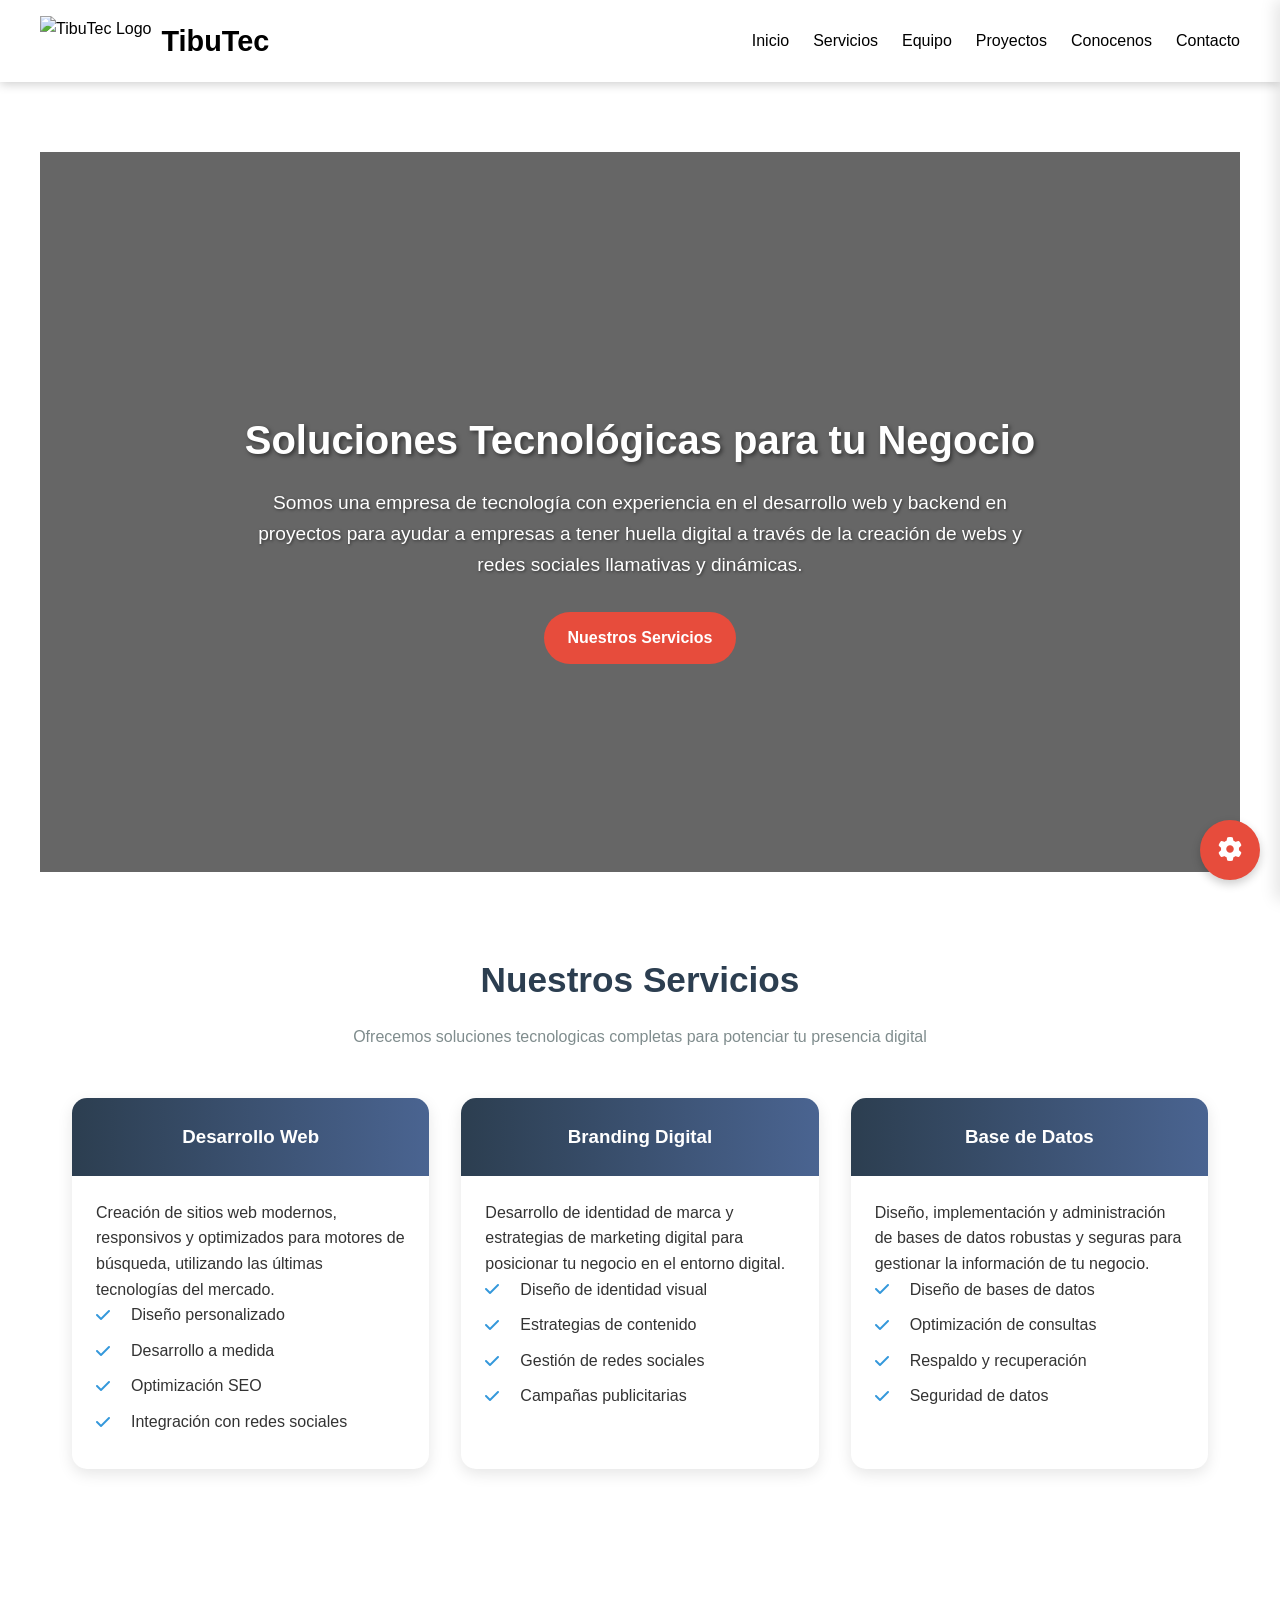
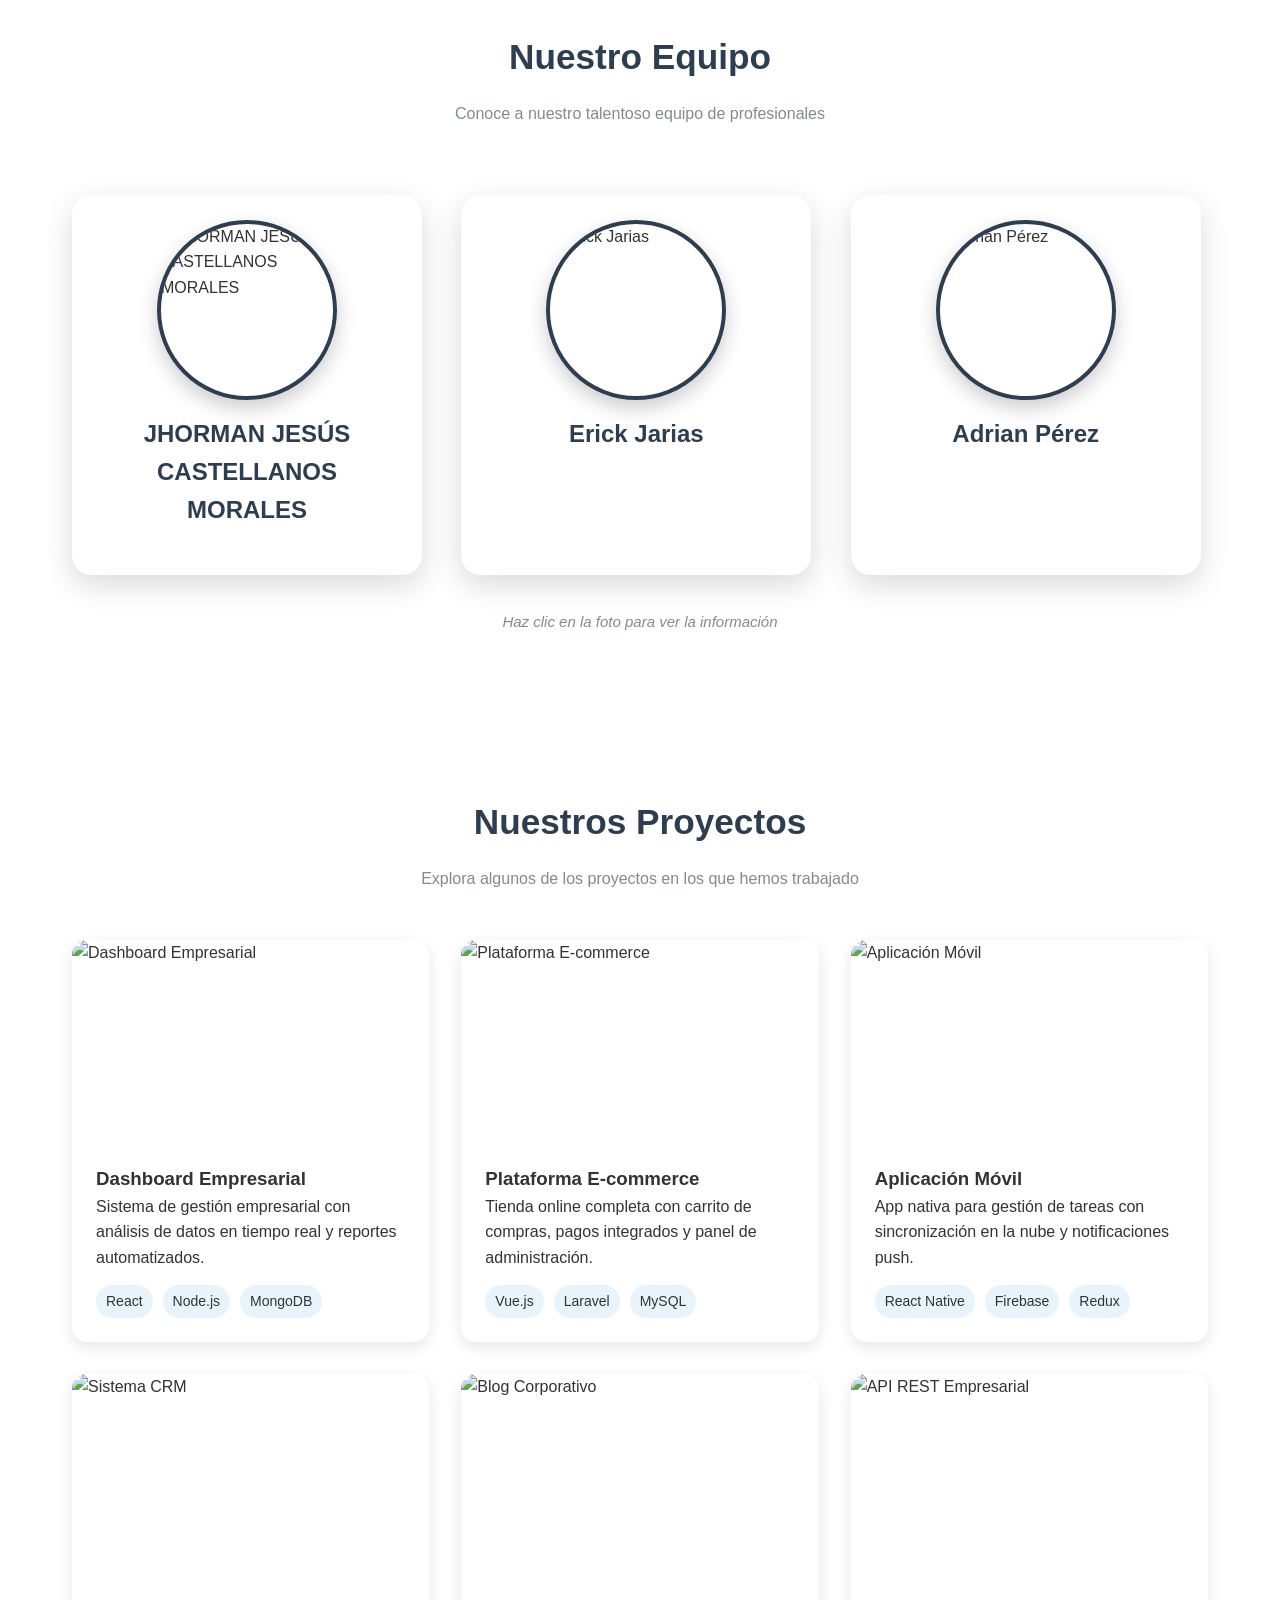
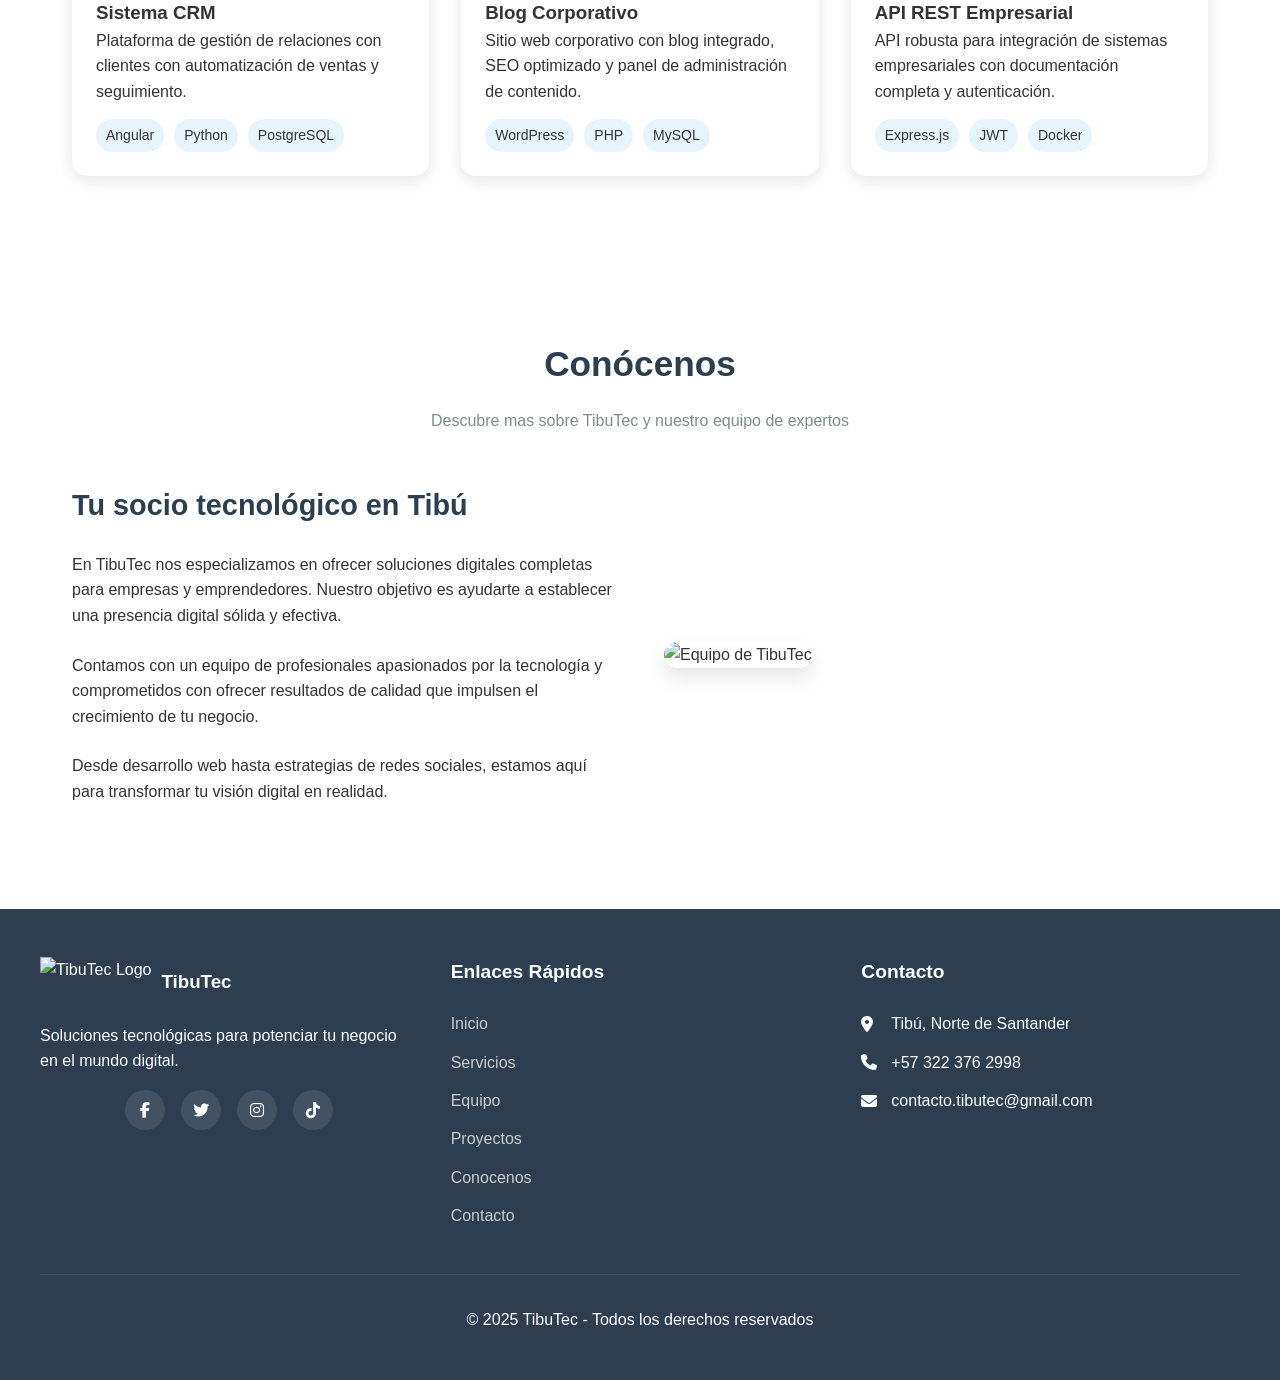
==== index.html @ 81e34abb "Update index.html" ====
<!DOCTYPE html>
<html lang="es">

<head>
    <meta charset="UTF-8">
    <meta name="viewport" content="width=device-width, initial-scale=1.0">
    <title>TibuTec - Soluciones Tecnológicas</title>
    <link rel="icon" href="https://ucarecdn.com/974691eb-5ea3-4d73-b51e-9c2ea77be845/-/format/auto/">
    <link rel="stylesheet" href="https://cdnjs.cloudflare.com/ajax/libs/font-awesome/6.4.0/css/all.min.css">
    <style>
        /* Variables y reset */
        :root {
            --primary: #2c3e50;
            --secondary: #e74c3c;
            --accent: #3498db;
            --light: #ecf0f1;
            --dark: #2c3e50;
            --success: #2ecc71;
            --text: #333;
            --text-light: #7f8c8d;
        }

        * {
            margin: 0;
            padding: 0;
            box-sizing: border-box;
            font-family: 'Segoe UI', Tahoma, Geneva, Verdana, sans-serif;
        }

        body {
            background-color: white;
            color: var(--text);
            line-height: 1.6;
        }

        /* Header y navegación */
        header {
            background: white;
            color: black;
            padding: 1rem 2rem;
            position: relative;
            width: 100%;
            top: 0;
            z-index: 1000;
            box-shadow: 0 2px 10px rgba(0, 0, 0, 0.2);
        }

        .header-container {
            display: flex;
            justify-content: space-between;
            align-items: center;
            max-width: 1200px;
            margin: 0 auto;
        }

        .logo {
            display: flex;
            align-items: center;
        }

        .logo img {
            height: 50px;
            margin-right: 10px;
        }

        .logo h1 {
            font-size: 1.8rem;
            font-weight: 700;
        }

        .nav-menu {
            display: flex;
            list-style: none;
        }

        .nav-menu li {
            margin-left: 1.5rem;
        }

        .nav-menu a {
            color: black;
            text-decoration: none;
            font-weight: 500;
            transition: color 0.3s;
        }

        .nav-menu a:hover {
            color: var(--secondary);
        }

        .hamburger {
            display: none;
            cursor: pointer;
            font-size: 1.5rem;
        }

        /* Hero Section con Carrusel */
        .hero {
            position: relative;
            color: white;
            text-align: center;
            padding: 8rem 2rem 5rem;
            margin-top: 70px;
            overflow: hidden;
            min-height: 80vh;
            display: flex;
            align-items: center;
            justify-content: center;
        }

        .hero-carousel {
            position: absolute;
            top: 0;
            left: 0;
            width: 100%;
            height: 100%;
            z-index: -1;
        }

        .carousel-inner {
            width: 100%;
            height: 100%;
            position: relative;
        }

        .carousel-item {
            position: absolute;
            top: 0;
            left: 0;
            width: 100%;
            height: 100%;
            opacity: 0;
            transition: opacity 1.5s ease-in-out;
            background-size: cover;
            background-position: center;
            background-repeat: no-repeat;
        }

        .carousel-item.active {
            opacity: 1;
        }

        .carousel-item::after {
            content: '';
            position: absolute;
            top: 0;
            left: 0;
            width: 100%;
            height: 100%;
            background: rgba(0, 0, 0, 0.6);
        }

        .hero-content {
            position: relative;
            z-index: 2;
            max-width: 800px;
        }

        .hero h2 {
            font-size: 2.5rem;
            margin-bottom: 1rem;
            text-shadow: 2px 2px 4px rgba(0, 0, 0, 0.5);
        }

        .hero p {
            font-size: 1.2rem;
            margin: 0 auto 2rem;
            text-shadow: 1px 1px 3px rgba(0, 0, 0, 0.5);
        }

        .btn {
            display: inline-block;
            background: var(--secondary);
            color: white;
            padding: 0.8rem 1.5rem;
            border-radius: 30px;
            text-decoration: none;
            font-weight: 600;
            transition: all 0.3s;
        }

        .btn:hover {
            background: #c0392b;
            transform: translateY(-3px);
        }

        /* Secciones generales */
        section {
            padding: 5rem 2rem;
            max-width: 1200px;
            margin: 0 auto;
        }

        .section-title {
            text-align: center;
            margin-bottom: 3rem;
        }

        .section-title h2 {
            font-size: 2.2rem;
            color: var(--primary);
            margin-bottom: 1rem;
        }

        .section-title p {
            color: var(--text-light);
            max-width: 700px;
            margin: 0 auto;
        }

        /* Servicios - Tarjetas */
        .services-grid {
            display: grid;
            grid-template-columns: repeat(auto-fit, minmax(300px, 1fr));
            gap: 2rem;
        }

        .service-card {
            background: white;
            border-radius: 15px;
            overflow: hidden;
            box-shadow: 0 5px 15px rgba(0, 0, 0, 0.1);
            transition: transform 0.3s, box-shadow 0.3s;
        }

        .service-card:hover {
            transform: translateY(-10px);
            box-shadow: 0 15px 30px rgba(0, 0, 0, 0.15);
        }

        .card-header {
            background: linear-gradient(to right, var(--primary), #4a6491);
            color: white;
            padding: 1.5rem;
            text-align: center;
        }

        .card-body {
            padding: 1.5rem;
        }

        /* Tarjeta interactiva optimizada */
        .interactive-card {
            background: white;
            border-radius: 20px;
            box-shadow: 0 10px 30px rgba(0, 0, 0, 0.15);
            transition: all 0.4s ease;
            padding: 25px;
            margin: 20px 0;
            max-width: 350px;
            position: relative;
            overflow: hidden;
        }

        .card-content {
            display: flex;
            flex-direction: column;
            align-items: center;
        }

        .photo-container {
            display: flex;
            flex-direction: column;
            align-items: center;
            margin-bottom: 20px;
            cursor: pointer;
            transition: all 0.4s ease;
        }

        .photo-container:hover {
            transform: scale(1.05);
        }

        .profile-img {
            width: 180px;
            height: 180px;
            border-radius: 50%;
            object-fit: cover;
            border: 4px solid var(--primary);
            box-shadow: 0 8px 20px rgba(0, 0, 0, 0.2);
            transition: all 0.4s ease;
        }

        .name {
            font-size: 24px;
            font-weight: 700;
            color: var(--primary);
            margin-top: 15px;
            text-align: center;
        }

        .info-container {
            max-height: 0;
            opacity: 0;
            overflow: hidden;
            transition: all 0.5s ease;
            width: 100%;
        }

        .interactive-card.expanded .info-container {
            max-height: 1500px;
            opacity: 1;
        }

        .card-title {
            font-size: 20px;
            color: var(--secondary);
            text-align: center;
            margin-bottom: 15px;
        }

        .location {
            display: flex;
            align-items: center;
            justify-content: center;
            margin: 15px 0;
            font-size: 18px;
        }

        .location i {
            margin-right: 10px;
            color: var(--accent);
        }

        .social-links {
            display: flex;
            justify-content: center;
            margin: 20px 0;
        }

        .social-links a {
            display: inline-flex;
            justify-content: center;
            align-items: center;
            width: 45px;
            height: 45px;
            background: var(--accent);
            color: white;
            border-radius: 50%;
            margin: 0 10px;
            text-decoration: none;
            transition: all 0.3s ease;
            font-size: 18px;
        }

        .social-links a:hover {
            transform: translateY(-5px);
            background: var(--secondary);
        }

        .info-columns {
            display: flex;
            flex-wrap: wrap;
            gap: 30px;
            margin: 25px 0;
        }

        .info-column {
            flex: 1;
            min-width: 300px;
        }

        .card-subtitle {
            color: var(--primary);
            margin: 20px 0 12px;
            padding-bottom: 5px;
            border-bottom: 2px solid var(--accent);
            font-size: 18px;
        }

        .skills {
            display: flex;
            flex-wrap: wrap;
            gap: 10px;
            margin: 15px 0;
        }

        .skill {
            background: #e8f4fc;
            padding: 8px 15px;
            border-radius: 20px;
            font-size: 14px;
            font-weight: 500;
        }

        .icon-list {
            list-style: none;
            padding: 0;
        }

        .icon-list li {
            margin-bottom: 10px;
            display: flex;
            align-items: center;
        }

        .icon-list i {
            margin-right: 10px;
            width: 25px;
            color: var(--accent);
        }

        .buttons {
            display: flex;
            gap: 15px;
            margin-top: 30px;
            flex-wrap: wrap;
            justify-content: center;
        }

        .card-btn {
            padding: 12px 25px;
            text-align: center;
            border-radius: 30px;
            text-decoration: none;
            font-weight: 600;
            transition: all 0.3s ease;
            display: flex;
            align-items: center;
            justify-content: center;
            min-width: 160px;
        }

        .card-btn i {
            margin-right: 8px;
        }

        .btn-primary {
            background: var(--accent);
            color: white;
        }

        .btn-primary:hover {
            background: #2980b9;
        }

        .btn-secondary {
            background: var(--secondary);
            color: white;
        }

        .btn-secondary:hover {
            background: #c0392b;
        }

        .btn-whatsapp {
            background: #25D366;
            color: white;
        }

        .btn-whatsapp:hover {
            background: #128C7E;
        }

        .contact-info {
            margin-top: 25px;
            background: #f8f9fa;
            padding: 20px;
            border-radius: 10px;
            text-align: center;
        }

        .whatsapp-info {
            display: flex;
            align-items: center;
            justify-content: center;
            margin-top: 10px;
        }

        .whatsapp-info i {
            color: #25D366;
            margin-right: 10px;
            font-size: 20px;
        }

        .instruction {
            text-align: center;
            margin-top: 15px;
            color: var(--text-light);
            font-style: italic;
            font-size: 15px;
        }

        /* Conócenos */
        .about-content {
            display: grid;
            grid-template-columns: 1fr 1fr;
            gap: 3rem;
            align-items: center;
        }

        .about-text h3 {
            font-size: 1.8rem;
            color: var(--primary);
            margin-bottom: 1.5rem;
        }

        .about-text p {
            margin-bottom: 1.5rem;
        }

        .about-image img {
            width: 100%;
            border-radius: 15px;
            box-shadow: 0 10px 20px rgba(0, 0, 0, 0.1);
        }

        /* Footer */
        footer {
            background: var(--dark);
            color: white;
            padding: 3rem 2rem;
            text-align: center;
        }

        .footer-content {
            max-width: 1200px;
            margin: 0 auto;
            display: grid;
            grid-template-columns: repeat(auto-fit, minmax(250px, 1fr));
            gap: 2rem;
            text-align: left;
        }

        .footer-logo {
            margin-bottom: 1rem;
            display: flex;
            align-items: center;
        }

        .footer-logo img {
            height: 50px;
            margin-right: 10px;
        }

        .footer-social {
            display: flex;
            gap: 1rem;
            margin-top: 1rem;
            justify-content: center;
        }

        .social-icon {
            display: inline-flex;
            align-items: center;
            justify-content: center;
            width: 40px;
            height: 40px;
            background: rgba(255, 255, 255, 0.1);
            border-radius: 50%;
            color: white;
            text-decoration: none;
            transition: all 0.3s;
        }

        .social-icon:hover {
            background: var(--secondary);
            transform: translateY(-3px);
        }

        .footer-links h3 {
            margin-bottom: 1.5rem;
            font-size: 1.2rem;
        }

        .footer-links ul {
            list-style: none;
        }

        .footer-links li {
            margin-bottom: 0.8rem;
            display: flex;
            align-items: center;
        }

        .footer-links i {
            margin-right: 10px;
            width: 20px;
        }

        .footer-links a {
            color: #ccc;
            text-decoration: none;
            transition: color 0.3s;
        }

        .footer-links a:hover {
            color: var(--secondary);
        }

        .footer-bottom {
            max-width: 1200px;
            margin: 2rem auto 0;
            padding-top: 2rem;
            border-top: 1px solid rgba(255, 255, 255, 0.1);
            text-align: center;
        }

        /* Grid para las tarjetas del equipo */
        .team-grid {
            display: grid;
            grid-template-columns: repeat(auto-fit, minmax(300px, 1fr));
            gap: 2rem;
            margin-top: 2rem;
            justify-content: center;
        }

        /* Galería de proyectos */
        .projects-gallery {
            display: grid;
            grid-template-columns: repeat(auto-fit, minmax(300px, 1fr));
            gap: 2rem;
            justify-content: center;
        }

        .project-card {
            background: white;
            border-radius: 15px;
            overflow: hidden;
            box-shadow: 0 5px 15px rgba(0, 0, 0, 0.1);
            transition: transform 0.3s, box-shadow 0.3s;
        }

        .project-card:hover {
            transform: translateY(-10px);
            box-shadow: 0 15px 30px rgba(0, 0, 0, 0.15);
        }

        .project-image {
            position: relative;
            width: 100%;
            height: 200px;
            overflow: hidden;
        }

        .project-image img {
            width: 100%;
            height: 100%;
            object-fit: cover;
        }

        .project-overlay {
            position: absolute;
            top: 0;
            left: 0;
            width: 100%;
            height: 100%;
            background: rgba(0, 0, 0, 0.6);
            display: flex;
            align-items: center;
            justify-content: center;
            opacity: 0;
            transition: opacity 0.3s ease;
        }

        .project-card:hover .project-overlay {
            opacity: 1;
        }

        .project-links {
            display: flex;
            gap: 10px;
        }

        .project-link {
            display: inline-flex;
            justify-content: center;
            align-items: center;
            width: 40px;
            height: 40px;
            background: white;
            color: var(--secondary);
            border-radius: 50%;
            text-decoration: none;
            transition: all 0.3s ease;
        }

        .project-link:hover {
            background: var(--secondary);
            color: white;
        }

        .project-info {
            padding: 1.5rem;
        }

        .project-tech {
            display: flex;
            gap: 10px;
            margin-top: 15px;
        }

        .tech-tag {
            background: #e8f4fc;
            padding: 5px 10px;
            border-radius: 20px;
            font-size: 14px;
            font-weight: 500;
        }

        /* Responsive */
        @media (max-width: 768px) {
            .hamburger {
                display: block;
            }

            .nav-menu {
                position: fixed;
                top: 70px;
                right: -100%;
                background: var(--primary);
                width: 80%;
                height: calc(100vh - 70px);
                flex-direction: column;
                padding: 2rem;
                transition: right 0.3s;
            }

            .nav-menu.active {
                right: 0;
            }

            .nav-menu li {
                margin: 1.5rem 0;
            }

            .about-content {
                grid-template-columns: 1fr;
            }

            .hero {
                min-height: 60vh;
                padding: 6rem 1.5rem 4rem;
            }

            .hero h2 {
                font-size: 2rem;
            }

            .hero p {
                font-size: 1rem;
            }

            .interactive-card {
                padding: 20px;
            }

            .profile-img {
                width: 150px;
                height: 150px;
            }

            .info-column {
                min-width: 100%;
            }

            .buttons {
                flex-direction: column;
            }

            .card-btn {
                width: 100%;
            }

            .footer-social {
                justify-content: center;
            }

            .team-grid {
                grid-template-columns: 1fr;
            }

            .projects-gallery {
                grid-template-columns: 1fr;
                gap: 1.5rem;
                padding: 1rem;
            }
            
            .project-card {
                margin: 0 1rem;
            }
            
            .project-image {
                height: 200px;
            }
        }

        @media (max-width: 480px) {
            .hero {
                min-height: 50vh;
                padding: 5rem 1rem 3rem;
            }

            .hero h2 {
                font-size: 1.8rem;
            }
        }

        /* Estilos del Panel Administrador */
        #adminPanel {
            position: fixed;
            top: 0;
            right: -400px;
            width: 400px;
            height: 100vh;
            background: white;
            box-shadow: -5px 0 15px rgba(0,0,0,0.1);
            z-index: 10000;
            transition: right 0.3s ease;
            overflow-y: auto;
            padding: 20px;
        }

        #adminPanel.active {
            right: 0;
        }

        .admin-toggle {
            position: fixed;
            bottom: 20px;
            right: 20px;
            background: var(--secondary);
            color: white;
            border: none;
            border-radius: 50%;
            width: 60px;
            height: 60px;
            font-size: 24px;
            cursor: pointer;
            z-index: 9999;
            box-shadow: 0 4px 10px rgba(0,0,0,0.2);
            transition: all 0.3s ease;
        }

        .admin-toggle:hover {
            background: #c0392b;
            transform: scale(1.1);
        }

        .admin-header {
            display: flex;
            justify-content: space-between;
            align-items: center;
            margin-bottom: 20px;
            padding-bottom: 15px;
            border-bottom: 2px solid var(--light);
        }

        .admin-section {
            margin-bottom: 25px;
            padding: 15px;
            border: 1px solid #eee;
            border-radius: 8px;
        }

        .admin-section h3 {
            color: var(--primary);
            margin-bottom: 15px;
            display: flex;
            align-items: center;
        }

        .admin-section h3 i {
            margin-right: 10px;
        }

        .form-group {
            margin-bottom: 15px;
        }

        .form-group label {
            display: block;
            margin-bottom: 5px;
            font-weight: 500;
            color: var(--dark);
        }

        .form-group input, 
        .form-group textarea, 
        .form-group select {
            width: 100%;
            padding: 10px;
            border: 1px solid #ddd;
            border-radius: 4px;
            font-size: 14px;
        }

        .form-group textarea {
            min-height: 80px;
            resize: vertical;
        }

        .admin-btn {
            background: var(--accent);
            color: white;
            border: none;
            padding: 10px 15px;
            border-radius: 4px;
            cursor: pointer;
            font-size: 14px;
            margin-right: 10px;
            transition: background 0.3s;
        }

        .admin-btn:hover {
            background: #2980b9;
        }

        .admin-btn.secondary {
            background: var(--secondary);
        }

        .admin-btn.secondary:hover {
            background: #c0392b;
        }

        .skills-input {
            display: flex;
            gap: 10px;
        }

        .skills-input input {
            flex: 1;
        }

        .skills-list {
            display: flex;
            flex-wrap: wrap;
            gap: 5px;
            margin-top: 10px;
        }

        .skill-tag {
            background: var(--light);
            padding: 5px 10px;
            border-radius: 15px;
            font-size: 12px;
            display: flex;
            align-items: center;
        }

        .skill-tag .remove-skill {
            margin-left: 5px;
            cursor: pointer;
            color: var(--secondary);
        }

        .tab-buttons {
            display: flex;
            margin-bottom: 15px;
            border-bottom: 1px solid #ddd;
        }

        .tab-button {
            padding: 10px 15px;
            background: none;
            border: none;
            cursor: pointer;
            border-bottom: 2px solid transparent;
        }

        .tab-button.active {
            border-bottom: 2px solid var(--accent);
            color: var(--accent);
        }

        .tab-content {
            display: none;
        }

        .tab-content.active {
            display: block;
        }

        /* Sección de Token GitHub en el Panel */
        .token-section {
            background: #f8f9fa;
            border-radius: 8px;
            padding: 15px;
            margin: 20px 0;
            border-left: 4px solid var(--accent);
        }

        .token-section h4 {
            color: var(--primary);
            margin-bottom: 10px;
            display: flex;
            align-items: center;
        }

        .token-section h4 i {
            margin-right: 8px;
            color: var(--accent);
        }

        .token-help {
            background: white;
            padding: 12px;
            border-radius: 6px;
            margin: 10px 0;
            font-size: 13px;
        }

        .token-help ol {
            margin: 8px 0;
            padding-left: 18px;
        }

        .token-help li {
            margin-bottom: 5px;
        }

        .token-help a {
            color: var(--accent);
            text-decoration: none;
        }

        .token-help a:hover {
            text-decoration: underline;
        }

        .help-text {
            color: #6c757d;
            font-size: 12px;
            margin-top: 5px;
            display: block;
        }

        @media (max-width: 768px) {
            #adminPanel {
                width: 100%;
                right: -100%;
            }
        }

        /* Estilos del Login */
        #loginModal {
            position: fixed;
            top: 0;
            left: 0;
            width: 100%;
            height: 100%;
            background: rgba(0, 0, 0, 0.7);
            display: flex;
            justify-content: center;
            align-items: center;
            z-index: 10001;
            opacity: 0;
            visibility: hidden;
            transition: all 0.3s ease;
        }

        #loginModal.active {
            opacity: 1;
            visibility: visible;
        }

        .login-container {
            background: white;
            padding: 30px;
            border-radius: 15px;
            box-shadow: 0 10px 30px rgba(0, 0, 0, 0.3);
            width: 90%;
            max-width: 400px;
            transform: translateY(-20px);
            transition: transform 0.3s ease;
        }

        #loginModal.active .login-container {
            transform: translateY(0);
        }

        .login-header {
            text-align: center;
            margin-bottom: 20px;
        }

        .login-header h2 {
            color: var(--primary);
            margin-bottom: 10px;
        }

        .login-header p {
            color: var(--text-light);
            font-size: 14px;
        }

        .login-form {
            display: flex;
            flex-direction: column;
        }

        .login-form .form-group {
            margin-bottom: 20px;
        }

        .login-form input {
            width: 100%;
            padding: 12px;
            border: 1px solid #ddd;
            border-radius: 8px;
            font-size: 16px;
            transition: border-color 0.3s;
        }

        .login-form input:focus {
            border-color: var(--accent);
            outline: none;
        }

        .login-buttons {
            display: flex;
            gap: 10px;
        }

        .login-btn {
            flex: 1;
            padding: 12px;
            border: none;
            border-radius: 8px;
            font-size: 16px;
            font-weight: 600;
            cursor: pointer;
            transition: all 0.3s;
        }

        .login-btn.primary {
            background: var(--accent);
            color: white;
        }

        .login-btn.primary:hover {
            background: #2980b9;
        }

        .login-btn.secondary {
            background: var(--light);
            color: var(--dark);
        }

        .login-btn.secondary:hover {
            background: #d5dbdb;
        }

        .login-error {
            color: var(--secondary);
            font-size: 14px;
            text-align: center;
            margin-top: 15px;
            display: none;
        }

        .login-error.show {
            display: block;
        }
    </style>
</head>

<body>
    <!-- Header y Navegación -->
    <header>
        <div class="header-container">
            <div class="logo">
                <img src="https://ucarecdn.com/974691eb-5ea3-4d73-b51e-9c2ea77be845/-/format/auto/" alt="TibuTec Logo">
                <h1>TibuTec</h1>
            </div>

            <div class="hamburger" id="hamburger">
                <i class="fas fa-bars"></i>
            </div>

            <ul class="nav-menu" id="navMenu">
                <li><a href="#inicio">Inicio</a></li>
                <li><a href="#servicios">Servicios</a></li>
                <li><a href="#equipo">Equipo</a></li>
                <li><a href="#proyectos">Proyectos</a></li>
                <li><a href="#conocenos">Conocenos</a></li>
                <li><a href="#contacto">Contacto</a></li>
            </ul>
        </div>
    </header>

    <!-- Hero Section con Carrusel -->
    <section class="hero" id="inicio">
        <div class="hero-carousel">
            <div class="carousel-inner">
                <div class="carousel-item active"
                    style="background-image: url('https://images.unsplash.com/photo-1467232004584-a241de8bcf5d?ixlib=rb-4.0.3&auto=format&fit=crop&w=2000&q=80')">
                </div>
                <div class="carousel-item"
                    style="background-image: url('https://images.unsplash.com/photo-1522071820081-009f0129c71c?ixlib=rb-4.0.3&auto=format&fit=crop&w=2000&q=80')">
                </div>
                <div class="carousel-item"
                    style="background-image: url('https://images.unsplash.com/photo-1517245386807-bb43f82c33c4?ixlib=rb-4.0.3&auto=format&fit=crop&w=2000&q=80')">
                </div>
                <div class="carousel-item"
                    style="background-image: url('https://images.unsplash.com/photo-1454165804606-c3d57bc86b40?ixlib=rb-4.0.3&auto=format&fit=crop&w=2000&q=80')">
                </div>
            </div>
        </div>

        <div class="hero-content">
            <h2 id="hero-title">Soluciones Tecnologicas para tu Negocio</h2>
            <p id="hero-description">Somos una empresa de tecnologia con experiencia en el desarrollo web y backend en proyectos para ayudar a
                empresas a tener huella digital a traves de la creacion de webs y redes sociales llamativas y dinamicas.
            </p>
            <a href="#servicios" class="btn">Nuestros Servicios</a>
        </div>
    </section>

    <!-- Sección de Servicios -->
    <section id="servicios">
        <div class="section-title">
            <h2>Nuestros Servicios</h2>
            <p>Ofrecemos soluciones tecnologicas completas para potenciar tu presencia digital</p>
        </div>

        <div class="services-grid" id="services-container">
            <!-- Las tarjetas de servicios se generarán dinámicamente -->
        </div>
    </section>

    <!-- Sección de Equipo -->
    <section id="equipo">
        <div class="section-title">
            <h2>Nuestro Equipo</h2>
            <p>Conoce a nuestro talentoso equipo de profesionales</p>
        </div>

        <!-- Grid de tarjetas interactivas -->
        <div class="team-grid" id="team-container">
            <!-- Las tarjetas del equipo se generarán dinámicamente -->
        </div>
        <p class="instruction">Haz clic en la foto para ver la información</p>
    </section>

    <!-- Sección proyectos  -->
    <section id="proyectos">
        <div class="section-title">
            <h2>Nuestros Proyectos</h2>
            <p>Explora algunos de los proyectos en los que hemos trabajado</p>
        </div>
        
        <!-- Galería completa de proyectos con imágenes y detalles -->
        <div class="projects-gallery" id="projects-container">
            <!-- Los proyectos se generarán dinámicamente -->
        </div>
    </section>

    <!-- Sección Conócenos -->
    <section id="conocenos">
        <div class="section-title">
            <h2>Conócenos</h2>
            <p>Descubre mas sobre TibuTec y nuestro equipo de expertos</p>
        </div>
        <div class="about-content">
            <div class="about-text">
                <h3 id="about-title">Tu socio tecnologico en Tibú</h3>
                <p id="about-description-1">En TibuTec nos especializamos en ofrecer soluciones digitales completas para empresas y
                    emprendedores. Nuestro objetivo es ayudarte a establecer una presencia digital sólida y efectiva.
                </p>
                <p id="about-description-2">Contamos con un equipo de profesionales apasionados por la tecnologia y comprometidos con ofrecer
                    resultados de calidad que impulsen el crecimiento de tu negocio.</p>
                <p id="about-description-3">Desde desarrollo web hasta estrategias de redes sociales, estamos aquí para transformar tu visión
                    digital en realidad.</p>
            </div>
            <div class="about-image">
                <img src="https://images.unsplash.com/photo-1522071820081-009f0129c71c?ixlib=rb-4.0.3&auto=format&fit=crop&w=600&q=80"
                    alt="Equipo de TibuTec" id="about-image">
            </div>
        </div>
    </section>

    <!-- Footer -->
    <footer id="contacto">
        <div class="footer-content">
            <div class="footer-info">
                <div class="footer-logo">
                    <img src="https://ucarecdn.com/974691eb-5ea3-4d73-b51e-9c2ea77be845/-/format/auto/"
                        alt="TibuTec Logo" id="footer-logo">
                    <h3>TibuTec</h3>
                </div>
                <p id="footer-description">Soluciones tecnologicas para potenciar tu negocio en el mundo digital.</p>
                <div class="footer-social">
                    <a href="#" class="social-icon"><i class="fab fa-facebook-f"></i></a>
                    <a href="#" class="social-icon"><i class="fab fa-twitter"></i></a>
                    <a href="#" class="social-icon"><i class="fab fa-instagram"></i></a>
                    <a href="#" class="social-icon"><i class="fab fa-tiktok"></i></a>
                </div>
            </div>

            <div class="footer-links">
                <h3>Enlaces Rápidos</h3>
                <ul>
                    <li><a href="#inicio">Inicio</a></li>
                    <li><a href="#servicios">Servicios</a></li>
                    <li><a href="#equipo">Equipo</a></li>
                    <li><a href="#proyectos">Proyectos</a></li>
                    <li><a href="#conocenos">Conocenos</a></li>
                    <li><a href="#contacto">Contacto</a></li>
                </ul>
            </div>

            <div class="footer-links">
                <h3>Contacto</h3>
                <ul>
                    <li><i class="fas fa-map-marker-alt"></i> <span id="footer-address">Tibú, Norte de Santander</span></li>
                    <li><i class="fas fa-phone"></i> <span id="footer-phone">+57 322 376 2998</span></li>
                    <li><i class="fas fa-envelope"></i> <span id="footer-email">contacto.tibutec@gmail.com</span></li>
                </ul>
            </div>
        </div>

        <div class="footer-bottom">
            <p>&copy; 2025 TibuTec - Todos los derechos reservados</p>
        </div>
    </footer>

    <!-- Panel Administrador -->
    <button class="admin-toggle" id="adminToggle">
        <i class="fas fa-cog"></i>
    </button>

    <div id="adminPanel">
        <div class="admin-header">
            <h2><i class="fas fa-user-cog"></i> Panel Administrador</h2>
            <button class="admin-btn secondary" id="closeAdmin">
                <i class="fas fa-times"></i>
            </button>
        </div>

        <div class="tab-buttons">
            <button class="tab-button active" data-tab="hero">Inicio</button>
            <button class="tab-button" data-tab="services">Servicios</button>
            <button class="tab-button" data-tab="team">Equipo</button>
            <button class="tab-button" data-tab="projects">Proyectos</button>
            <button class="tab-button" data-tab="about">Nosotros</button>
            <button class="tab-button" data-tab="footer">Contacto</button>
        </div>

        <!-- Pestaña Hero/Inicio -->
        <div class="tab-content active" id="hero-tab">
            <div class="admin-section">
                <h3><i class="fas fa-home"></i> Sección Inicio</h3>
                
                <div class="form-group">
                    <label for="admin-hero-title">Título Principal</label>
                    <input type="text" id="admin-hero-title" value="Soluciones Tecnológicas para tu Negocio">
                </div>
                
                <div class="form-group">
                    <label for="admin-hero-description">Descripción</label>
                    <textarea id="admin-hero-description">Somos una empresa de tecnología con experiencia en el desarrollo web y backend en proyectos para ayudar a empresas a tener huella digital a través de la creación de webs y redes sociales llamativas y dinámicas.</textarea>
                </div>
                
                <div class="form-group">
                    <label for="admin-hero-image1">Imagen 1 del Carrusel (URL)</label>
                    <input type="text" id="admin-hero-image1" value="https://images.unsplash.com/photo-1467232004584-a241de8bcf5d?ixlib=rb-4.0.3&auto=format&fit=crop&w=2000&q=80">
                </div>
                
                <div class="form-group">
                    <label for="admin-hero-image2">Imagen 2 del Carrusel (URL)</label>
                    <input type="text" id="admin-hero-image2" value="https://images.unsplash.com/photo-1522071820081-009f0129c71c?ixlib=rb-4.0.3&auto=format&fit=crop&w=2000&q=80">
                </div>
                
                <div class="form-group">
                    <label for="admin-hero-image3">Imagen 3 del Carrusel (URL)</label>
                    <input type="text" id="admin-hero-image3" value="https://images.unsplash.com/photo-1517245386807-bb43f82c33c4?ixlib=rb-4.0.3&auto=format&fit=crop&w=2000&q=80">
                </div>
                
                <div class="form-group">
                    <label for="admin-hero-image4">Imagen 4 del Carrusel (URL)</label>
                    <input type="text" id="admin-hero-image4" value="https://images.unsplash.com/photo-1454165804606-c3d57bc86b40?ixlib=rb-4.0.3&auto=format&fit=crop&w=2000&q=80">
                </div>
                
                <button class="admin-btn" onclick="saveHeroData()">
                    <i class="fas fa-save"></i> Guardar Cambios
                </button>
            </div>
        </div>

        <!-- Pestaña Servicios -->
        <div class="tab-content" id="services-tab">
            <div class="admin-section">
                <h3><i class="fas fa-concierge-bell"></i> Gestión de Servicios</h3>
                <p>Aquí puedes agregar, editar o eliminar servicios.</p>
                
                <div id="services-list">
                    <!-- Los servicios se cargarán dinámicamente -->
                </div>
                
                <button class="admin-btn" onclick="addNewService()">
                    <i class="fas fa-plus"></i> Agregar Servicio
                </button>
                
                <button class="admin-btn" onclick="saveServicesData()">
                    <i class="fas fa-save"></i> Guardar Servicios
                </button>
            </div>
        </div>

        <!-- Pestaña Equipo -->
        <div class="tab-content" id="team-tab">
            <div class="admin-section">
                <h3><i class="fas fa-users"></i> Gestión del Equipo</h3>
                <p>Administra los miembros de tu equipo.</p>
                
                <div id="team-list">
                    <!-- Los miembros del equipo se cargarán dinámicamente -->
                </div>
                
                <button class="admin-btn" onclick="addNewTeamMember()">
                    <i class="fas fa-plus"></i> Agregar Miembro
                </button>
                
                <button class="admin-btn" onclick="saveTeamData()">
                    <i class="fas fa-save"></i> Guardar Equipo
                </button>
            </div>
        </div>

        <!-- Pestaña Proyectos -->
        <div class="tab-content" id="projects-tab">
            <div class="admin-section">
                <h3><i class="fas fa-project-diagram"></i> Gestión de Proyectos</h3>
                <p>Administra los proyectos que se muestran en el portafolio.</p>
                
                <div id="projects-list">
                    <!-- Los proyectos se cargarán dinámicamente -->
                </div>
                
                <button class="admin-btn" onclick="addNewProject()">
                    <i class="fas fa-plus"></i> Agregar Proyecto
                </button>
                
                <button class="admin-btn" onclick="saveProjectsData()">
                    <i class="fas fa-save"></i> Guardar Proyectos
                </button>
            </div>
        </div>

        <!-- Pestaña Nosotros -->
        <div class="tab-content" id="about-tab">
            <div class="admin-section">
                <h3><i class="fas fa-info-circle"></i> Sección "Conócenos"</h3>
                
                <div class="form-group">
                    <label for="admin-about-title">Título</label>
                    <input type="text" id="admin-about-title" value="Tu socio tecnológico en Tibú">
                </div>
                
                <div class="form-group">
                    <label for="admin-about-description1">Descripción 1</label>
                    <textarea id="admin-about-description1">En TibuTec nos especializamos en ofrecer soluciones digitales completas para empresas y emprendedores. Nuestro objetivo es ayudarte a establecer una presencia digital sólida y efectiva.</textarea>
                </div>
                
                <div class="form-group">
                    <label for="admin-about-description2">Descripción 2</label>
                    <textarea id="admin-about-description2">Contamos con un equipo de profesionales apasionados por la tecnología y comprometidos con ofrecer resultados de calidad que impulsen el crecimiento de tu negocio.</textarea>
                </div>
                
                <div class="form-group">
                    <label for="admin-about-description3">Descripción 3</label>
                    <textarea id="admin-about-description3">Desde desarrollo web hasta estrategias de redes sociales, estamos aquí para transformar tu visión digital en realidad.</textarea>
                </div>
                
                <div class="form-group">
                    <label for="admin-about-image">Imagen (URL)</label>
                    <input type="text" id="admin-about-image" value="https://images.unsplash.com/photo-1522071820081-009f0129c71c?ixlib=rb-4.0.3&auto=format&fit=crop&w=600&q=80">
                </div>
                
                <button class="admin-btn" onclick="saveAboutData()">
                    <i class="fas fa-save"></i> Guardar Cambios
                </button>
            </div>
        </div>

        <!-- Pestaña Footer/Contacto -->
        <div class="tab-content" id="footer-tab">
            <div class="admin-section">
                <h3><i class="fas fa-address-book"></i> Información de Contacto</h3>
                
                <div class="form-group">
                    <label for="admin-footer-address">Dirección</label>
                    <input type="text" id="admin-footer-address" value="Tibú, Norte de Santander">
                </div>
                
                <div class="form-group">
                    <label for="admin-footer-phone">Teléfono</label>
                    <input type="text" id="admin-footer-phone" value="+57 322 376 2998">
                </div>
                
                <div class="form-group">
                    <label for="admin-footer-email">Email</label>
                    <input type="text" id="admin-footer-email" value="contacto.tibutec@gmail.com">
                </div>
                
                <div class="form-group">
                    <label for="admin-footer-description">Descripción del Footer</label>
                    <textarea id="admin-footer-description">Soluciones tecnológicas para potenciar tu negocio en el mundo digital.</textarea>
                </div>
                
                <button class="admin-btn" onclick="saveFooterData()">
                    <i class="fas fa-save"></i> Guardar Cambios
                </button>
            </div>
        </div>

        <!-- Sección de Token GitHub integrada en el panel -->
        <div class="token-section">
            <h4><i class="fab fa-github"></i> Configuración de GitHub</h4>
            <p>Para guardar los cambios en el repositorio, ingresa tu token de acceso personal:</p>
            
            <div class="form-group">
                <label for="githubToken">Token de Acceso Personal</label>
                <input type="password" id="githubToken" placeholder="ghp_..." class="form-control">
                <small class="help-text">El token debe tener permisos de escritura en el repositorio</small>
            </div>
            
            <div class="token-help">
                <p><strong>¿Cómo obtener el token?</strong></p>
                <ol>
                    <li>Ve a <a href="https://github.com/settings/tokens" target="_blank">GitHub Settings → Tokens</a></li>
                    <li>Crea un nuevo token con permisos <strong>repo</strong></li>
                    <li>Cópialo y pégalo aquí</li>
                </ol>
            </div>
            
            <div class="login-error" id="tokenError" style="display: none;">
                Error al guardar. Verifica tu token e intenta nuevamente.
            </div>
        </div>

        <div class="admin-section">
            <h3><i class="fas fa-database"></i> Gestión de Datos</h3>
            <p>Importar o exportar la configuración del sitio.</p>
            
            <button class="admin-btn" onclick="exportData()">
                <i class="fas fa-download"></i> Exportar Datos
            </button>
            
            <button class="admin-btn" onclick="importData()">
                <i class="fas fa-upload"></i> Importar Datos
            </button>
            
            <input type="file" id="importFile" style="display: none;" accept=".json">
            
            <button class="admin-btn secondary" onclick="resetToDefault()">
                <i class="fas fa-undo"></i> Restablecer Valores
            </button>
        </div>
    </div>

    <!-- Modal de Login -->
    <div id="loginModal">
        <div class="login-container">
            <div class="login-header">
                <h2><i class="fas fa-lock"></i> Acceso Administrador</h2>
                <p>Ingresa la clave para acceder al panel de administración</p>
            </div>
            
            <form class="login-form" id="loginForm">
                <div class="form-group">
                    <input type="password" id="adminPassword" placeholder="Clave de acceso" required>
                </div>
                
                <div class="login-buttons">
                    <button type="submit" class="login-btn primary">Acceder</button>
                    <button type="button" class="login-btn secondary" onclick="closeLoginModal()">Cancelar</button>
                </div>
                
                <div class="login-error" id="loginError">
                    Clave incorrecta. Por favor, intenta nuevamente.
                </div>
            </form>
        </div>
    </div>

    <script>
        // ==================== DATOS POR DEFECTO ====================
        const defaultData = {
            hero: {
                title: "Soluciones Tecnológicas para tu Negocio",
                description: "Somos una empresa de tecnología con experiencia en el desarrollo web y backend en proyectos para ayudar a empresas a tener huella digital a través de la creación de webs y redes sociales llamativas y dinámicas.",
                images: [
                    "https://images.unsplash.com/photo-1467232004584-a241de8bcf5d?ixlib=rb-4.0.3&auto=format&fit=crop&w=2000&q=80",
                    "https://images.unsplash.com/photo-1522071820081-009f0129c71c?ixlib=rb-4.0.3&auto=format&fit=crop&w=2000&q=80",
                    "https://images.unsplash.com/photo-1517245386807-bb43f82c33c4?ixlib=rb-4.0.3&auto=format&fit=crop&w=2000&q=80",
                    "https://images.unsplash.com/photo-1454165804606-c3d57bc86b40?ixlib=rb-4.0.3&auto=format&fit=crop&w=2000&q=80"
                ]
            },
            services: [
                {
                    id: 1,
                    title: "Desarrollo Web",
                    description: "Creación de sitios web modernos, responsivos y optimizados para motores de búsqueda, utilizando las últimas tecnologías del mercado.",
                    features: ["Diseño personalizado", "Desarrollo a medida", "Optimización SEO", "Integración con redes sociales"]
                },
                {
                    id: 2,
                    title: "Branding Digital",
                    description: "Desarrollo de identidad de marca y estrategias de marketing digital para posicionar tu negocio en el entorno digital.",
                    features: ["Diseño de identidad visual", "Estrategias de contenido", "Gestión de redes sociales", "Campañas publicitarias"]
                },
                {
                    id: 3,
                    title: "Base de Datos",
                    description: "Diseño, implementación y administración de bases de datos robustas y seguras para gestionar la información de tu negocio.",
                    features: ["Diseño de bases de datos", "Optimización de consultas", "Respaldo y recuperación", "Seguridad de datos"]
                }
            ],
            team: [
                {
                    id: 1,
                    name: "JHORMAN JESÚS CASTELLANOS MORALES",
                    title: "Desarrollador FullStack Junior",
                    image: "https://res.cloudinary.com/dipv76dpn/image/upload/v1757879378/Rosy/mea9yccx3mwf78mwqocs.png",
                    location: "Tibú, Norte de Santander",
                    github: "https://github.com/Jhormancastella",
                    portfolio: "https://jhormancastella.github.io/portafolio/",
                    whatsapp: "573223762998",
                    skills: ["Java", "PHP", "JavaScript", "HTML", "CSS", "MySQL", "PostgreSQL", "Fotografía", "Edición", "Resolución de Problemas", "Técnico en Sistemas"],
                    description: "Soy un desarrollador junior fullstack con formación en Campusland Tibu. Combino mis habilidades técnicas con mi creatividad como fotógrafo y mi experiencia como técnico de sistemas. Me destaco por mi capacidad para resolver problemas y mi pasión por aprender nuevas tecnologías."
                },
                {
                    id: 2,
                    name: "Erick Jarias",
                    title: "Diseñador UX/UI",
                    image: "https://avatars.githubusercontent.com/u/160280037?v=4",
                    location: "Cúcuta, Norte de Santander",
                    github: "https://github.com/ErickJarias",
                    portfolio: "https://erickjarias.design/",
                    whatsapp: "573123456789",
                    skills: ["Figma", "Adobe XD", "Sketch", "Photoshop", "Illustrator", "MongoDB", "Firebase", "Diseño Responsivo", "Prototipado", "Investigación UX", "Testing"],
                    description: "Soy un diseñador UX/UI apasionado por crear experiencias digitales intuitivas y atractivas. Me especializo en investigación de usuarios y diseño centrado en el ser humano."
                },
                {
                    id: 3,
                    name: "Adrian Pérez",
                    title: "Ingeniero de Backend",
                    image: "https://cdn-icons-png.flaticon.com/512/25/25231.png",
                    location: "Ocaña, Norte de Santander",
                    github: "https://github.com/adrianperez",
                    portfolio: "https://adrianperez.dev/",
                    whatsapp: "573987654321",
                    skills: ["Python", "Node.js", "Java", "Go", "TypeScript", "PostgreSQL", "MongoDB", "Redis", "Elasticsearch", "Microservicios", "Docker", "Kubernetes", "AWS", "CI/CD"],
                    description: "Soy un ingeniero de backend especializado en arquitecturas escalables y sistemas de alto rendimiento. Me apasiona optimizar procesos y crear soluciones robustas."
                }
            ],
            projects: [
                {
                    id: 1,
                    title: "Dashboard Empresarial",
                    description: "Sistema de gestión empresarial con análisis de datos en tiempo real y reportes automatizados.",
                    image: "https://images.unsplash.com/photo-1460925895917-afdab827c52f?ixlib=rb-4.0.3&auto=format&fit=crop&w=800&q=80",
                    technologies: ["React", "Node.js", "MongoDB"]
                },
                {
                    id: 2,
                    title: "Plataforma E-commerce",
                    description: "Tienda online completa con carrito de compras, pagos integrados y panel de administración.",
                    image: "https://images.unsplash.com/photo-1556742049-bebda4f6a45d?ixlib=rb-4.0.3&auto=format&fit=crop&w=800&q=80",
                    technologies: ["Vue.js", "Laravel", "MySQL"]
                },
                {
                    id: 3,
                    title: "Aplicación Móvil",
                    description: "App nativa para gestión de tareas con sincronización en la nube y notificaciones push.",
                    image: "https://images.unsplash.com/photo-1551288049-bebda4e38f71?ixlib=rb-4.0.3&auto=format&fit=crop&w=800&q=80",
                    technologies: ["React Native", "Firebase", "Redux"]
                },
                {
                    id: 4,
                    title: "Sistema CRM",
                    description: "Plataforma de gestión de relaciones con clientes con automatización de ventas y seguimiento.",
                    image: "https://images.unsplash.com/photo-1504868584819-f8e8b4b6d7e3?ixlib=rb-4.0.3&auto=format&fit=crop&w=800&q=80",
                    technologies: ["Angular", "Python", "PostgreSQL"]
                },
                {
                    id: 5,
                    title: "Blog Corporativo",
                    description: "Sitio web corporativo con blog integrado, SEO optimizado y panel de administración de contenido.",
                    image: "https://images.unsplash.com/photo-1432888622747-4eb9a8efeb07?ixlib=rb-4.0.3&auto=format&fit=crop&w=800&q=80",
                    technologies: ["WordPress", "PHP", "MySQL"]
                },
                {
                    id: 6,
                    title: "API REST Empresarial",
                    description: "API robusta para integración de sistemas empresariales con documentación completa y autenticación.",
                    image: "https://images.unsplash.com/photo-1551650975-87deedd944c3?ixlib=rb-4.0.3&auto=format&fit=crop&w=800&q=80",
                    technologies: ["Express.js", "JWT", "Docker"]
                }
            ],
            about: {
                title: "Tu socio tecnológico en Tibú",
                description1: "En TibuTec nos especializamos en ofrecer soluciones digitales completas para empresas y emprendedores. Nuestro objetivo es ayudarte a establecer una presencia digital sólida y efectiva.",
                description2: "Contamos con un equipo de profesionales apasionados por la tecnología y comprometidos con ofrecer resultados de calidad que impulsen el crecimiento de tu negocio.",
                description3: "Desde desarrollo web hasta estrategias de redes sociales, estamos aquí para transformar tu visión digital en realidad.",
                image: "https://images.unsplash.com/photo-1522071820081-009f0129c71c?ixlib=rb-4.0.3&auto=format&fit=crop&w=600&q=80"
            },
            footer: {
                address: "Tibú, Norte de Santander",
                phone: "+57 322 376 2998",
                email: "contacto.tibutec@gmail.com",
                description: "Soluciones tecnológicas para potenciar tu negocio en el mundo digital."
            }
        };

        // ==================== CONFIGURACIÓN DE GITHUB ====================
        const GITHUB_CONFIG = {
            username: 'Tibutec',
            repo: 'Tibutec', 
            filePath: 'website-data.json'
        };

        // ==================== GESTIÓN DE DATOS ====================
        let appData = { ...defaultData };

        // Cargar datos desde GitHub (VERSIÓN CORREGIDA)
        async function loadGitHubData() {
            try {
                const url = `https://api.github.com/repos/${GITHUB_CONFIG.username}/${GITHUB_CONFIG.repo}/contents/${GITHUB_CONFIG.filePath}`;
                const response = await fetch(url);
                
                if (response.ok) {
                    const data = await response.json();
                    
                    // ✅ SOLUCIÓN: Decodificar correctamente desde Base64 a UTF-8
                    const binaryString = atob(data.content);
                    const bytes = new Uint8Array(binaryString.length);
                    for (let i = 0; i < binaryString.length; i++) {
                        bytes[i] = binaryString.charCodeAt(i);
                    }
                    const decoder = new TextDecoder('utf-8');
                    const jsonString = decoder.decode(bytes);
                    appData = JSON.parse(jsonString);

                } else {
                    appData = { ...defaultData };
                }
            } catch (error) {
                console.error('Error cargando datos desde GitHub:', error);
                appData = { ...defaultData };
            }
            
            renderAllSections();
        }

        // Guardar datos en GitHub (VERSIÓN CORREGIDA)
        async function saveGitHubData(token) {
            try {
                const url = `https://api.github.com/repos/${GITHUB_CONFIG.username}/${GITHUB_CONFIG.repo}/contents/${GITHUB_CONFIG.filePath}`;
                
                // Obtener el SHA actual del archivo si existe
                let sha = '';
                try {
                    const currentFile = await fetch(url, {
                        headers: { 'Authorization': `token ${token}` }
                    });
                    if (currentFile.ok) {
                        const fileData = await currentFile.json();
                        sha = fileData.sha;
                    }
                } catch (e) {
                    console.log("No se pudo obtener el SHA, se creará un archivo nuevo.");
                }
                
                // ✅ SOLUCIÓN: Codificar correctamente el JSON a Base64 usando UTF-8
                const jsonString = JSON.stringify(appData, null, 2);
                const encoder = new TextEncoder();
                const encodedData = encoder.encode(jsonString);
                let binaryString = '';
                for (let i = 0; i < encodedData.length; i++) {
                    binaryString += String.fromCharCode(encodedData[i]);
                }
                const content = btoa(binaryString);

                const body = {
                    message: `Actualización del sitio web - ${new Date().toLocaleString()}`,
                    content: content,
                    branch: 'main'
                };
                
                if (sha) {
                    body.sha = sha;
                }
                
                const response = await fetch(url, {
                    method: 'PUT',
                    headers: {
                        'Authorization': `token ${token}`,
                        'Content-Type': 'application/json',
                        'Accept': 'application/vnd.github.v3+json'
                    },
                    body: JSON.stringify(body)
                });
                
                if (response.ok) {
                    console.log('✅ Datos guardados exitosamente en GitHub');
                    return true;
                } else {
                    const errorData = await response.json();
                    throw new Error(errorData.message || 'Error desconocido de GitHub');
                }
            } catch (error) {
                console.error('💥 Error en saveGitHubData:', error);
                throw error;
            }
        }

        // ==================== MANEJADORES DE FORMULARIOS ====================
        document.getElementById('loginForm').addEventListener('submit', function(e) {
            e.preventDefault();
            
            const password = document.getElementById('adminPassword').value;
            const correctPassword = '2895Tibutec';
            
            if (password === correctPassword) {
                document.getElementById('loginModal').classList.remove('active');
                document.getElementById('adminPanel').classList.add('active');
                loadAdminForms();
            } else {
                document.getElementById('loginError').classList.add('show');
                document.getElementById('adminPassword').value = '';
                document.getElementById('adminPassword').focus();
            }
        });

        // ==================== FUNCIONES DE GUARDADO ====================
        async function saveHeroData() {
            appData.hero.title = document.getElementById('admin-hero-title').value;
            appData.hero.description = document.getElementById('admin-hero-description').value;
            appData.hero.images[0] = document.getElementById('admin-hero-image1').value;
            appData.hero.images[1] = document.getElementById('admin-hero-image2').value;
            appData.hero.images[2] = document.getElementById('admin-hero-image3').value;
            appData.hero.images[3] = document.getElementById('admin-hero-image4').value;
            
            await saveWithToken(() => {
                renderHeroSection();
                alert('Datos de la sección Inicio guardados correctamente');
            });
        }

        async function saveServicesData() {
            const serviceTitles = document.querySelectorAll('.service-title');
            const serviceDescriptions = document.querySelectorAll('.service-description');
            const serviceFeatures = document.querySelectorAll('.service-features');
            
            appData.services = [];
            
            serviceTitles.forEach((input, index) => {
                const features = serviceFeatures[index].value.split(',').map(f => f.trim()).filter(f => f);
                
                appData.services.push({
                    id: index + 1,
                    title: input.value,
                    description: serviceDescriptions[index].value,
                    features: features
                });
            });
            
            await saveWithToken(() => {
                renderServicesSection();
                alert('Servicios guardados correctamente');
            });
        }

        async function saveTeamData() {
            const teamNames = document.querySelectorAll('.team-name');
            const teamTitles = document.querySelectorAll('.team-title');
            const teamImages = document.querySelectorAll('.team-image');
            const teamLocations = document.querySelectorAll('.team-location');
            const teamGithubs = document.querySelectorAll('.team-github');
            const teamPortfolios = document.querySelectorAll('.team-portfolio');
            const teamWhatsapps = document.querySelectorAll('.team-whatsapp');
            const teamSkills = document.querySelectorAll('.team-skills');
            const teamDescriptions = document.querySelectorAll('.team-description');
            
            appData.team = [];
            
            teamNames.forEach((input, index) => {
                const skills = teamSkills[index].value.split(',').map(s => s.trim()).filter(s => s);
                
                appData.team.push({
                    id: index + 1,
                    name: input.value,
                    title: teamTitles[index].value,
                    image: teamImages[index].value,
                    location: teamLocations[index].value,
                    github: teamGithubs[index].value,
                    portfolio: teamPortfolios[index].value,
                    whatsapp: teamWhatsapps[index].value,
                    skills: skills,
                    description: teamDescriptions[index].value
                });
            });
            
            await saveWithToken(() => {
                renderTeamSection();
                alert('Datos del equipo guardados correctamente');
            });
        }

        async function saveProjectsData() {
            const projectTitles = document.querySelectorAll('.project-title');
            const projectDescriptions = document.querySelectorAll('.project-description');
            const projectImages = document.querySelectorAll('.project-image');
            const projectTechnologies = document.querySelectorAll('.project-technologies');
            
            appData.projects = [];
            
            projectTitles.forEach((input, index) => {
                const technologies = projectTechnologies[index].value.split(',').map(t => t.trim()).filter(t => t);
                
                appData.projects.push({
                    id: index + 1,
                    title: input.value,
                    description: projectDescriptions[index].value,
                    image: projectImages[index].value,
                    technologies: technologies
                });
            });
            
            await saveWithToken(() => {
                renderProjectsSection();
                alert('Proyectos guardados correctamente');
            });
        }

        async function saveAboutData() {
            appData.about.title = document.getElementById('admin-about-title').value;
            appData.about.description1 = document.getElementById('admin-about-description1').value;
            appData.about.description2 = document.getElementById('admin-about-description2').value;
            appData.about.description3 = document.getElementById('admin-about-description3').value;
            appData.about.image = document.getElementById('admin-about-image').value;
            
            await saveWithToken(() => {
                renderAboutSection();
                alert('Datos de la sección "Conócenos" guardados correctamente');
            });
        }

        async function saveFooterData() {
            appData.footer.address = document.getElementById('admin-footer-address').value;
            appData.footer.phone = document.getElementById('admin-footer-phone').value;
            appData.footer.email = document.getElementById('admin-footer-email').value;
            appData.footer.description = document.getElementById('admin-footer-description').value;
            
            await saveWithToken(() => {
                renderFooterSection();
                alert('Datos de contacto guardados correctamente');
            });
        }

        // Función para guardar con token
        async function saveWithToken(successCallback) {
            const token = document.getElementById('githubToken').value.trim();
            
            if (!token) {
                alert('Por favor, ingresa tu token de GitHub para guardar los cambios.');
                document.getElementById('githubToken').focus();
                return;
            }
            
            if (!token.startsWith('ghp_')) {
                document.getElementById('tokenError').textContent = 'El token debe comenzar con ghp_';
                document.getElementById('tokenError').style.display = 'block';
                return;
            }
            
            const saveButtons = document.querySelectorAll('.admin-btn');
            try {
                saveButtons.forEach(btn => btn.disabled = true);
                
                await saveGitHubData(token);
                
                document.getElementById('tokenError').style.display = 'none';
                successCallback();
                
            } catch (error) {
                document.getElementById('tokenError').textContent = `Error al guardar: ${error.message}`;
                document.getElementById('tokenError').style.display = 'block';
            } finally {
                saveButtons.forEach(btn => btn.disabled = false);
            }
        }

        // ==================== RENDERIZADO DE SECCIONES ====================
        function renderAllSections() {
            renderHeroSection();
            renderServicesSection();
            renderTeamSection();
            renderProjectsSection();
            renderAboutSection();
            renderFooterSection();
        }

        function renderHeroSection() {
            document.getElementById('hero-title').textContent = appData.hero.title;
            document.getElementById('hero-description').textContent = appData.hero.description;
            
            const carouselItems = document.querySelectorAll('.carousel-item');
            carouselItems.forEach((item, index) => {
                if (appData.hero.images[index]) {
                    item.style.backgroundImage = `url('${appData.hero.images[index]}')`;
                }
            });
        }

        function renderServicesSection() {
            const container = document.getElementById('services-container');
            container.innerHTML = '';
            
            appData.services.forEach(service => {
                const serviceCard = document.createElement('div');
                serviceCard.className = 'service-card';
                serviceCard.innerHTML = `
                    <div class="card-header">
                        <h3>${service.title}</h3>
                    </div>
                    <div class="card-body">
                        <p>${service.description}</p>
                        <ul class="icon-list">
                            ${service.features.map(feature => `<li><i class="fas fa-check"></i> ${feature}</li>`).join('')}
                        </ul>
                    </div>
                `;
                container.appendChild(serviceCard);
            });
        }

        function renderTeamSection() {
            const container = document.getElementById('team-container');
            container.innerHTML = '';
            
            appData.team.forEach((member, index) => {
                const cardId = `profileCard${index + 1}`;
                const card = document.createElement('div');
                card.className = 'interactive-card';
                card.id = cardId;
                card.innerHTML = `
                    <div class="card-content">
                        <div class="photo-container" id="photoContainer${index + 1}">
                            <img src="${member.image}" alt="${member.name}" class="profile-img" id="profileImg${index + 1}">
                            <h1 class="name">${member.name}</h1>
                        </div>
                        <div class="info-container" id="infoContainer${index + 1}">
                            <h2 class="card-title">${member.title}</h2>
                            <div class="location">
                                <i class="fas fa-map-marker-alt"></i>
                                <span>${member.location}</span>
                            </div>
                            <div class="social-links">
                                <a href="${member.github}" target="_blank"><i class="fab fa-github"></i></a>
                                <a href="${member.portfolio}" target="_blank"><i class="fas fa-briefcase"></i></a>
                                <a href="https://wa.me/${member.whatsapp}" target="_blank"><i class="fab fa-whatsapp"></i></a>
                            </div>
                            <div class="info-columns">
                                <div class="info-column">
                                    <h3 class="card-subtitle">Habilidades Técnicas</h3>
                                    <div class="skills">
                                        ${member.skills.map(skill => `<span class="skill">${skill}</span>`).join('')}
                                    </div>
                                </div>
                                <div class="info-column">
                                    <h3 class="card-subtitle">Acerca de mí</h3>
                                    <p>${member.description}</p>
                                </div>
                            </div>
                            <div class="buttons">
                                <a href="${member.github}" target="_blank" class="card-btn btn-primary"><i class="fab fa-github"></i> GitHub</a>
                                <a href="${member.portfolio}" target="_blank" class="card-btn btn-secondary"><i class="fas fa-briefcase"></i> Portafolio</a>
                                <a href="https://wa.me/${member.whatsapp}" target="_blank" class="card-btn btn-whatsapp"><i class="fab fa-whatsapp"></i> WhatsApp</a>
                            </div>
                        </div>
                    </div>
                `;
                container.appendChild(card);
                
                setupCard(cardId, index + 1);
            });
        }

        function renderProjectsSection() {
            const container = document.getElementById('projects-container');
            container.innerHTML = '';
            
            appData.projects.forEach(project => {
                const projectCard = document.createElement('div');
                projectCard.className = 'project-card';
                projectCard.innerHTML = `
                    <div class="project-image">
                        <img src="${project.image}" alt="${project.title}">
                        <div class="project-overlay">
                            <div class="project-links">
                                <a href="#" class="project-link" title="Ver proyecto"><i class="fas fa-external-link-alt"></i></a>
                                <a href="#" class="project-link" title="Ver código"><i class="fab fa-github"></i></a>
                            </div>
                        </div>
                    </div>
                    <div class="project-info">
                        <h3>${project.title}</h3>
                        <p>${project.description}</p>
                        <div class="project-tech">
                            ${project.technologies.map(tech => `<span class="tech-tag">${tech}</span>`).join('')}
                        </div>
                    </div>
                `;
                container.appendChild(projectCard);
            });
        }

        function renderAboutSection() {
            document.getElementById('about-title').textContent = appData.about.title;
            document.getElementById('about-description-1').textContent = appData.about.description1;
            document.getElementById('about-description-2').textContent = appData.about.description2;
            document.getElementById('about-description-3').textContent = appData.about.description3;
            document.getElementById('about-image').src = appData.about.image;
        }

        function renderFooterSection() {
            document.getElementById('footer-address').textContent = appData.footer.address;
            document.getElementById('footer-phone').textContent = appData.footer.phone;
            document.getElementById('footer-email').textContent = appData.footer.email;
            document.getElementById('footer-description').textContent = appData.footer.description;
        }

        // ==================== FUNCIONALIDAD DE LAS TARJETAS DEL EQUIPO ====================
        function setupCard(cardId, cardNumber) {
            const profileCard = document.getElementById(cardId);
            const photoContainer = document.getElementById(`photoContainer${cardNumber}`);

            const toggleCard = function () {
                profileCard.classList.toggle('expanded');
            };

            photoContainer.addEventListener('click', toggleCard);
            profileCard.classList.remove('expanded');
        }

        // ==================== PANEL ADMINISTRADOR ====================
        document.getElementById('adminToggle').addEventListener('click', function() {
            document.getElementById('loginModal').classList.add('active');
            document.getElementById('adminPassword').focus();
        });

        document.getElementById('closeAdmin').addEventListener('click', function() {
            document.getElementById('adminPanel').classList.remove('active');
        });

        document.querySelectorAll('.tab-button').forEach(button => {
            button.addEventListener('click', function() {
                document.querySelectorAll('.tab-button').forEach(btn => btn.classList.remove('active'));
                document.querySelectorAll('.tab-content').forEach(content => content.classList.remove('active'));
                
                this.classList.add('active');
                
                const tabId = this.getAttribute('data-tab');
                document.getElementById(`${tabId}-tab`).classList.add('active');
            });
        });

        function loadAdminForms() {
            document.getElementById('admin-hero-title').value = appData.hero.title;
            document.getElementById('admin-hero-description').value = appData.hero.description;
            document.getElementById('admin-hero-image1').value = appData.hero.images[0] || '';
            document.getElementById('admin-hero-image2').value = appData.hero.images[1] || '';
            document.getElementById('admin-hero-image3').value = appData.hero.images[2] || '';
            document.getElementById('admin-hero-image4').value = appData.hero.images[3] || '';
            
            renderServicesAdmin();
            renderTeamAdmin();
            renderProjectsAdmin();
            
            document.getElementById('admin-about-title').value = appData.about.title;
            document.getElementById('admin-about-description1').value = appData.about.description1;
            document.getElementById('admin-about-description2').value = appData.about.description2;
            document.getElementById('admin-about-description3').value = appData.about.description3;
            document.getElementById('admin-about-image').value = appData.about.image;
            
            document.getElementById('admin-footer-address').value = appData.footer.address;
            document.getElementById('admin-footer-phone').value = appData.footer.phone;
            document.getElementById('admin-footer-email').value = appData.footer.email;
            document.getElementById('admin-footer-description').value = appData.footer.description;
        }

        function renderServicesAdmin() {
            const container = document.getElementById('services-list');
            container.innerHTML = '';
            
            appData.services.forEach((service, index) => {
                const serviceDiv = document.createElement('div');
                serviceDiv.className = 'admin-section';
                serviceDiv.innerHTML = `
                    <h4>Servicio ${index + 1}</h4>
                    <div class="form-group"><label>Título</label><input type="text" class="service-title" value="${service.title}" data-index="${index}"></div>
                    <div class="form-group"><label>Descripción</label><textarea class="service-description" data-index="${index}">${service.description}</textarea></div>
                    <div class="form-group"><label>Características (separadas por coma)</label><input type="text" class="service-features" value="${service.features.join(', ')}" data-index="${index}"></div>
                    <button class="admin-btn secondary" onclick="removeService(${index})"><i class="fas fa-trash"></i> Eliminar</button><hr>
                `;
                container.appendChild(serviceDiv);
            });
        }

        function renderTeamAdmin() {
            const container = document.getElementById('team-list');
            container.innerHTML = '';
            
            appData.team.forEach((member, index) => {
                const memberDiv = document.createElement('div');
                memberDiv.className = 'admin-section';
                memberDiv.innerHTML = `
                    <h4>Miembro ${index + 1}</h4>
                    <div class="form-group"><label>Nombre</label><input type="text" class="team-name" value="${member.name}" data-index="${index}"></div>
                    <div class="form-group"><label>Título</label><input type="text" class="team-title" value="${member.title}" data-index="${index}"></div>
                    <div class="form-group"><label>Imagen (URL)</label><input type="text" class="team-image" value="${member.image}" data-index="${index}"></div>
                    <div class="form-group"><label>Ubicación</label><input type="text" class="team-location" value="${member.location}" data-index="${index}"></div>
                    <div class="form-group"><label>GitHub</label><input type="text" class="team-github" value="${member.github}" data-index="${index}"></div>
                    <div class="form-group"><label>Portafolio</label><input type="text" class="team-portfolio" value="${member.portfolio}" data-index="${index}"></div>
                    <div class="form-group"><label>WhatsApp (solo números)</label><input type="text" class="team-whatsapp" value="${member.whatsapp}" data-index="${index}"></div>
                    <div class="form-group"><label>Habilidades (separadas por coma)</label><input type="text" class="team-skills" value="${member.skills.join(', ')}" data-index="${index}"></div>
                    <div class="form-group"><label>Descripción</label><textarea class="team-description" data-index="${index}">${member.description}</textarea></div>
                    <button class="admin-btn secondary" onclick="removeTeamMember(${index})"><i class="fas fa-trash"></i> Eliminar</button><hr>
                `;
                container.appendChild(memberDiv);
            });
        }

        function renderProjectsAdmin() {
            const container = document.getElementById('projects-list');
            container.innerHTML = '';
            
            appData.projects.forEach((project, index) => {
                const projectDiv = document.createElement('div');
                projectDiv.className = 'admin-section';
                projectDiv.innerHTML = `
                    <h4>Proyecto ${index + 1}</h4>
                    <div class="form-group"><label>Título</label><input type="text" class="project-title" value="${project.title}" data-index="${index}"></div>
                    <div class="form-group"><label>Descripción</label><textarea class="project-description" data-index="${index}">${project.description}</textarea></div>
                    <div class="form-group"><label>Imagen (URL)</label><input type="text" class="project-image" value="${project.image}" data-index="${index}"></div>
                    <div class="form-group"><label>Tecnologías (separadas por coma)</label><input type="text" class="project-technologies" value="${project.technologies.join(', ')}" data-index="${index}"></div>
                    <button class="admin-btn secondary" onclick="removeProject(${index})"><i class="fas fa-trash"></i> Eliminar</button><hr>
                `;
                container.appendChild(projectDiv);
            });
        }

        // ==================== FUNCIONES PARA AGREGAR/ELIMINAR ELEMENTOS ====================
        function addNewService() {
            appData.services.push({ id: Date.now(), title: "Nuevo Servicio", description: "Descripción.", features: [] });
            renderServicesAdmin();
        }

        function addNewTeamMember() {
            appData.team.push({ id: Date.now(), name: "Nuevo Miembro", title: "Cargo", image: "", location: "", github: "", portfolio: "", whatsapp: "", skills: [], description: "" });
            renderTeamAdmin();
        }

        function addNewProject() {
            appData.projects.push({ id: Date.now(), title: "Nuevo Proyecto", description: "Descripción.", image: "", technologies: [] });
            renderProjectsAdmin();
        }

        function removeService(index) {
            if (confirm('¿Estás seguro de que quieres eliminar este servicio?')) {
                appData.services.splice(index, 1);
                renderServicesAdmin();
            }
        }

        function removeTeamMember(index) {
            if (confirm('¿Estás seguro de que quieres eliminar este miembro del equipo?')) {
                appData.team.splice(index, 1);
                renderTeamAdmin();
            }
        }

        function removeProject(index) {
            if (confirm('¿Estás seguro de que quieres eliminar este proyecto?')) {
                appData.projects.splice(index, 1);
                renderProjectsAdmin();
            }
        }

        // ==================== OTRAS FUNCIONES ====================
        function exportData() {
            const dataStr = JSON.stringify(appData, null, 2);
            const dataUri = 'data:application/json;charset=utf-8,'+ encodeURIComponent(dataStr);
            const exportFileDefaultName = 'tibutec-data.json';
            const linkElement = document.createElement('a');
            linkElement.setAttribute('href', dataUri);
            linkElement.setAttribute('download', exportFileDefaultName);
            linkElement.click();
        }

        function importData() {
            document.getElementById('importFile').click();
        }

        document.getElementById('importFile').addEventListener('change', function(event) {
            const file = event.target.files[0];
            if (file) {
                const reader = new FileReader();
                reader.onload = function(e) {
                    try {
                        const importedData = JSON.parse(e.target.result);
                        appData = importedData;
                        renderAllSections();
                        loadAdminForms();
                        alert('Datos importados. Guarda en GitHub para aplicar los cambios.');
                    } catch (error) {
                        alert('Error al importar los datos: ' + error.message);
                    }
                };
                reader.readAsText(file);
            }
        });

        function resetToDefault() {
            if (confirm('¿Restablecer todos los datos a los valores por defecto? Se perderán los cambios no guardados.')) {
                appData = JSON.parse(JSON.stringify(defaultData)); // Deep copy
                renderAllSections();
                loadAdminForms();
                alert('Datos restablecidos. Guarda en GitHub para aplicar los cambios.');
            }
        }

        function closeLoginModal() {
            document.getElementById('loginModal').classList.remove('active');
            document.getElementById('adminPassword').value = '';
            document.getElementById('loginError').classList.remove('show');
        }

        // ==================== INICIALIZACIÓN ====================
        document.addEventListener('DOMContentLoaded', async function() {
            await loadGitHubData();
            
            const hamburger = document.getElementById('hamburger');
            const navMenu = document.getElementById('navMenu');

            hamburger.addEventListener('click', () => {
                navMenu.classList.toggle('active');
                const icon = hamburger.querySelector('i');
                icon.classList.toggle('fa-bars');
                icon.classList.toggle('fa-times');
            });

            document.querySelectorAll('.nav-menu a').forEach(link => {
                link.addEventListener('click', () => {
                    navMenu.classList.remove('active');
                    hamburger.querySelector('i').classList.remove('fa-times');
                    hamburger.querySelector('i').classList.add('fa-bars');
                });
            });

            const carouselItems = document.querySelectorAll('.carousel-item');
            let currentItem = 0;
            setInterval(() => {
                carouselItems[currentItem].classList.remove('active');
                currentItem = (currentItem + 1) % carouselItems.length;
                carouselItems[currentItem].classList.add('active');
            }, 5000);
        });
    </script>
</body>
</html>
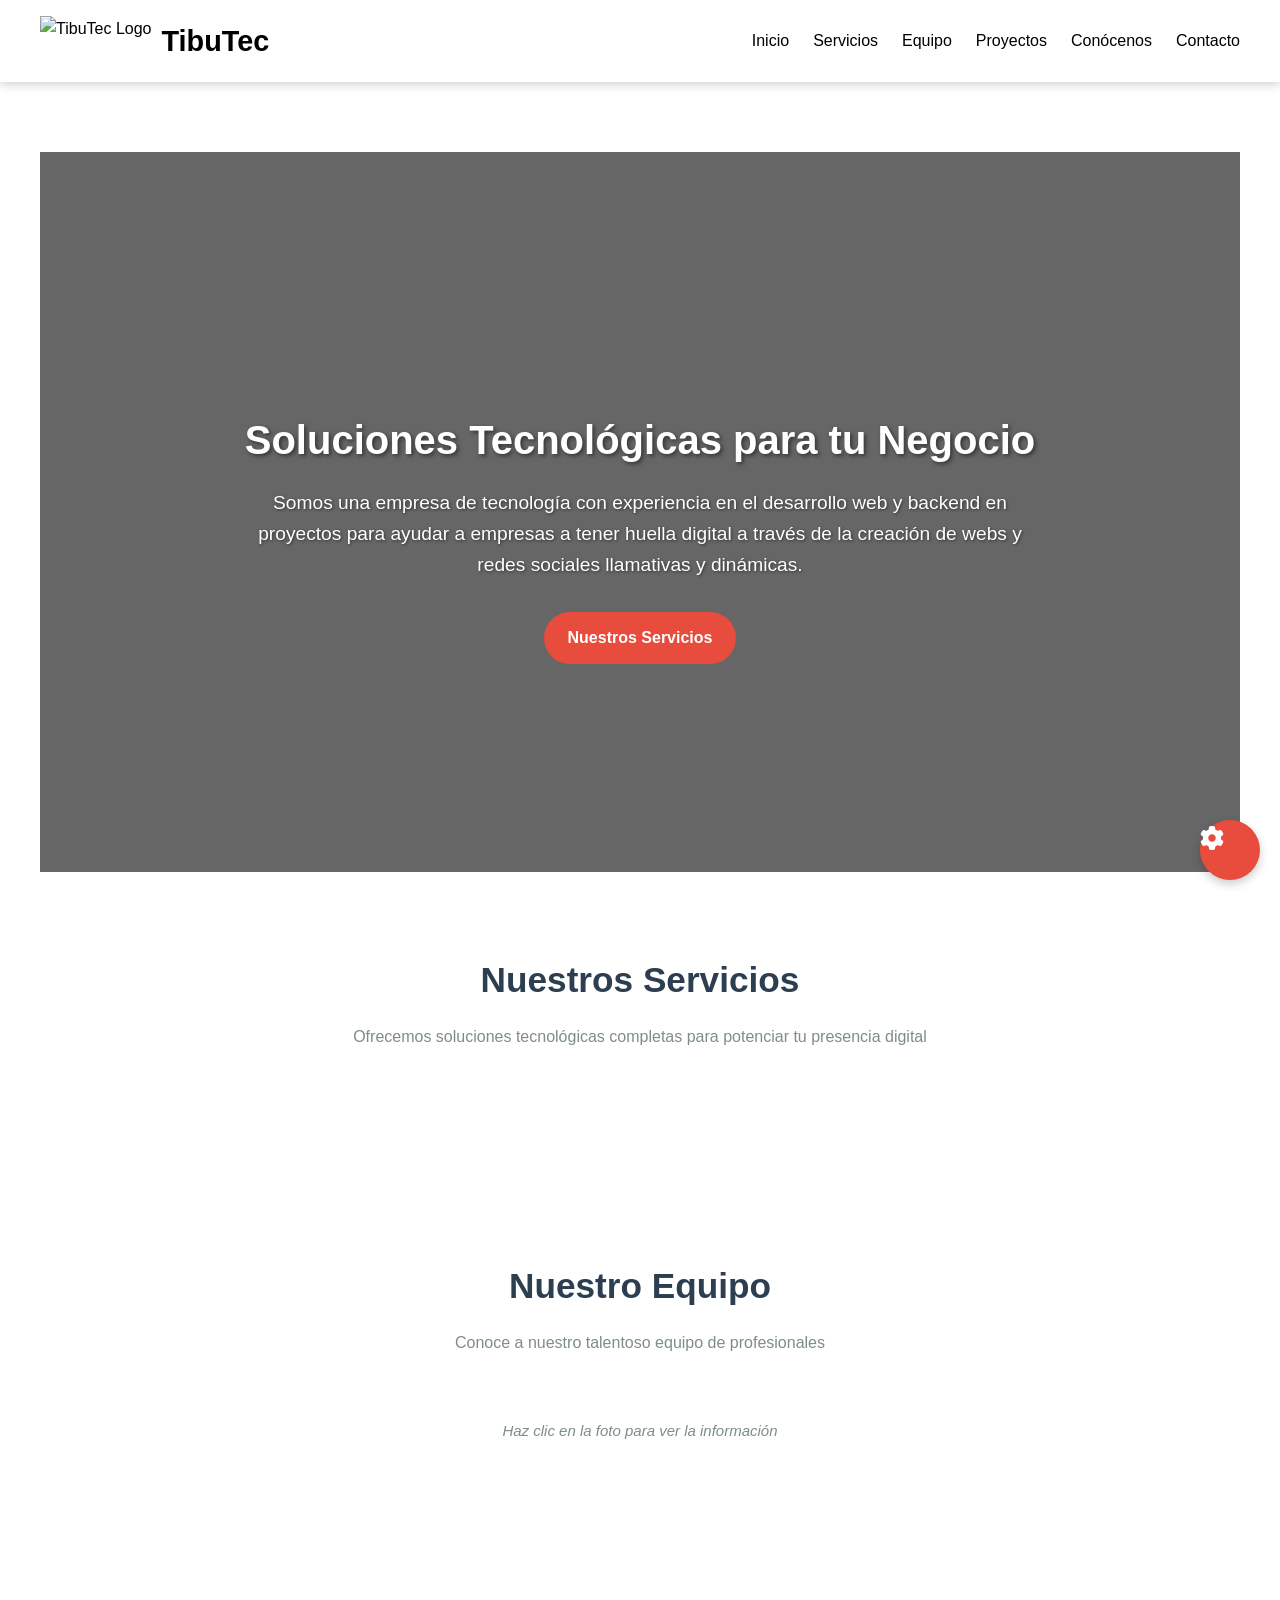
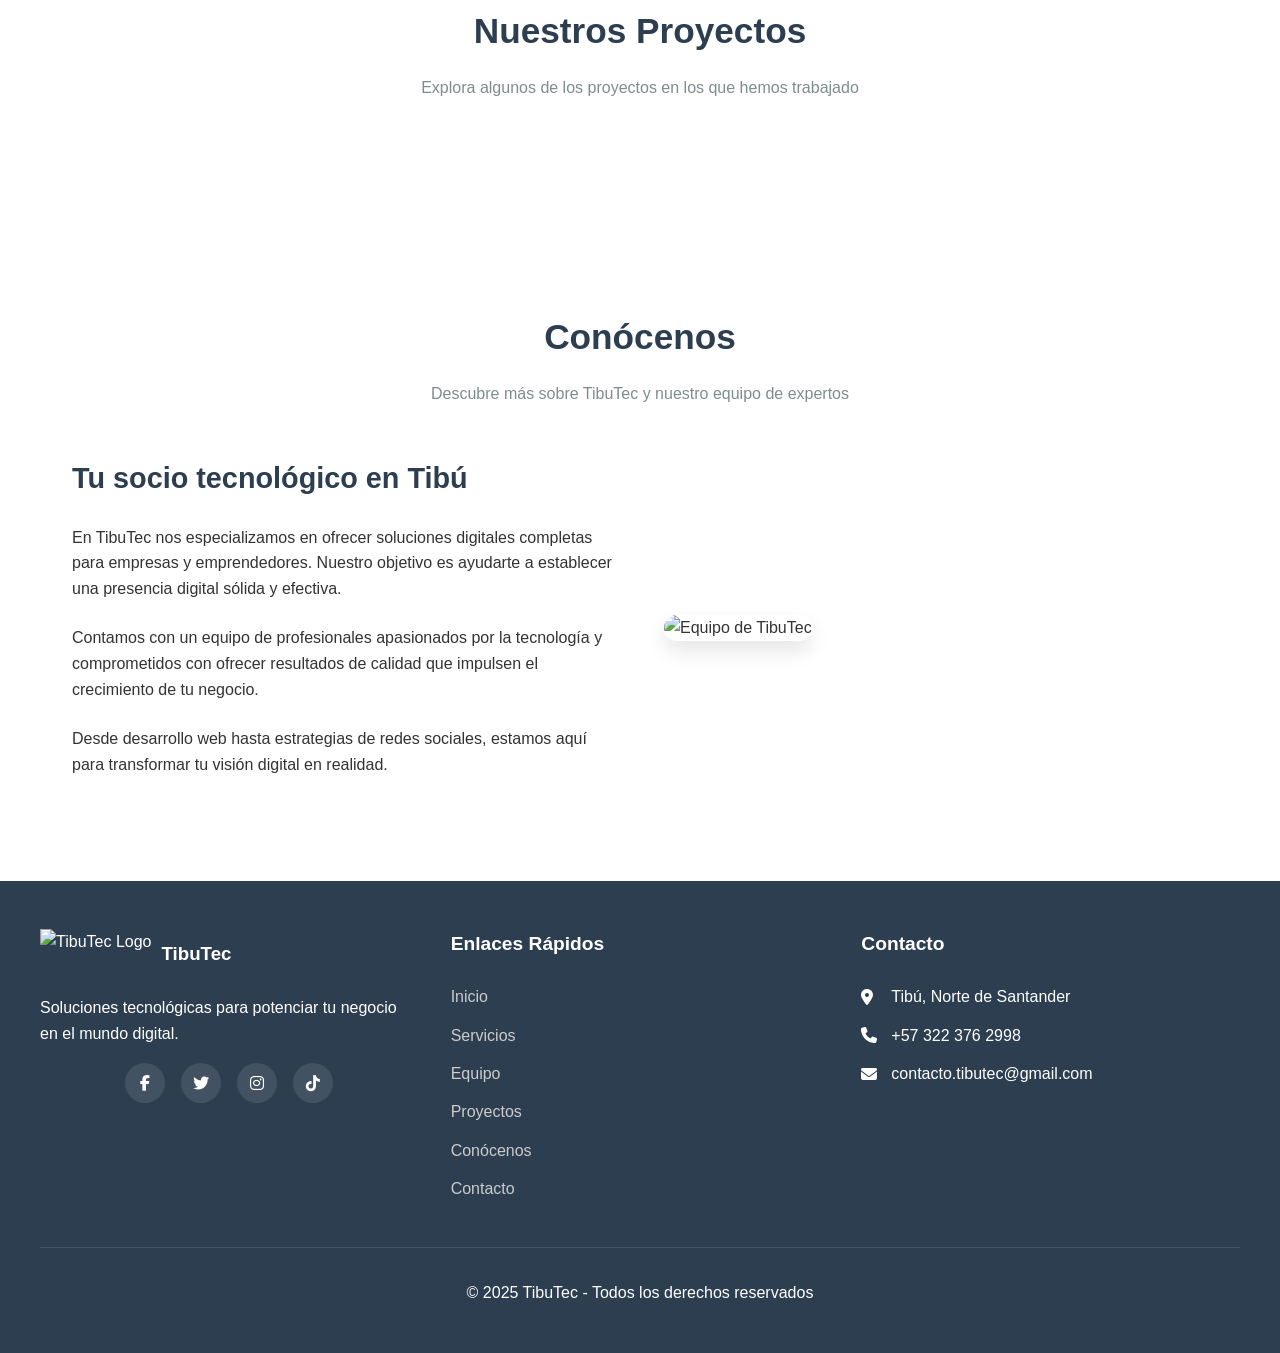
==== commit 19400298: "Update index.html" ====
--- a/index.html
+++ b/index.html
@@ -1,1159 +1,12 @@
 <!DOCTYPE html>
 <html lang="es">
-
 <head>
     <meta charset="UTF-8">
     <meta name="viewport" content="width=device-width, initial-scale=1.0">
     <title>TibuTec - Soluciones Tecnológicas</title>
     <link rel="icon" href="https://ucarecdn.com/974691eb-5ea3-4d73-b51e-9c2ea77be845/-/format/auto/">
     <link rel="stylesheet" href="https://cdnjs.cloudflare.com/ajax/libs/font-awesome/6.4.0/css/all.min.css">
-    <style>
-        /* Variables y reset */
-        :root {
-            --primary: #2c3e50;
-            --secondary: #e74c3c;
-            --accent: #3498db;
-            --light: #ecf0f1;
-            --dark: #2c3e50;
-            --success: #2ecc71;
-            --text: #333;
-            --text-light: #7f8c8d;
-        }
-
-        * {
-            margin: 0;
-            padding: 0;
-            box-sizing: border-box;
-            font-family: 'Segoe UI', Tahoma, Geneva, Verdana, sans-serif;
-        }
-
-        body {
-            background-color: white;
-            color: var(--text);
-            line-height: 1.6;
-        }
-
-        /* Header y navegación */
-        header {
-            background: white;
-            color: black;
-            padding: 1rem 2rem;
-            position: relative;
-            width: 100%;
-            top: 0;
-            z-index: 1000;
-            box-shadow: 0 2px 10px rgba(0, 0, 0, 0.2);
-        }
-
-        .header-container {
-            display: flex;
-            justify-content: space-between;
-            align-items: center;
-            max-width: 1200px;
-            margin: 0 auto;
-        }
-
-        .logo {
-            display: flex;
-            align-items: center;
-        }
-
-        .logo img {
-            height: 50px;
-            margin-right: 10px;
-        }
-
-        .logo h1 {
-            font-size: 1.8rem;
-            font-weight: 700;
-        }
-
-        .nav-menu {
-            display: flex;
-            list-style: none;
-        }
-
-        .nav-menu li {
-            margin-left: 1.5rem;
-        }
-
-        .nav-menu a {
-            color: black;
-            text-decoration: none;
-            font-weight: 500;
-            transition: color 0.3s;
-        }
-
-        .nav-menu a:hover {
-            color: var(--secondary);
-        }
-
-        .hamburger {
-            display: none;
-            cursor: pointer;
-            font-size: 1.5rem;
-        }
-
-        /* Hero Section con Carrusel */
-        .hero {
-            position: relative;
-            color: white;
-            text-align: center;
-            padding: 8rem 2rem 5rem;
-            margin-top: 70px;
-            overflow: hidden;
-            min-height: 80vh;
-            display: flex;
-            align-items: center;
-            justify-content: center;
-        }
-
-        .hero-carousel {
-            position: absolute;
-            top: 0;
-            left: 0;
-            width: 100%;
-            height: 100%;
-            z-index: -1;
-        }
-
-        .carousel-inner {
-            width: 100%;
-            height: 100%;
-            position: relative;
-        }
-
-        .carousel-item {
-            position: absolute;
-            top: 0;
-            left: 0;
-            width: 100%;
-            height: 100%;
-            opacity: 0;
-            transition: opacity 1.5s ease-in-out;
-            background-size: cover;
-            background-position: center;
-            background-repeat: no-repeat;
-        }
-
-        .carousel-item.active {
-            opacity: 1;
-        }
-
-        .carousel-item::after {
-            content: '';
-            position: absolute;
-            top: 0;
-            left: 0;
-            width: 100%;
-            height: 100%;
-            background: rgba(0, 0, 0, 0.6);
-        }
-
-        .hero-content {
-            position: relative;
-            z-index: 2;
-            max-width: 800px;
-        }
-
-        .hero h2 {
-            font-size: 2.5rem;
-            margin-bottom: 1rem;
-            text-shadow: 2px 2px 4px rgba(0, 0, 0, 0.5);
-        }
-
-        .hero p {
-            font-size: 1.2rem;
-            margin: 0 auto 2rem;
-            text-shadow: 1px 1px 3px rgba(0, 0, 0, 0.5);
-        }
-
-        .btn {
-            display: inline-block;
-            background: var(--secondary);
-            color: white;
-            padding: 0.8rem 1.5rem;
-            border-radius: 30px;
-            text-decoration: none;
-            font-weight: 600;
-            transition: all 0.3s;
-        }
-
-        .btn:hover {
-            background: #c0392b;
-            transform: translateY(-3px);
-        }
-
-        /* Secciones generales */
-        section {
-            padding: 5rem 2rem;
-            max-width: 1200px;
-            margin: 0 auto;
-        }
-
-        .section-title {
-            text-align: center;
-            margin-bottom: 3rem;
-        }
-
-        .section-title h2 {
-            font-size: 2.2rem;
-            color: var(--primary);
-            margin-bottom: 1rem;
-        }
-
-        .section-title p {
-            color: var(--text-light);
-            max-width: 700px;
-            margin: 0 auto;
-        }
-
-        /* Servicios - Tarjetas */
-        .services-grid {
-            display: grid;
-            grid-template-columns: repeat(auto-fit, minmax(300px, 1fr));
-            gap: 2rem;
-        }
-
-        .service-card {
-            background: white;
-            border-radius: 15px;
-            overflow: hidden;
-            box-shadow: 0 5px 15px rgba(0, 0, 0, 0.1);
-            transition: transform 0.3s, box-shadow 0.3s;
-        }
-
-        .service-card:hover {
-            transform: translateY(-10px);
-            box-shadow: 0 15px 30px rgba(0, 0, 0, 0.15);
-        }
-
-        .card-header {
-            background: linear-gradient(to right, var(--primary), #4a6491);
-            color: white;
-            padding: 1.5rem;
-            text-align: center;
-        }
-
-        .card-body {
-            padding: 1.5rem;
-        }
-
-        /* Tarjeta interactiva optimizada */
-        .interactive-card {
-            background: white;
-            border-radius: 20px;
-            box-shadow: 0 10px 30px rgba(0, 0, 0, 0.15);
-            transition: all 0.4s ease;
-            padding: 25px;
-            margin: 20px 0;
-            max-width: 350px;
-            position: relative;
-            overflow: hidden;
-        }
-
-        .card-content {
-            display: flex;
-            flex-direction: column;
-            align-items: center;
-        }
-
-        .photo-container {
-            display: flex;
-            flex-direction: column;
-            align-items: center;
-            margin-bottom: 20px;
-            cursor: pointer;
-            transition: all 0.4s ease;
-        }
-
-        .photo-container:hover {
-            transform: scale(1.05);
-        }
-
-        .profile-img {
-            width: 180px;
-            height: 180px;
-            border-radius: 50%;
-            object-fit: cover;
-            border: 4px solid var(--primary);
-            box-shadow: 0 8px 20px rgba(0, 0, 0, 0.2);
-            transition: all 0.4s ease;
-        }
-
-        .name {
-            font-size: 24px;
-            font-weight: 700;
-            color: var(--primary);
-            margin-top: 15px;
-            text-align: center;
-        }
-
-        .info-container {
-            max-height: 0;
-            opacity: 0;
-            overflow: hidden;
-            transition: all 0.5s ease;
-            width: 100%;
-        }
-
-        .interactive-card.expanded .info-container {
-            max-height: 1500px;
-            opacity: 1;
-        }
-
-        .card-title {
-            font-size: 20px;
-            color: var(--secondary);
-            text-align: center;
-            margin-bottom: 15px;
-        }
-
-        .location {
-            display: flex;
-            align-items: center;
-            justify-content: center;
-            margin: 15px 0;
-            font-size: 18px;
-        }
-
-        .location i {
-            margin-right: 10px;
-            color: var(--accent);
-        }
-
-        .social-links {
-            display: flex;
-            justify-content: center;
-            margin: 20px 0;
-        }
-
-        .social-links a {
-            display: inline-flex;
-            justify-content: center;
-            align-items: center;
-            width: 45px;
-            height: 45px;
-            background: var(--accent);
-            color: white;
-            border-radius: 50%;
-            margin: 0 10px;
-            text-decoration: none;
-            transition: all 0.3s ease;
-            font-size: 18px;
-        }
-
-        .social-links a:hover {
-            transform: translateY(-5px);
-            background: var(--secondary);
-        }
-
-        .info-columns {
-            display: flex;
-            flex-wrap: wrap;
-            gap: 30px;
-            margin: 25px 0;
-        }
-
-        .info-column {
-            flex: 1;
-            min-width: 300px;
-        }
-
-        .card-subtitle {
-            color: var(--primary);
-            margin: 20px 0 12px;
-            padding-bottom: 5px;
-            border-bottom: 2px solid var(--accent);
-            font-size: 18px;
-        }
-
-        .skills {
-            display: flex;
-            flex-wrap: wrap;
-            gap: 10px;
-            margin: 15px 0;
-        }
-
-        .skill {
-            background: #e8f4fc;
-            padding: 8px 15px;
-            border-radius: 20px;
-            font-size: 14px;
-            font-weight: 500;
-        }
-
-        .icon-list {
-            list-style: none;
-            padding: 0;
-        }
-
-        .icon-list li {
-            margin-bottom: 10px;
-            display: flex;
-            align-items: center;
-        }
-
-        .icon-list i {
-            margin-right: 10px;
-            width: 25px;
-            color: var(--accent);
-        }
-
-        .buttons {
-            display: flex;
-            gap: 15px;
-            margin-top: 30px;
-            flex-wrap: wrap;
-            justify-content: center;
-        }
-
-        .card-btn {
-            padding: 12px 25px;
-            text-align: center;
-            border-radius: 30px;
-            text-decoration: none;
-            font-weight: 600;
-            transition: all 0.3s ease;
-            display: flex;
-            align-items: center;
-            justify-content: center;
-            min-width: 160px;
-        }
-
-        .card-btn i {
-            margin-right: 8px;
-        }
-
-        .btn-primary {
-            background: var(--accent);
-            color: white;
-        }
-
-        .btn-primary:hover {
-            background: #2980b9;
-        }
-
-        .btn-secondary {
-            background: var(--secondary);
-            color: white;
-        }
-
-        .btn-secondary:hover {
-            background: #c0392b;
-        }
-
-        .btn-whatsapp {
-            background: #25D366;
-            color: white;
-        }
-
-        .btn-whatsapp:hover {
-            background: #128C7E;
-        }
-
-        .contact-info {
-            margin-top: 25px;
-            background: #f8f9fa;
-            padding: 20px;
-            border-radius: 10px;
-            text-align: center;
-        }
-
-        .whatsapp-info {
-            display: flex;
-            align-items: center;
-            justify-content: center;
-            margin-top: 10px;
-        }
-
-        .whatsapp-info i {
-            color: #25D366;
-            margin-right: 10px;
-            font-size: 20px;
-        }
-
-        .instruction {
-            text-align: center;
-            margin-top: 15px;
-            color: var(--text-light);
-            font-style: italic;
-            font-size: 15px;
-        }
-
-        /* Conócenos */
-        .about-content {
-            display: grid;
-            grid-template-columns: 1fr 1fr;
-            gap: 3rem;
-            align-items: center;
-        }
-
-        .about-text h3 {
-            font-size: 1.8rem;
-            color: var(--primary);
-            margin-bottom: 1.5rem;
-        }
-
-        .about-text p {
-            margin-bottom: 1.5rem;
-        }
-
-        .about-image img {
-            width: 100%;
-            border-radius: 15px;
-            box-shadow: 0 10px 20px rgba(0, 0, 0, 0.1);
-        }
-
-        /* Footer */
-        footer {
-            background: var(--dark);
-            color: white;
-            padding: 3rem 2rem;
-            text-align: center;
-        }
-
-        .footer-content {
-            max-width: 1200px;
-            margin: 0 auto;
-            display: grid;
-            grid-template-columns: repeat(auto-fit, minmax(250px, 1fr));
-            gap: 2rem;
-            text-align: left;
-        }
-
-        .footer-logo {
-            margin-bottom: 1rem;
-            display: flex;
-            align-items: center;
-        }
-
-        .footer-logo img {
-            height: 50px;
-            margin-right: 10px;
-        }
-
-        .footer-social {
-            display: flex;
-            gap: 1rem;
-            margin-top: 1rem;
-            justify-content: center;
-        }
-
-        .social-icon {
-            display: inline-flex;
-            align-items: center;
-            justify-content: center;
-            width: 40px;
-            height: 40px;
-            background: rgba(255, 255, 255, 0.1);
-            border-radius: 50%;
-            color: white;
-            text-decoration: none;
-            transition: all 0.3s;
-        }
-
-        .social-icon:hover {
-            background: var(--secondary);
-            transform: translateY(-3px);
-        }
-
-        .footer-links h3 {
-            margin-bottom: 1.5rem;
-            font-size: 1.2rem;
-        }
-
-        .footer-links ul {
-            list-style: none;
-        }
-
-        .footer-links li {
-            margin-bottom: 0.8rem;
-            display: flex;
-            align-items: center;
-        }
-
-        .footer-links i {
-            margin-right: 10px;
-            width: 20px;
-        }
-
-        .footer-links a {
-            color: #ccc;
-            text-decoration: none;
-            transition: color 0.3s;
-        }
-
-        .footer-links a:hover {
-            color: var(--secondary);
-        }
-
-        .footer-bottom {
-            max-width: 1200px;
-            margin: 2rem auto 0;
-            padding-top: 2rem;
-            border-top: 1px solid rgba(255, 255, 255, 0.1);
-            text-align: center;
-        }
-
-        /* Grid para las tarjetas del equipo */
-        .team-grid {
-            display: grid;
-            grid-template-columns: repeat(auto-fit, minmax(300px, 1fr));
-            gap: 2rem;
-            margin-top: 2rem;
-            justify-content: center;
-        }
-
-        /* Galería de proyectos */
-        .projects-gallery {
-            display: grid;
-            grid-template-columns: repeat(auto-fit, minmax(300px, 1fr));
-            gap: 2rem;
-            justify-content: center;
-        }
-
-        .project-card {
-            background: white;
-            border-radius: 15px;
-            overflow: hidden;
-            box-shadow: 0 5px 15px rgba(0, 0, 0, 0.1);
-            transition: transform 0.3s, box-shadow 0.3s;
-        }
-
-        .project-card:hover {
-            transform: translateY(-10px);
-            box-shadow: 0 15px 30px rgba(0, 0, 0, 0.15);
-        }
-
-        .project-image {
-            position: relative;
-            width: 100%;
-            height: 200px;
-            overflow: hidden;
-        }
-
-        .project-image img {
-            width: 100%;
-            height: 100%;
-            object-fit: cover;
-        }
-
-        .project-overlay {
-            position: absolute;
-            top: 0;
-            left: 0;
-            width: 100%;
-            height: 100%;
-            background: rgba(0, 0, 0, 0.6);
-            display: flex;
-            align-items: center;
-            justify-content: center;
-            opacity: 0;
-            transition: opacity 0.3s ease;
-        }
-
-        .project-card:hover .project-overlay {
-            opacity: 1;
-        }
-
-        .project-links {
-            display: flex;
-            gap: 10px;
-        }
-
-        .project-link {
-            display: inline-flex;
-            justify-content: center;
-            align-items: center;
-            width: 40px;
-            height: 40px;
-            background: white;
-            color: var(--secondary);
-            border-radius: 50%;
-            text-decoration: none;
-            transition: all 0.3s ease;
-        }
-
-        .project-link:hover {
-            background: var(--secondary);
-            color: white;
-        }
-
-        .project-info {
-            padding: 1.5rem;
-        }
-
-        .project-tech {
-            display: flex;
-            gap: 10px;
-            margin-top: 15px;
-        }
-
-        .tech-tag {
-            background: #e8f4fc;
-            padding: 5px 10px;
-            border-radius: 20px;
-            font-size: 14px;
-            font-weight: 500;
-        }
-
-        /* Responsive */
-        @media (max-width: 768px) {
-            .hamburger {
-                display: block;
-            }
-
-            .nav-menu {
-                position: fixed;
-                top: 70px;
-                right: -100%;
-                background: var(--primary);
-                width: 80%;
-                height: calc(100vh - 70px);
-                flex-direction: column;
-                padding: 2rem;
-                transition: right 0.3s;
-            }
-
-            .nav-menu.active {
-                right: 0;
-            }
-
-            .nav-menu li {
-                margin: 1.5rem 0;
-            }
-
-            .about-content {
-                grid-template-columns: 1fr;
-            }
-
-            .hero {
-                min-height: 60vh;
-                padding: 6rem 1.5rem 4rem;
-            }
-
-            .hero h2 {
-                font-size: 2rem;
-            }
-
-            .hero p {
-                font-size: 1rem;
-            }
-
-            .interactive-card {
-                padding: 20px;
-            }
-
-            .profile-img {
-                width: 150px;
-                height: 150px;
-            }
-
-            .info-column {
-                min-width: 100%;
-            }
-
-            .buttons {
-                flex-direction: column;
-            }
-
-            .card-btn {
-                width: 100%;
-            }
-
-            .footer-social {
-                justify-content: center;
-            }
-
-            .team-grid {
-                grid-template-columns: 1fr;
-            }
-
-            .projects-gallery {
-                grid-template-columns: 1fr;
-                gap: 1.5rem;
-                padding: 1rem;
-            }
-            
-            .project-card {
-                margin: 0 1rem;
-            }
-            
-            .project-image {
-                height: 200px;
-            }
-        }
-
-        @media (max-width: 480px) {
-            .hero {
-                min-height: 50vh;
-                padding: 5rem 1rem 3rem;
-            }
-
-            .hero h2 {
-                font-size: 1.8rem;
-            }
-        }
-
-        /* Estilos del Panel Administrador */
-        #adminPanel {
-            position: fixed;
-            top: 0;
-            right: -400px;
-            width: 400px;
-            height: 100vh;
-            background: white;
-            box-shadow: -5px 0 15px rgba(0,0,0,0.1);
-            z-index: 10000;
-            transition: right 0.3s ease;
-            overflow-y: auto;
-            padding: 20px;
-        }
-
-        #adminPanel.active {
-            right: 0;
-        }
-
-        .admin-toggle {
-            position: fixed;
-            bottom: 20px;
-            right: 20px;
-            background: var(--secondary);
-            color: white;
-            border: none;
-            border-radius: 50%;
-            width: 60px;
-            height: 60px;
-            font-size: 24px;
-            cursor: pointer;
-            z-index: 9999;
-            box-shadow: 0 4px 10px rgba(0,0,0,0.2);
-            transition: all 0.3s ease;
-        }
-
-        .admin-toggle:hover {
-            background: #c0392b;
-            transform: scale(1.1);
-        }
-
-        .admin-header {
-            display: flex;
-            justify-content: space-between;
-            align-items: center;
-            margin-bottom: 20px;
-            padding-bottom: 15px;
-            border-bottom: 2px solid var(--light);
-        }
-
-        .admin-section {
-            margin-bottom: 25px;
-            padding: 15px;
-            border: 1px solid #eee;
-            border-radius: 8px;
-        }
-
-        .admin-section h3 {
-            color: var(--primary);
-            margin-bottom: 15px;
-            display: flex;
-            align-items: center;
-        }
-
-        .admin-section h3 i {
-            margin-right: 10px;
-        }
-
-        .form-group {
-            margin-bottom: 15px;
-        }
-
-        .form-group label {
-            display: block;
-            margin-bottom: 5px;
-            font-weight: 500;
-            color: var(--dark);
-        }
-
-        .form-group input, 
-        .form-group textarea, 
-        .form-group select {
-            width: 100%;
-            padding: 10px;
-            border: 1px solid #ddd;
-            border-radius: 4px;
-            font-size: 14px;
-        }
-
-        .form-group textarea {
-            min-height: 80px;
-            resize: vertical;
-        }
-
-        .admin-btn {
-            background: var(--accent);
-            color: white;
-            border: none;
-            padding: 10px 15px;
-            border-radius: 4px;
-            cursor: pointer;
-            font-size: 14px;
-            margin-right: 10px;
-            transition: background 0.3s;
-        }
-
-        .admin-btn:hover {
-            background: #2980b9;
-        }
-
-        .admin-btn.secondary {
-            background: var(--secondary);
-        }
-
-        .admin-btn.secondary:hover {
-            background: #c0392b;
-        }
-
-        .skills-input {
-            display: flex;
-            gap: 10px;
-        }
-
-        .skills-input input {
-            flex: 1;
-        }
-
-        .skills-list {
-            display: flex;
-            flex-wrap: wrap;
-            gap: 5px;
-            margin-top: 10px;
-        }
-
-        .skill-tag {
-            background: var(--light);
-            padding: 5px 10px;
-            border-radius: 15px;
-            font-size: 12px;
-            display: flex;
-            align-items: center;
-        }
-
-        .skill-tag .remove-skill {
-            margin-left: 5px;
-            cursor: pointer;
-            color: var(--secondary);
-        }
-
-        .tab-buttons {
-            display: flex;
-            margin-bottom: 15px;
-            border-bottom: 1px solid #ddd;
-        }
-
-        .tab-button {
-            padding: 10px 15px;
-            background: none;
-            border: none;
-            cursor: pointer;
-            border-bottom: 2px solid transparent;
-        }
-
-        .tab-button.active {
-            border-bottom: 2px solid var(--accent);
-            color: var(--accent);
-        }
-
-        .tab-content {
-            display: none;
-        }
-
-        .tab-content.active {
-            display: block;
-        }
-
-        /* Sección de Token GitHub en el Panel */
-        .token-section {
-            background: #f8f9fa;
-            border-radius: 8px;
-            padding: 15px;
-            margin: 20px 0;
-            border-left: 4px solid var(--accent);
-        }
-
-        .token-section h4 {
-            color: var(--primary);
-            margin-bottom: 10px;
-            display: flex;
-            align-items: center;
-        }
-
-        .token-section h4 i {
-            margin-right: 8px;
-            color: var(--accent);
-        }
-
-        .token-help {
-            background: white;
-            padding: 12px;
-            border-radius: 6px;
-            margin: 10px 0;
-            font-size: 13px;
-        }
-
-        .token-help ol {
-            margin: 8px 0;
-            padding-left: 18px;
-        }
-
-        .token-help li {
-            margin-bottom: 5px;
-        }
-
-        .token-help a {
-            color: var(--accent);
-            text-decoration: none;
-        }
-
-        .token-help a:hover {
-            text-decoration: underline;
-        }
-
-        .help-text {
-            color: #6c757d;
-            font-size: 12px;
-            margin-top: 5px;
-            display: block;
-        }
-
-        @media (max-width: 768px) {
-            #adminPanel {
-                width: 100%;
-                right: -100%;
-            }
-        }
-
-        /* Estilos del Login */
-        #loginModal {
-            position: fixed;
-            top: 0;
-            left: 0;
-            width: 100%;
-            height: 100%;
-            background: rgba(0, 0, 0, 0.7);
-            display: flex;
-            justify-content: center;
-            align-items: center;
-            z-index: 10001;
-            opacity: 0;
-            visibility: hidden;
-            transition: all 0.3s ease;
-        }
-
-        #loginModal.active {
-            opacity: 1;
-            visibility: visible;
-        }
-
-        .login-container {
-            background: white;
-            padding: 30px;
-            border-radius: 15px;
-            box-shadow: 0 10px 30px rgba(0, 0, 0, 0.3);
-            width: 90%;
-            max-width: 400px;
-            transform: translateY(-20px);
-            transition: transform 0.3s ease;
-        }
-
-        #loginModal.active .login-container {
-            transform: translateY(0);
-        }
-
-        .login-header {
-            text-align: center;
-            margin-bottom: 20px;
-        }
-
-        .login-header h2 {
-            color: var(--primary);
-            margin-bottom: 10px;
-        }
-
-        .login-header p {
-            color: var(--text-light);
-            font-size: 14px;
-        }
-
-        .login-form {
-            display: flex;
-            flex-direction: column;
-        }
-
-        .login-form .form-group {
-            margin-bottom: 20px;
-        }
-
-        .login-form input {
-            width: 100%;
-            padding: 12px;
-            border: 1px solid #ddd;
-            border-radius: 8px;
-            font-size: 16px;
-            transition: border-color 0.3s;
-        }
-
-        .login-form input:focus {
-            border-color: var(--accent);
-            outline: none;
-        }
-
-        .login-buttons {
-            display: flex;
-            gap: 10px;
-        }
-
-        .login-btn {
-            flex: 1;
-            padding: 12px;
-            border: none;
-            border-radius: 8px;
-            font-size: 16px;
-            font-weight: 600;
-            cursor: pointer;
-            transition: all 0.3s;
-        }
-
-        .login-btn.primary {
-            background: var(--accent);
-            color: white;
-        }
-
-        .login-btn.primary:hover {
-            background: #2980b9;
-        }
-
-        .login-btn.secondary {
-            background: var(--light);
-            color: var(--dark);
-        }
-
-        .login-btn.secondary:hover {
-            background: #d5dbdb;
-        }
-
-        .login-error {
-            color: var(--secondary);
-            font-size: 14px;
-            text-align: center;
-            margin-top: 15px;
-            display: none;
-        }
-
-        .login-error.show {
-            display: block;
-        }
-    </style>
+    <link rel="stylesheet" href="style.css">
 </head>
 
 <body>
@@ -1174,7 +27,7 @@
                 <li><a href="#servicios">Servicios</a></li>
                 <li><a href="#equipo">Equipo</a></li>
                 <li><a href="#proyectos">Proyectos</a></li>
-                <li><a href="#conocenos">Conocenos</a></li>
+                <li><a href="#conocenos">Conócenos</a></li>
                 <li><a href="#contacto">Contacto</a></li>
             </ul>
         </div>
@@ -1200,10 +53,8 @@
         </div>
 
         <div class="hero-content">
-            <h2 id="hero-title">Soluciones Tecnologicas para tu Negocio</h2>
-            <p id="hero-description">Somos una empresa de tecnologia con experiencia en el desarrollo web y backend en proyectos para ayudar a
-                empresas a tener huella digital a traves de la creacion de webs y redes sociales llamativas y dinamicas.
-            </p>
+            <h2 id="hero-title">Soluciones Tecnológicas para tu Negocio</h2>
+            <p id="hero-description">Somos una empresa de tecnología con experiencia en el desarrollo web y backend en proyectos para ayudar a empresas a tener huella digital a través de la creación de webs y redes sociales llamativas y dinámicas.</p>
             <a href="#servicios" class="btn">Nuestros Servicios</a>
         </div>
     </section>
@@ -1212,7 +63,7 @@
     <section id="servicios">
         <div class="section-title">
             <h2>Nuestros Servicios</h2>
-            <p>Ofrecemos soluciones tecnologicas completas para potenciar tu presencia digital</p>
+            <p>Ofrecemos soluciones tecnológicas completas para potenciar tu presencia digital</p>
         </div>
 
         <div class="services-grid" id="services-container">
@@ -1234,7 +85,7 @@
         <p class="instruction">Haz clic en la foto para ver la información</p>
     </section>
 
-    <!-- Sección proyectos  -->
+    <!-- Sección proyectos -->
     <section id="proyectos">
         <div class="section-title">
             <h2>Nuestros Proyectos</h2>
@@ -1251,22 +102,17 @@
     <section id="conocenos">
         <div class="section-title">
             <h2>Conócenos</h2>
-            <p>Descubre mas sobre TibuTec y nuestro equipo de expertos</p>
+            <p>Descubre más sobre TibuTec y nuestro equipo de expertos</p>
         </div>
         <div class="about-content">
             <div class="about-text">
-                <h3 id="about-title">Tu socio tecnologico en Tibú</h3>
-                <p id="about-description-1">En TibuTec nos especializamos en ofrecer soluciones digitales completas para empresas y
-                    emprendedores. Nuestro objetivo es ayudarte a establecer una presencia digital sólida y efectiva.
-                </p>
-                <p id="about-description-2">Contamos con un equipo de profesionales apasionados por la tecnologia y comprometidos con ofrecer
-                    resultados de calidad que impulsen el crecimiento de tu negocio.</p>
-                <p id="about-description-3">Desde desarrollo web hasta estrategias de redes sociales, estamos aquí para transformar tu visión
-                    digital en realidad.</p>
+                <h3 id="about-title">Tu socio tecnológico en Tibú</h3>
+                <p id="about-description-1">En TibuTec nos especializamos en ofrecer soluciones digitales completas para empresas y emprendedores. Nuestro objetivo es ayudarte a establecer una presencia digital sólida y efectiva.</p>
+                <p id="about-description-2">Contamos con un equipo de profesionales apasionados por la tecnología y comprometidos con ofrecer resultados de calidad que impulsen el crecimiento de tu negocio.</p>
+                <p id="about-description-3">Desde desarrollo web hasta estrategias de redes sociales, estamos aquí para transformar tu visión digital en realidad.</p>
             </div>
             <div class="about-image">
-                <img src="https://images.unsplash.com/photo-1522071820081-009f0129c71c?ixlib=rb-4.0.3&auto=format&fit=crop&w=600&q=80"
-                    alt="Equipo de TibuTec" id="about-image">
+                <img src="https://images.unsplash.com/photo-1522071820081-009f0129c71c?ixlib=rb-4.0.3&auto=format&fit=crop&w=600&q=80" alt="Equipo de TibuTec" id="about-image">
             </div>
         </div>
     </section>
@@ -1276,11 +122,10 @@
         <div class="footer-content">
             <div class="footer-info">
                 <div class="footer-logo">
-                    <img src="https://ucarecdn.com/974691eb-5ea3-4d73-b51e-9c2ea77be845/-/format/auto/"
-                        alt="TibuTec Logo" id="footer-logo">
+                    <img src="https://ucarecdn.com/974691eb-5ea3-4d73-b51e-9c2ea77be845/-/format/auto/" alt="TibuTec Logo" id="footer-logo">
                     <h3>TibuTec</h3>
                 </div>
-                <p id="footer-description">Soluciones tecnologicas para potenciar tu negocio en el mundo digital.</p>
+                <p id="footer-description">Soluciones tecnológicas para potenciar tu negocio en el mundo digital.</p>
                 <div class="footer-social">
                     <a href="#" class="social-icon"><i class="fab fa-facebook-f"></i></a>
                     <a href="#" class="social-icon"><i class="fab fa-twitter"></i></a>
@@ -1296,7 +141,7 @@
                     <li><a href="#servicios">Servicios</a></li>
                     <li><a href="#equipo">Equipo</a></li>
                     <li><a href="#proyectos">Proyectos</a></li>
-                    <li><a href="#conocenos">Conocenos</a></li>
+                    <li><a href="#conocenos">Conócenos</a></li>
                     <li><a href="#contacto">Contacto</a></li>
                 </ul>
             </div>
@@ -1316,267 +161,19 @@
         </div>
     </footer>
 
-    <!-- Panel Administrador -->
-    <button class="admin-toggle" id="adminToggle">
+    <!-- Enlace al Panel de Administración -->
+    <a href="admin.html" class="admin-toggle" style="text-decoration: none;">
         <i class="fas fa-cog"></i>
-    </button>
-
-    <div id="adminPanel">
-        <div class="admin-header">
-            <h2><i class="fas fa-user-cog"></i> Panel Administrador</h2>
-            <button class="admin-btn secondary" id="closeAdmin">
-                <i class="fas fa-times"></i>
-            </button>
-        </div>
-
-        <div class="tab-buttons">
-            <button class="tab-button active" data-tab="hero">Inicio</button>
-            <button class="tab-button" data-tab="services">Servicios</button>
-            <button class="tab-button" data-tab="team">Equipo</button>
-            <button class="tab-button" data-tab="projects">Proyectos</button>
-            <button class="tab-button" data-tab="about">Nosotros</button>
-            <button class="tab-button" data-tab="footer">Contacto</button>
-        </div>
-
-        <!-- Pestaña Hero/Inicio -->
-        <div class="tab-content active" id="hero-tab">
-            <div class="admin-section">
-                <h3><i class="fas fa-home"></i> Sección Inicio</h3>
-                
-                <div class="form-group">
-                    <label for="admin-hero-title">Título Principal</label>
-                    <input type="text" id="admin-hero-title" value="Soluciones Tecnológicas para tu Negocio">
-                </div>
-                
-                <div class="form-group">
-                    <label for="admin-hero-description">Descripción</label>
-                    <textarea id="admin-hero-description">Somos una empresa de tecnología con experiencia en el desarrollo web y backend en proyectos para ayudar a empresas a tener huella digital a través de la creación de webs y redes sociales llamativas y dinámicas.</textarea>
-                </div>
-                
-                <div class="form-group">
-                    <label for="admin-hero-image1">Imagen 1 del Carrusel (URL)</label>
-                    <input type="text" id="admin-hero-image1" value="https://images.unsplash.com/photo-1467232004584-a241de8bcf5d?ixlib=rb-4.0.3&auto=format&fit=crop&w=2000&q=80">
-                </div>
-                
-                <div class="form-group">
-                    <label for="admin-hero-image2">Imagen 2 del Carrusel (URL)</label>
-                    <input type="text" id="admin-hero-image2" value="https://images.unsplash.com/photo-1522071820081-009f0129c71c?ixlib=rb-4.0.3&auto=format&fit=crop&w=2000&q=80">
-                </div>
-                
-                <div class="form-group">
-                    <label for="admin-hero-image3">Imagen 3 del Carrusel (URL)</label>
-                    <input type="text" id="admin-hero-image3" value="https://images.unsplash.com/photo-1517245386807-bb43f82c33c4?ixlib=rb-4.0.3&auto=format&fit=crop&w=2000&q=80">
-                </div>
-                
-                <div class="form-group">
-                    <label for="admin-hero-image4">Imagen 4 del Carrusel (URL)</label>
-                    <input type="text" id="admin-hero-image4" value="https://images.unsplash.com/photo-1454165804606-c3d57bc86b40?ixlib=rb-4.0.3&auto=format&fit=crop&w=2000&q=80">
-                </div>
-                
-                <button class="admin-btn" onclick="saveHeroData()">
-                    <i class="fas fa-save"></i> Guardar Cambios
-                </button>
-            </div>
-        </div>
-
-        <!-- Pestaña Servicios -->
-        <div class="tab-content" id="services-tab">
-            <div class="admin-section">
-                <h3><i class="fas fa-concierge-bell"></i> Gestión de Servicios</h3>
-                <p>Aquí puedes agregar, editar o eliminar servicios.</p>
-                
-                <div id="services-list">
-                    <!-- Los servicios se cargarán dinámicamente -->
-                </div>
-                
-                <button class="admin-btn" onclick="addNewService()">
-                    <i class="fas fa-plus"></i> Agregar Servicio
-                </button>
-                
-                <button class="admin-btn" onclick="saveServicesData()">
-                    <i class="fas fa-save"></i> Guardar Servicios
-                </button>
-            </div>
-        </div>
-
-        <!-- Pestaña Equipo -->
-        <div class="tab-content" id="team-tab">
-            <div class="admin-section">
-                <h3><i class="fas fa-users"></i> Gestión del Equipo</h3>
-                <p>Administra los miembros de tu equipo.</p>
-                
-                <div id="team-list">
-                    <!-- Los miembros del equipo se cargarán dinámicamente -->
-                </div>
-                
-                <button class="admin-btn" onclick="addNewTeamMember()">
-                    <i class="fas fa-plus"></i> Agregar Miembro
-                </button>
-                
-                <button class="admin-btn" onclick="saveTeamData()">
-                    <i class="fas fa-save"></i> Guardar Equipo
-                </button>
-            </div>
-        </div>
-
-        <!-- Pestaña Proyectos -->
-        <div class="tab-content" id="projects-tab">
-            <div class="admin-section">
-                <h3><i class="fas fa-project-diagram"></i> Gestión de Proyectos</h3>
-                <p>Administra los proyectos que se muestran en el portafolio.</p>
-                
-                <div id="projects-list">
-                    <!-- Los proyectos se cargarán dinámicamente -->
-                </div>
-                
-                <button class="admin-btn" onclick="addNewProject()">
-                    <i class="fas fa-plus"></i> Agregar Proyecto
-                </button>
-                
-                <button class="admin-btn" onclick="saveProjectsData()">
-                    <i class="fas fa-save"></i> Guardar Proyectos
-                </button>
-            </div>
-        </div>
-
-        <!-- Pestaña Nosotros -->
-        <div class="tab-content" id="about-tab">
-            <div class="admin-section">
-                <h3><i class="fas fa-info-circle"></i> Sección "Conócenos"</h3>
-                
-                <div class="form-group">
-                    <label for="admin-about-title">Título</label>
-                    <input type="text" id="admin-about-title" value="Tu socio tecnológico en Tibú">
-                </div>
-                
-                <div class="form-group">
-                    <label for="admin-about-description1">Descripción 1</label>
-                    <textarea id="admin-about-description1">En TibuTec nos especializamos en ofrecer soluciones digitales completas para empresas y emprendedores. Nuestro objetivo es ayudarte a establecer una presencia digital sólida y efectiva.</textarea>
-                </div>
-                
-                <div class="form-group">
-                    <label for="admin-about-description2">Descripción 2</label>
-                    <textarea id="admin-about-description2">Contamos con un equipo de profesionales apasionados por la tecnología y comprometidos con ofrecer resultados de calidad que impulsen el crecimiento de tu negocio.</textarea>
-                </div>
-                
-                <div class="form-group">
-                    <label for="admin-about-description3">Descripción 3</label>
-                    <textarea id="admin-about-description3">Desde desarrollo web hasta estrategias de redes sociales, estamos aquí para transformar tu visión digital en realidad.</textarea>
-                </div>
-                
-                <div class="form-group">
-                    <label for="admin-about-image">Imagen (URL)</label>
-                    <input type="text" id="admin-about-image" value="https://images.unsplash.com/photo-1522071820081-009f0129c71c?ixlib=rb-4.0.3&auto=format&fit=crop&w=600&q=80">
-                </div>
-                
-                <button class="admin-btn" onclick="saveAboutData()">
-                    <i class="fas fa-save"></i> Guardar Cambios
-                </button>
-            </div>
-        </div>
-
-        <!-- Pestaña Footer/Contacto -->
-        <div class="tab-content" id="footer-tab">
-            <div class="admin-section">
-                <h3><i class="fas fa-address-book"></i> Información de Contacto</h3>
-                
-                <div class="form-group">
-                    <label for="admin-footer-address">Dirección</label>
-                    <input type="text" id="admin-footer-address" value="Tibú, Norte de Santander">
-                </div>
-                
-                <div class="form-group">
-                    <label for="admin-footer-phone">Teléfono</label>
-                    <input type="text" id="admin-footer-phone" value="+57 322 376 2998">
-                </div>
-                
-                <div class="form-group">
-                    <label for="admin-footer-email">Email</label>
-                    <input type="text" id="admin-footer-email" value="contacto.tibutec@gmail.com">
-                </div>
-                
-                <div class="form-group">
-                    <label for="admin-footer-description">Descripción del Footer</label>
-                    <textarea id="admin-footer-description">Soluciones tecnológicas para potenciar tu negocio en el mundo digital.</textarea>
-                </div>
-                
-                <button class="admin-btn" onclick="saveFooterData()">
-                    <i class="fas fa-save"></i> Guardar Cambios
-                </button>
-            </div>
-        </div>
-
-        <!-- Sección de Token GitHub integrada en el panel -->
-        <div class="token-section">
-            <h4><i class="fab fa-github"></i> Configuración de GitHub</h4>
-            <p>Para guardar los cambios en el repositorio, ingresa tu token de acceso personal:</p>
-            
-            <div class="form-group">
-                <label for="githubToken">Token de Acceso Personal</label>
-                <input type="password" id="githubToken" placeholder="ghp_..." class="form-control">
-                <small class="help-text">El token debe tener permisos de escritura en el repositorio</small>
-            </div>
-            
-            <div class="token-help">
-                <p><strong>¿Cómo obtener el token?</strong></p>
-                <ol>
-                    <li>Ve a <a href="https://github.com/settings/tokens" target="_blank">GitHub Settings → Tokens</a></li>
-                    <li>Crea un nuevo token con permisos <strong>repo</strong></li>
-                    <li>Cópialo y pégalo aquí</li>
-                </ol>
-            </div>
-            
-            <div class="login-error" id="tokenError" style="display: none;">
-                Error al guardar. Verifica tu token e intenta nuevamente.
-            </div>
-        </div>
-
-        <div class="admin-section">
-            <h3><i class="fas fa-database"></i> Gestión de Datos</h3>
-            <p>Importar o exportar la configuración del sitio.</p>
-            
-            <button class="admin-btn" onclick="exportData()">
-                <i class="fas fa-download"></i> Exportar Datos
-            </button>
-            
-            <button class="admin-btn" onclick="importData()">
-                <i class="fas fa-upload"></i> Importar Datos
-            </button>
-            
-            <input type="file" id="importFile" style="display: none;" accept=".json">
-            
-            <button class="admin-btn secondary" onclick="resetToDefault()">
-                <i class="fas fa-undo"></i> Restablecer Valores
-            </button>
-        </div>
-    </div>
-
-    <!-- Modal de Login -->
-    <div id="loginModal">
-        <div class="login-container">
-            <div class="login-header">
-                <h2><i class="fas fa-lock"></i> Acceso Administrador</h2>
-                <p>Ingresa la clave para acceder al panel de administración</p>
-            </div>
-            
-            <form class="login-form" id="loginForm">
-                <div class="form-group">
-                    <input type="password" id="adminPassword" placeholder="Clave de acceso" required>
-                </div>
-                
-                <div class="login-buttons">
-                    <button type="submit" class="login-btn primary">Acceder</button>
-                    <button type="button" class="login-btn secondary" onclick="closeLoginModal()">Cancelar</button>
-                </div>
-                
-                <div class="login-error" id="loginError">
-                    Clave incorrecta. Por favor, intenta nuevamente.
-                </div>
-            </form>
-        </div>
-    </div>
-
-    <script>
+    </a>
+
+    <script type="module">
+        // Importar configuración de Firebase
+        import { app } from './firebase-config.js';
+        import { getFirestore, doc, getDoc, setDoc } from "https://www.gstatic.com/firebasejs/12.4.0/firebase-firestore.js";
+
+        // Inicializar Firestore
+        const db = getFirestore(app);
+
         // ==================== DATOS POR DEFECTO ====================
         const defaultData = {
             hero: {
@@ -1706,283 +303,29 @@
             }
         };
 
-        // ==================== CONFIGURACIÓN DE GITHUB ====================
-        const GITHUB_CONFIG = {
-            username: 'Tibutec',
-            repo: 'Tibutec', 
-            filePath: 'website-data.json'
-        };
-
-        // ==================== GESTIÓN DE DATOS ====================
         let appData = { ...defaultData };
 
-        // Cargar datos desde GitHub (VERSIÓN CORREGIDA)
-        async function loadGitHubData() {
+        // ==================== CARGAR DATOS DESDE FIRESTORE ====================
+        async function loadFirebaseData() {
             try {
-                const url = `https://api.github.com/repos/${GITHUB_CONFIG.username}/${GITHUB_CONFIG.repo}/contents/${GITHUB_CONFIG.filePath}`;
-                const response = await fetch(url);
+                const docRef = doc(db, 'website', 'content');
+                const docSnap = await getDoc(docRef);
                 
-                if (response.ok) {
-                    const data = await response.json();
-                    
-                    // ✅ SOLUCIÓN: Decodificar correctamente desde Base64 a UTF-8
-                    const binaryString = atob(data.content);
-                    const bytes = new Uint8Array(binaryString.length);
-                    for (let i = 0; i < binaryString.length; i++) {
-                        bytes[i] = binaryString.charCodeAt(i);
-                    }
-                    const decoder = new TextDecoder('utf-8');
-                    const jsonString = decoder.decode(bytes);
-                    appData = JSON.parse(jsonString);
-
+                if (docSnap.exists()) {
+                    appData = docSnap.data();
+                    console.log('✅ Datos cargados desde Firebase');
                 } else {
+                    // Si no existe, crear con datos por defecto
+                    await setDoc(docRef, defaultData);
                     appData = { ...defaultData };
+                    console.log('📝 Documento creado con datos por defecto');
                 }
             } catch (error) {
-                console.error('Error cargando datos desde GitHub:', error);
+                console.error('❌ Error cargando datos:', error);
                 appData = { ...defaultData };
             }
             
             renderAllSections();
-        }
-
-        // Guardar datos en GitHub (VERSIÓN CORREGIDA)
-        async function saveGitHubData(token) {
-            try {
-                const url = `https://api.github.com/repos/${GITHUB_CONFIG.username}/${GITHUB_CONFIG.repo}/contents/${GITHUB_CONFIG.filePath}`;
-                
-                // Obtener el SHA actual del archivo si existe
-                let sha = '';
-                try {
-                    const currentFile = await fetch(url, {
-                        headers: { 'Authorization': `token ${token}` }
-                    });
-                    if (currentFile.ok) {
-                        const fileData = await currentFile.json();
-                        sha = fileData.sha;
-                    }
-                } catch (e) {
-                    console.log("No se pudo obtener el SHA, se creará un archivo nuevo.");
-                }
-                
-                // ✅ SOLUCIÓN: Codificar correctamente el JSON a Base64 usando UTF-8
-                const jsonString = JSON.stringify(appData, null, 2);
-                const encoder = new TextEncoder();
-                const encodedData = encoder.encode(jsonString);
-                let binaryString = '';
-                for (let i = 0; i < encodedData.length; i++) {
-                    binaryString += String.fromCharCode(encodedData[i]);
-                }
-                const content = btoa(binaryString);
-
-                const body = {
-                    message: `Actualización del sitio web - ${new Date().toLocaleString()}`,
-                    content: content,
-                    branch: 'main'
-                };
-                
-                if (sha) {
-                    body.sha = sha;
-                }
-                
-                const response = await fetch(url, {
-                    method: 'PUT',
-                    headers: {
-                        'Authorization': `token ${token}`,
-                        'Content-Type': 'application/json',
-                        'Accept': 'application/vnd.github.v3+json'
-                    },
-                    body: JSON.stringify(body)
-                });
-                
-                if (response.ok) {
-                    console.log('✅ Datos guardados exitosamente en GitHub');
-                    return true;
-                } else {
-                    const errorData = await response.json();
-                    throw new Error(errorData.message || 'Error desconocido de GitHub');
-                }
-            } catch (error) {
-                console.error('💥 Error en saveGitHubData:', error);
-                throw error;
-            }
-        }
-
-        // ==================== MANEJADORES DE FORMULARIOS ====================
-        document.getElementById('loginForm').addEventListener('submit', function(e) {
-            e.preventDefault();
-            
-            const password = document.getElementById('adminPassword').value;
-            const correctPassword = '2895Tibutec';
-            
-            if (password === correctPassword) {
-                document.getElementById('loginModal').classList.remove('active');
-                document.getElementById('adminPanel').classList.add('active');
-                loadAdminForms();
-            } else {
-                document.getElementById('loginError').classList.add('show');
-                document.getElementById('adminPassword').value = '';
-                document.getElementById('adminPassword').focus();
-            }
-        });
-
-        // ==================== FUNCIONES DE GUARDADO ====================
-        async function saveHeroData() {
-            appData.hero.title = document.getElementById('admin-hero-title').value;
-            appData.hero.description = document.getElementById('admin-hero-description').value;
-            appData.hero.images[0] = document.getElementById('admin-hero-image1').value;
-            appData.hero.images[1] = document.getElementById('admin-hero-image2').value;
-            appData.hero.images[2] = document.getElementById('admin-hero-image3').value;
-            appData.hero.images[3] = document.getElementById('admin-hero-image4').value;
-            
-            await saveWithToken(() => {
-                renderHeroSection();
-                alert('Datos de la sección Inicio guardados correctamente');
-            });
-        }
-
-        async function saveServicesData() {
-            const serviceTitles = document.querySelectorAll('.service-title');
-            const serviceDescriptions = document.querySelectorAll('.service-description');
-            const serviceFeatures = document.querySelectorAll('.service-features');
-            
-            appData.services = [];
-            
-            serviceTitles.forEach((input, index) => {
-                const features = serviceFeatures[index].value.split(',').map(f => f.trim()).filter(f => f);
-                
-                appData.services.push({
-                    id: index + 1,
-                    title: input.value,
-                    description: serviceDescriptions[index].value,
-                    features: features
-                });
-            });
-            
-            await saveWithToken(() => {
-                renderServicesSection();
-                alert('Servicios guardados correctamente');
-            });
-        }
-
-        async function saveTeamData() {
-            const teamNames = document.querySelectorAll('.team-name');
-            const teamTitles = document.querySelectorAll('.team-title');
-            const teamImages = document.querySelectorAll('.team-image');
-            const teamLocations = document.querySelectorAll('.team-location');
-            const teamGithubs = document.querySelectorAll('.team-github');
-            const teamPortfolios = document.querySelectorAll('.team-portfolio');
-            const teamWhatsapps = document.querySelectorAll('.team-whatsapp');
-            const teamSkills = document.querySelectorAll('.team-skills');
-            const teamDescriptions = document.querySelectorAll('.team-description');
-            
-            appData.team = [];
-            
-            teamNames.forEach((input, index) => {
-                const skills = teamSkills[index].value.split(',').map(s => s.trim()).filter(s => s);
-                
-                appData.team.push({
-                    id: index + 1,
-                    name: input.value,
-                    title: teamTitles[index].value,
-                    image: teamImages[index].value,
-                    location: teamLocations[index].value,
-                    github: teamGithubs[index].value,
-                    portfolio: teamPortfolios[index].value,
-                    whatsapp: teamWhatsapps[index].value,
-                    skills: skills,
-                    description: teamDescriptions[index].value
-                });
-            });
-            
-            await saveWithToken(() => {
-                renderTeamSection();
-                alert('Datos del equipo guardados correctamente');
-            });
-        }
-
-        async function saveProjectsData() {
-            const projectTitles = document.querySelectorAll('.project-title');
-            const projectDescriptions = document.querySelectorAll('.project-description');
-            const projectImages = document.querySelectorAll('.project-image');
-            const projectTechnologies = document.querySelectorAll('.project-technologies');
-            
-            appData.projects = [];
-            
-            projectTitles.forEach((input, index) => {
-                const technologies = projectTechnologies[index].value.split(',').map(t => t.trim()).filter(t => t);
-                
-                appData.projects.push({
-                    id: index + 1,
-                    title: input.value,
-                    description: projectDescriptions[index].value,
-                    image: projectImages[index].value,
-                    technologies: technologies
-                });
-            });
-            
-            await saveWithToken(() => {
-                renderProjectsSection();
-                alert('Proyectos guardados correctamente');
-            });
-        }
-
-        async function saveAboutData() {
-            appData.about.title = document.getElementById('admin-about-title').value;
-            appData.about.description1 = document.getElementById('admin-about-description1').value;
-            appData.about.description2 = document.getElementById('admin-about-description2').value;
-            appData.about.description3 = document.getElementById('admin-about-description3').value;
-            appData.about.image = document.getElementById('admin-about-image').value;
-            
-            await saveWithToken(() => {
-                renderAboutSection();
-                alert('Datos de la sección "Conócenos" guardados correctamente');
-            });
-        }
-
-        async function saveFooterData() {
-            appData.footer.address = document.getElementById('admin-footer-address').value;
-            appData.footer.phone = document.getElementById('admin-footer-phone').value;
-            appData.footer.email = document.getElementById('admin-footer-email').value;
-            appData.footer.description = document.getElementById('admin-footer-description').value;
-            
-            await saveWithToken(() => {
-                renderFooterSection();
-                alert('Datos de contacto guardados correctamente');
-            });
-        }
-
-        // Función para guardar con token
-        async function saveWithToken(successCallback) {
-            const token = document.getElementById('githubToken').value.trim();
-            
-            if (!token) {
-                alert('Por favor, ingresa tu token de GitHub para guardar los cambios.');
-                document.getElementById('githubToken').focus();
-                return;
-            }
-            
-            if (!token.startsWith('ghp_')) {
-                document.getElementById('tokenError').textContent = 'El token debe comenzar con ghp_';
-                document.getElementById('tokenError').style.display = 'block';
-                return;
-            }
-            
-            const saveButtons = document.querySelectorAll('.admin-btn');
-            try {
-                saveButtons.forEach(btn => btn.disabled = true);
-                
-                await saveGitHubData(token);
-                
-                document.getElementById('tokenError').style.display = 'none';
-                successCallback();
-                
-            } catch (error) {
-                document.getElementById('tokenError').textContent = `Error al guardar: ${error.message}`;
-                document.getElementById('tokenError').style.display = 'block';
-            } finally {
-                saveButtons.forEach(btn => btn.disabled = false);
-            }
         }
 
         // ==================== RENDERIZADO DE SECCIONES ====================
@@ -2077,7 +420,11 @@
                 `;
                 container.appendChild(card);
                 
-                setupCard(cardId, index + 1);
+                // Configurar la funcionalidad de la tarjeta
+                const photoContainer = document.getElementById(`photoContainer${index + 1}`);
+                photoContainer.addEventListener('click', function() {
+                    card.classList.toggle('expanded');
+                });
             });
         }
 
@@ -2125,216 +472,11 @@
             document.getElementById('footer-description').textContent = appData.footer.description;
         }
 
-        // ==================== FUNCIONALIDAD DE LAS TARJETAS DEL EQUIPO ====================
-        function setupCard(cardId, cardNumber) {
-            const profileCard = document.getElementById(cardId);
-            const photoContainer = document.getElementById(`photoContainer${cardNumber}`);
-
-            const toggleCard = function () {
-                profileCard.classList.toggle('expanded');
-            };
-
-            photoContainer.addEventListener('click', toggleCard);
-            profileCard.classList.remove('expanded');
-        }
-
-        // ==================== PANEL ADMINISTRADOR ====================
-        document.getElementById('adminToggle').addEventListener('click', function() {
-            document.getElementById('loginModal').classList.add('active');
-            document.getElementById('adminPassword').focus();
-        });
-
-        document.getElementById('closeAdmin').addEventListener('click', function() {
-            document.getElementById('adminPanel').classList.remove('active');
-        });
-
-        document.querySelectorAll('.tab-button').forEach(button => {
-            button.addEventListener('click', function() {
-                document.querySelectorAll('.tab-button').forEach(btn => btn.classList.remove('active'));
-                document.querySelectorAll('.tab-content').forEach(content => content.classList.remove('active'));
-                
-                this.classList.add('active');
-                
-                const tabId = this.getAttribute('data-tab');
-                document.getElementById(`${tabId}-tab`).classList.add('active');
-            });
-        });
-
-        function loadAdminForms() {
-            document.getElementById('admin-hero-title').value = appData.hero.title;
-            document.getElementById('admin-hero-description').value = appData.hero.description;
-            document.getElementById('admin-hero-image1').value = appData.hero.images[0] || '';
-            document.getElementById('admin-hero-image2').value = appData.hero.images[1] || '';
-            document.getElementById('admin-hero-image3').value = appData.hero.images[2] || '';
-            document.getElementById('admin-hero-image4').value = appData.hero.images[3] || '';
-            
-            renderServicesAdmin();
-            renderTeamAdmin();
-            renderProjectsAdmin();
-            
-            document.getElementById('admin-about-title').value = appData.about.title;
-            document.getElementById('admin-about-description1').value = appData.about.description1;
-            document.getElementById('admin-about-description2').value = appData.about.description2;
-            document.getElementById('admin-about-description3').value = appData.about.description3;
-            document.getElementById('admin-about-image').value = appData.about.image;
-            
-            document.getElementById('admin-footer-address').value = appData.footer.address;
-            document.getElementById('admin-footer-phone').value = appData.footer.phone;
-            document.getElementById('admin-footer-email').value = appData.footer.email;
-            document.getElementById('admin-footer-description').value = appData.footer.description;
-        }
-
-        function renderServicesAdmin() {
-            const container = document.getElementById('services-list');
-            container.innerHTML = '';
-            
-            appData.services.forEach((service, index) => {
-                const serviceDiv = document.createElement('div');
-                serviceDiv.className = 'admin-section';
-                serviceDiv.innerHTML = `
-                    <h4>Servicio ${index + 1}</h4>
-                    <div class="form-group"><label>Título</label><input type="text" class="service-title" value="${service.title}" data-index="${index}"></div>
-                    <div class="form-group"><label>Descripción</label><textarea class="service-description" data-index="${index}">${service.description}</textarea></div>
-                    <div class="form-group"><label>Características (separadas por coma)</label><input type="text" class="service-features" value="${service.features.join(', ')}" data-index="${index}"></div>
-                    <button class="admin-btn secondary" onclick="removeService(${index})"><i class="fas fa-trash"></i> Eliminar</button><hr>
-                `;
-                container.appendChild(serviceDiv);
-            });
-        }
-
-        function renderTeamAdmin() {
-            const container = document.getElementById('team-list');
-            container.innerHTML = '';
-            
-            appData.team.forEach((member, index) => {
-                const memberDiv = document.createElement('div');
-                memberDiv.className = 'admin-section';
-                memberDiv.innerHTML = `
-                    <h4>Miembro ${index + 1}</h4>
-                    <div class="form-group"><label>Nombre</label><input type="text" class="team-name" value="${member.name}" data-index="${index}"></div>
-                    <div class="form-group"><label>Título</label><input type="text" class="team-title" value="${member.title}" data-index="${index}"></div>
-                    <div class="form-group"><label>Imagen (URL)</label><input type="text" class="team-image" value="${member.image}" data-index="${index}"></div>
-                    <div class="form-group"><label>Ubicación</label><input type="text" class="team-location" value="${member.location}" data-index="${index}"></div>
-                    <div class="form-group"><label>GitHub</label><input type="text" class="team-github" value="${member.github}" data-index="${index}"></div>
-                    <div class="form-group"><label>Portafolio</label><input type="text" class="team-portfolio" value="${member.portfolio}" data-index="${index}"></div>
-                    <div class="form-group"><label>WhatsApp (solo números)</label><input type="text" class="team-whatsapp" value="${member.whatsapp}" data-index="${index}"></div>
-                    <div class="form-group"><label>Habilidades (separadas por coma)</label><input type="text" class="team-skills" value="${member.skills.join(', ')}" data-index="${index}"></div>
-                    <div class="form-group"><label>Descripción</label><textarea class="team-description" data-index="${index}">${member.description}</textarea></div>
-                    <button class="admin-btn secondary" onclick="removeTeamMember(${index})"><i class="fas fa-trash"></i> Eliminar</button><hr>
-                `;
-                container.appendChild(memberDiv);
-            });
-        }
-
-        function renderProjectsAdmin() {
-            const container = document.getElementById('projects-list');
-            container.innerHTML = '';
-            
-            appData.projects.forEach((project, index) => {
-                const projectDiv = document.createElement('div');
-                projectDiv.className = 'admin-section';
-                projectDiv.innerHTML = `
-                    <h4>Proyecto ${index + 1}</h4>
-                    <div class="form-group"><label>Título</label><input type="text" class="project-title" value="${project.title}" data-index="${index}"></div>
-                    <div class="form-group"><label>Descripción</label><textarea class="project-description" data-index="${index}">${project.description}</textarea></div>
-                    <div class="form-group"><label>Imagen (URL)</label><input type="text" class="project-image" value="${project.image}" data-index="${index}"></div>
-                    <div class="form-group"><label>Tecnologías (separadas por coma)</label><input type="text" class="project-technologies" value="${project.technologies.join(', ')}" data-index="${index}"></div>
-                    <button class="admin-btn secondary" onclick="removeProject(${index})"><i class="fas fa-trash"></i> Eliminar</button><hr>
-                `;
-                container.appendChild(projectDiv);
-            });
-        }
-
-        // ==================== FUNCIONES PARA AGREGAR/ELIMINAR ELEMENTOS ====================
-        function addNewService() {
-            appData.services.push({ id: Date.now(), title: "Nuevo Servicio", description: "Descripción.", features: [] });
-            renderServicesAdmin();
-        }
-
-        function addNewTeamMember() {
-            appData.team.push({ id: Date.now(), name: "Nuevo Miembro", title: "Cargo", image: "", location: "", github: "", portfolio: "", whatsapp: "", skills: [], description: "" });
-            renderTeamAdmin();
-        }
-
-        function addNewProject() {
-            appData.projects.push({ id: Date.now(), title: "Nuevo Proyecto", description: "Descripción.", image: "", technologies: [] });
-            renderProjectsAdmin();
-        }
-
-        function removeService(index) {
-            if (confirm('¿Estás seguro de que quieres eliminar este servicio?')) {
-                appData.services.splice(index, 1);
-                renderServicesAdmin();
-            }
-        }
-
-        function removeTeamMember(index) {
-            if (confirm('¿Estás seguro de que quieres eliminar este miembro del equipo?')) {
-                appData.team.splice(index, 1);
-                renderTeamAdmin();
-            }
-        }
-
-        function removeProject(index) {
-            if (confirm('¿Estás seguro de que quieres eliminar este proyecto?')) {
-                appData.projects.splice(index, 1);
-                renderProjectsAdmin();
-            }
-        }
-
-        // ==================== OTRAS FUNCIONES ====================
-        function exportData() {
-            const dataStr = JSON.stringify(appData, null, 2);
-            const dataUri = 'data:application/json;charset=utf-8,'+ encodeURIComponent(dataStr);
-            const exportFileDefaultName = 'tibutec-data.json';
-            const linkElement = document.createElement('a');
-            linkElement.setAttribute('href', dataUri);
-            linkElement.setAttribute('download', exportFileDefaultName);
-            linkElement.click();
-        }
-
-        function importData() {
-            document.getElementById('importFile').click();
-        }
-
-        document.getElementById('importFile').addEventListener('change', function(event) {
-            const file = event.target.files[0];
-            if (file) {
-                const reader = new FileReader();
-                reader.onload = function(e) {
-                    try {
-                        const importedData = JSON.parse(e.target.result);
-                        appData = importedData;
-                        renderAllSections();
-                        loadAdminForms();
-                        alert('Datos importados. Guarda en GitHub para aplicar los cambios.');
-                    } catch (error) {
-                        alert('Error al importar los datos: ' + error.message);
-                    }
-                };
-                reader.readAsText(file);
-            }
-        });
-
-        function resetToDefault() {
-            if (confirm('¿Restablecer todos los datos a los valores por defecto? Se perderán los cambios no guardados.')) {
-                appData = JSON.parse(JSON.stringify(defaultData)); // Deep copy
-                renderAllSections();
-                loadAdminForms();
-                alert('Datos restablecidos. Guarda en GitHub para aplicar los cambios.');
-            }
-        }
-
-        function closeLoginModal() {
-            document.getElementById('loginModal').classList.remove('active');
-            document.getElementById('adminPassword').value = '';
-            document.getElementById('loginError').classList.remove('show');
-        }
-
         // ==================== INICIALIZACIÓN ====================
         document.addEventListener('DOMContentLoaded', async function() {
-            await loadGitHubData();
+            await loadFirebaseData();
             
+            // Funcionalidad del menú hamburguesa
             const hamburger = document.getElementById('hamburger');
             const navMenu = document.getElementById('navMenu');
 
@@ -2345,6 +487,7 @@
                 icon.classList.toggle('fa-times');
             });
 
+            // Cerrar menú al hacer clic en enlaces
             document.querySelectorAll('.nav-menu a').forEach(link => {
                 link.addEventListener('click', () => {
                     navMenu.classList.remove('active');
@@ -2353,6 +496,7 @@
                 });
             });
 
+            // Carrusel automático
             const carouselItems = document.querySelectorAll('.carousel-item');
             let currentItem = 0;
             setInterval(() => {
--- a/style.css
+++ b/style.css
@@ -0,0 +1,1095 @@
+/* style.css - Estilos compartidos para index.html y admin.html */
+
+/* Variables y reset */
+:root {
+    --primary: #2c3e50;
+    --secondary: #e74c3c;
+    --accent: #3498db;
+    --light: #ecf0f1;
+    --dark: #2c3e50;
+    --success: #2ecc71;
+    --text: #333;
+    --text-light: #7f8c8d;
+}
+
+* {
+    margin: 0;
+    padding: 0;
+    box-sizing: border-box;
+    font-family: 'Segoe UI', Tahoma, Geneva, Verdana, sans-serif;
+}
+
+body {
+    background-color: white;
+    color: var(--text);
+    line-height: 1.6;
+}
+
+/* Header y navegación */
+header {
+    background: white;
+    color: black;
+    padding: 1rem 2rem;
+    position: relative;
+    width: 100%;
+    top: 0;
+    z-index: 1000;
+    box-shadow: 0 2px 10px rgba(0, 0, 0, 0.2);
+}
+
+.header-container {
+    display: flex;
+    justify-content: space-between;
+    align-items: center;
+    max-width: 1200px;
+    margin: 0 auto;
+}
+
+.logo {
+    display: flex;
+    align-items: center;
+}
+
+.logo img {
+    height: 50px;
+    margin-right: 10px;
+}
+
+.logo h1 {
+    font-size: 1.8rem;
+    font-weight: 700;
+}
+
+.nav-menu {
+    display: flex;
+    list-style: none;
+}
+
+.nav-menu li {
+    margin-left: 1.5rem;
+}
+
+.nav-menu a {
+    color: black;
+    text-decoration: none;
+    font-weight: 500;
+    transition: color 0.3s;
+}
+
+.nav-menu a:hover {
+    color: var(--secondary);
+}
+
+.hamburger {
+    display: none;
+    cursor: pointer;
+    font-size: 1.5rem;
+}
+
+/* Hero Section con Carrusel */
+.hero {
+    position: relative;
+    color: white;
+    text-align: center;
+    padding: 8rem 2rem 5rem;
+    margin-top: 70px;
+    overflow: hidden;
+    min-height: 80vh;
+    display: flex;
+    align-items: center;
+    justify-content: center;
+}
+
+.hero-carousel {
+    position: absolute;
+    top: 0;
+    left: 0;
+    width: 100%;
+    height: 100%;
+    z-index: -1;
+}
+
+.carousel-inner {
+    width: 100%;
+    height: 100%;
+    position: relative;
+}
+
+.carousel-item {
+    position: absolute;
+    top: 0;
+    left: 0;
+    width: 100%;
+    height: 100%;
+    opacity: 0;
+    transition: opacity 1.5s ease-in-out;
+    background-size: cover;
+    background-position: center;
+    background-repeat: no-repeat;
+}
+
+.carousel-item.active {
+    opacity: 1;
+}
+
+.carousel-item::after {
+    content: '';
+    position: absolute;
+    top: 0;
+    left: 0;
+    width: 100%;
+    height: 100%;
+    background: rgba(0, 0, 0, 0.6);
+}
+
+.hero-content {
+    position: relative;
+    z-index: 2;
+    max-width: 800px;
+}
+
+.hero h2 {
+    font-size: 2.5rem;
+    margin-bottom: 1rem;
+    text-shadow: 2px 2px 4px rgba(0, 0, 0, 0.5);
+}
+
+.hero p {
+    font-size: 1.2rem;
+    margin: 0 auto 2rem;
+    text-shadow: 1px 1px 3px rgba(0, 0, 0, 0.5);
+}
+
+.btn {
+    display: inline-block;
+    background: var(--secondary);
+    color: white;
+    padding: 0.8rem 1.5rem;
+    border-radius: 30px;
+    text-decoration: none;
+    font-weight: 600;
+    transition: all 0.3s;
+}
+
+.btn:hover {
+    background: #c0392b;
+    transform: translateY(-3px);
+}
+
+/* Secciones generales */
+section {
+    padding: 5rem 2rem;
+    max-width: 1200px;
+    margin: 0 auto;
+}
+
+.section-title {
+    text-align: center;
+    margin-bottom: 3rem;
+}
+
+.section-title h2 {
+    font-size: 2.2rem;
+    color: var(--primary);
+    margin-bottom: 1rem;
+}
+
+.section-title p {
+    color: var(--text-light);
+    max-width: 700px;
+    margin: 0 auto;
+}
+
+/* Servicios - Tarjetas */
+.services-grid {
+    display: grid;
+    grid-template-columns: repeat(auto-fit, minmax(300px, 1fr));
+    gap: 2rem;
+}
+
+.service-card {
+    background: white;
+    border-radius: 15px;
+    overflow: hidden;
+    box-shadow: 0 5px 15px rgba(0, 0, 0, 0.1);
+    transition: transform 0.3s, box-shadow 0.3s;
+}
+
+.service-card:hover {
+    transform: translateY(-10px);
+    box-shadow: 0 15px 30px rgba(0, 0, 0, 0.15);
+}
+
+.card-header {
+    background: linear-gradient(to right, var(--primary), #4a6491);
+    color: white;
+    padding: 1.5rem;
+    text-align: center;
+}
+
+.card-body {
+    padding: 1.5rem;
+}
+
+/* Tarjeta interactiva optimizada */
+.interactive-card {
+    background: white;
+    border-radius: 20px;
+    box-shadow: 0 10px 30px rgba(0, 0, 0, 0.15);
+    transition: all 0.4s ease;
+    padding: 25px;
+    margin: 20px 0;
+    max-width: 350px;
+    position: relative;
+    overflow: hidden;
+}
+
+.card-content {
+    display: flex;
+    flex-direction: column;
+    align-items: center;
+}
+
+.photo-container {
+    display: flex;
+    flex-direction: column;
+    align-items: center;
+    margin-bottom: 20px;
+    cursor: pointer;
+    transition: all 0.4s ease;
+}
+
+.photo-container:hover {
+    transform: scale(1.05);
+}
+
+.profile-img {
+    width: 180px;
+    height: 180px;
+    border-radius: 50%;
+    object-fit: cover;
+    border: 4px solid var(--primary);
+    box-shadow: 0 8px 20px rgba(0, 0, 0, 0.2);
+    transition: all 0.4s ease;
+}
+
+.name {
+    font-size: 24px;
+    font-weight: 700;
+    color: var(--primary);
+    margin-top: 15px;
+    text-align: center;
+}
+
+.info-container {
+    max-height: 0;
+    opacity: 0;
+    overflow: hidden;
+    transition: all 0.5s ease;
+    width: 100%;
+}
+
+.interactive-card.expanded .info-container {
+    max-height: 1500px;
+    opacity: 1;
+}
+
+.card-title {
+    font-size: 20px;
+    color: var(--secondary);
+    text-align: center;
+    margin-bottom: 15px;
+}
+
+.location {
+    display: flex;
+    align-items: center;
+    justify-content: center;
+    margin: 15px 0;
+    font-size: 18px;
+}
+
+.location i {
+    margin-right: 10px;
+    color: var(--accent);
+}
+
+.social-links {
+    display: flex;
+    justify-content: center;
+    margin: 20px 0;
+}
+
+.social-links a {
+    display: inline-flex;
+    justify-content: center;
+    align-items: center;
+    width: 45px;
+    height: 45px;
+    background: var(--accent);
+    color: white;
+    border-radius: 50%;
+    margin: 0 10px;
+    text-decoration: none;
+    transition: all 0.3s ease;
+    font-size: 18px;
+}
+
+.social-links a:hover {
+    transform: translateY(-5px);
+    background: var(--secondary);
+}
+
+.info-columns {
+    display: flex;
+    flex-wrap: wrap;
+    gap: 30px;
+    margin: 25px 0;
+}
+
+.info-column {
+    flex: 1;
+    min-width: 300px;
+}
+
+.card-subtitle {
+    color: var(--primary);
+    margin: 20px 0 12px;
+    padding-bottom: 5px;
+    border-bottom: 2px solid var(--accent);
+    font-size: 18px;
+}
+
+.skills {
+    display: flex;
+    flex-wrap: wrap;
+    gap: 10px;
+    margin: 15px 0;
+}
+
+.skill {
+    background: #e8f4fc;
+    padding: 8px 15px;
+    border-radius: 20px;
+    font-size: 14px;
+    font-weight: 500;
+}
+
+.icon-list {
+    list-style: none;
+    padding: 0;
+}
+
+.icon-list li {
+    margin-bottom: 10px;
+    display: flex;
+    align-items: center;
+}
+
+.icon-list i {
+    margin-right: 10px;
+    width: 25px;
+    color: var(--accent);
+}
+
+.buttons {
+    display: flex;
+    gap: 15px;
+    margin-top: 30px;
+    flex-wrap: wrap;
+    justify-content: center;
+}
+
+.card-btn {
+    padding: 12px 25px;
+    text-align: center;
+    border-radius: 30px;
+    text-decoration: none;
+    font-weight: 600;
+    transition: all 0.3s ease;
+    display: flex;
+    align-items: center;
+    justify-content: center;
+    min-width: 160px;
+}
+
+.card-btn i {
+    margin-right: 8px;
+}
+
+.btn-primary {
+    background: var(--accent);
+    color: white;
+}
+
+.btn-primary:hover {
+    background: #2980b9;
+}
+
+.btn-secondary {
+    background: var(--secondary);
+    color: white;
+}
+
+.btn-secondary:hover {
+    background: #c0392b;
+}
+
+.btn-whatsapp {
+    background: #25D366;
+    color: white;
+}
+
+.btn-whatsapp:hover {
+    background: #128C7E;
+}
+
+.contact-info {
+    margin-top: 25px;
+    background: #f8f9fa;
+    padding: 20px;
+    border-radius: 10px;
+    text-align: center;
+}
+
+.whatsapp-info {
+    display: flex;
+    align-items: center;
+    justify-content: center;
+    margin-top: 10px;
+}
+
+.whatsapp-info i {
+    color: #25D366;
+    margin-right: 10px;
+    font-size: 20px;
+}
+
+.instruction {
+    text-align: center;
+    margin-top: 15px;
+    color: var(--text-light);
+    font-style: italic;
+    font-size: 15px;
+}
+
+/* Conócenos */
+.about-content {
+    display: grid;
+    grid-template-columns: 1fr 1fr;
+    gap: 3rem;
+    align-items: center;
+}
+
+.about-text h3 {
+    font-size: 1.8rem;
+    color: var(--primary);
+    margin-bottom: 1.5rem;
+}
+
+.about-text p {
+    margin-bottom: 1.5rem;
+}
+
+.about-image img {
+    width: 100%;
+    border-radius: 15px;
+    box-shadow: 0 10px 20px rgba(0, 0, 0, 0.1);
+}
+
+/* Footer */
+footer {
+    background: var(--dark);
+    color: white;
+    padding: 3rem 2rem;
+    text-align: center;
+}
+
+.footer-content {
+    max-width: 1200px;
+    margin: 0 auto;
+    display: grid;
+    grid-template-columns: repeat(auto-fit, minmax(250px, 1fr));
+    gap: 2rem;
+    text-align: left;
+}
+
+.footer-logo {
+    margin-bottom: 1rem;
+    display: flex;
+    align-items: center;
+}
+
+.footer-logo img {
+    height: 50px;
+    margin-right: 10px;
+}
+
+.footer-social {
+    display: flex;
+    gap: 1rem;
+    margin-top: 1rem;
+    justify-content: center;
+}
+
+.social-icon {
+    display: inline-flex;
+    align-items: center;
+    justify-content: center;
+    width: 40px;
+    height: 40px;
+    background: rgba(255, 255, 255, 0.1);
+    border-radius: 50%;
+    color: white;
+    text-decoration: none;
+    transition: all 0.3s;
+}
+
+.social-icon:hover {
+    background: var(--secondary);
+    transform: translateY(-3px);
+}
+
+.footer-links h3 {
+    margin-bottom: 1.5rem;
+    font-size: 1.2rem;
+}
+
+.footer-links ul {
+    list-style: none;
+}
+
+.footer-links li {
+    margin-bottom: 0.8rem;
+    display: flex;
+    align-items: center;
+}
+
+.footer-links i {
+    margin-right: 10px;
+    width: 20px;
+}
+
+.footer-links a {
+    color: #ccc;
+    text-decoration: none;
+    transition: color 0.3s;
+}
+
+.footer-links a:hover {
+    color: var(--secondary);
+}
+
+.footer-bottom {
+    max-width: 1200px;
+    margin: 2rem auto 0;
+    padding-top: 2rem;
+    border-top: 1px solid rgba(255, 255, 255, 0.1);
+    text-align: center;
+}
+
+/* Grid para las tarjetas del equipo */
+.team-grid {
+    display: grid;
+    grid-template-columns: repeat(auto-fit, minmax(300px, 1fr));
+    gap: 2rem;
+    margin-top: 2rem;
+    justify-content: center;
+}
+
+/* Galería de proyectos */
+.projects-gallery {
+    display: grid;
+    grid-template-columns: repeat(auto-fit, minmax(300px, 1fr));
+    gap: 2rem;
+    justify-content: center;
+}
+
+.project-card {
+    background: white;
+    border-radius: 15px;
+    overflow: hidden;
+    box-shadow: 0 5px 15px rgba(0, 0, 0, 0.1);
+    transition: transform 0.3s, box-shadow 0.3s;
+}
+
+.project-card:hover {
+    transform: translateY(-10px);
+    box-shadow: 0 15px 30px rgba(0, 0, 0, 0.15);
+}
+
+.project-image {
+    position: relative;
+    width: 100%;
+    height: 200px;
+    overflow: hidden;
+}
+
+.project-image img {
+    width: 100%;
+    height: 100%;
+    object-fit: cover;
+}
+
+.project-overlay {
+    position: absolute;
+    top: 0;
+    left: 0;
+    width: 100%;
+    height: 100%;
+    background: rgba(0, 0, 0, 0.6);
+    display: flex;
+    align-items: center;
+    justify-content: center;
+    opacity: 0;
+    transition: opacity 0.3s ease;
+}
+
+.project-card:hover .project-overlay {
+    opacity: 1;
+}
+
+.project-links {
+    display: flex;
+    gap: 10px;
+}
+
+.project-link {
+    display: inline-flex;
+    justify-content: center;
+    align-items: center;
+    width: 40px;
+    height: 40px;
+    background: white;
+    color: var(--secondary);
+    border-radius: 50%;
+    text-decoration: none;
+    transition: all 0.3s ease;
+}
+
+.project-link:hover {
+    background: var(--secondary);
+    color: white;
+}
+
+.project-info {
+    padding: 1.5rem;
+}
+
+.project-tech {
+    display: flex;
+    gap: 10px;
+    margin-top: 15px;
+}
+
+.tech-tag {
+    background: #e8f4fc;
+    padding: 5px 10px;
+    border-radius: 20px;
+    font-size: 14px;
+    font-weight: 500;
+}
+
+/* Responsive */
+@media (max-width: 768px) {
+    .hamburger {
+        display: block;
+    }
+
+    .nav-menu {
+        position: fixed;
+        top: 70px;
+        right: -100%;
+        background: var(--primary);
+        width: 80%;
+        height: calc(100vh - 70px);
+        flex-direction: column;
+        padding: 2rem;
+        transition: right 0.3s;
+    }
+
+    .nav-menu.active {
+        right: 0;
+    }
+
+    .nav-menu li {
+        margin: 1.5rem 0;
+    }
+
+    .about-content {
+        grid-template-columns: 1fr;
+    }
+
+    .hero {
+        min-height: 60vh;
+        padding: 6rem 1.5rem 4rem;
+    }
+
+    .hero h2 {
+        font-size: 2rem;
+    }
+
+    .hero p {
+        font-size: 1rem;
+    }
+
+    .interactive-card {
+        padding: 20px;
+    }
+
+    .profile-img {
+        width: 150px;
+        height: 150px;
+    }
+
+    .info-column {
+        min-width: 100%;
+    }
+
+    .buttons {
+        flex-direction: column;
+    }
+
+    .card-btn {
+        width: 100%;
+    }
+
+    .footer-social {
+        justify-content: center;
+    }
+
+    .team-grid {
+        grid-template-columns: 1fr;
+    }
+
+    .projects-gallery {
+        grid-template-columns: 1fr;
+        gap: 1.5rem;
+        padding: 1rem;
+    }
+    
+    .project-card {
+        margin: 0 1rem;
+    }
+    
+    .project-image {
+        height: 200px;
+    }
+}
+
+@media (max-width: 480px) {
+    .hero {
+        min-height: 50vh;
+        padding: 5rem 1rem 3rem;
+    }
+
+    .hero h2 {
+        font-size: 1.8rem;
+    }
+}
+
+/* ==================== ESTILOS ESPECÍFICOS PARA ADMIN ==================== */
+
+/* Panel Administrador */
+#adminPanel {
+    position: fixed;
+    top: 0;
+    right: -400px;
+    width: 400px;
+    height: 100vh;
+    background: white;
+    box-shadow: -5px 0 15px rgba(0,0,0,0.1);
+    z-index: 10000;
+    transition: right 0.3s ease;
+    overflow-y: auto;
+    padding: 20px;
+}
+
+#adminPanel.active {
+    right: 0;
+}
+
+.admin-toggle {
+    position: fixed;
+    bottom: 20px;
+    right: 20px;
+    background: var(--secondary);
+    color: white;
+    border: none;
+    border-radius: 50%;
+    width: 60px;
+    height: 60px;
+    font-size: 24px;
+    cursor: pointer;
+    z-index: 9999;
+    box-shadow: 0 4px 10px rgba(0,0,0,0.2);
+    transition: all 0.3s ease;
+}
+
+.admin-toggle:hover {
+    background: #c0392b;
+    transform: scale(1.1);
+}
+
+.admin-header {
+    display: flex;
+    justify-content: space-between;
+    align-items: center;
+    margin-bottom: 20px;
+    padding-bottom: 15px;
+    border-bottom: 2px solid var(--light);
+}
+
+.admin-section {
+    margin-bottom: 25px;
+    padding: 15px;
+    border: 1px solid #eee;
+    border-radius: 8px;
+}
+
+.admin-section h3 {
+    color: var(--primary);
+    margin-bottom: 15px;
+    display: flex;
+    align-items: center;
+}
+
+.admin-section h3 i {
+    margin-right: 10px;
+}
+
+.form-group {
+    margin-bottom: 15px;
+}
+
+.form-group label {
+    display: block;
+    margin-bottom: 5px;
+    font-weight: 500;
+    color: var(--dark);
+}
+
+.form-group input, 
+.form-group textarea, 
+.form-group select {
+    width: 100%;
+    padding: 10px;
+    border: 1px solid #ddd;
+    border-radius: 4px;
+    font-size: 14px;
+}
+
+.form-group textarea {
+    min-height: 80px;
+    resize: vertical;
+}
+
+.admin-btn {
+    background: var(--accent);
+    color: white;
+    border: none;
+    padding: 10px 15px;
+    border-radius: 4px;
+    cursor: pointer;
+    font-size: 14px;
+    margin-right: 10px;
+    transition: background 0.3s;
+}
+
+.admin-btn:hover {
+    background: #2980b9;
+}
+
+.admin-btn.secondary {
+    background: var(--secondary);
+}
+
+.admin-btn.secondary:hover {
+    background: #c0392b;
+}
+
+.skills-input {
+    display: flex;
+    gap: 10px;
+}
+
+.skills-input input {
+    flex: 1;
+}
+
+.skills-list {
+    display: flex;
+    flex-wrap: wrap;
+    gap: 5px;
+    margin-top: 10px;
+}
+
+.skill-tag {
+    background: var(--light);
+    padding: 5px 10px;
+    border-radius: 15px;
+    font-size: 12px;
+    display: flex;
+    align-items: center;
+}
+
+.skill-tag .remove-skill {
+    margin-left: 5px;
+    cursor: pointer;
+    color: var(--secondary);
+}
+
+.tab-buttons {
+    display: flex;
+    margin-bottom: 15px;
+    border-bottom: 1px solid #ddd;
+}
+
+.tab-button {
+    padding: 10px 15px;
+    background: none;
+    border: none;
+    cursor: pointer;
+    border-bottom: 2px solid transparent;
+}
+
+.tab-button.active {
+    border-bottom: 2px solid var(--accent);
+    color: var(--accent);
+}
+
+.tab-content {
+    display: none;
+}
+
+.tab-content.active {
+    display: block;
+}
+
+/* Estilos del Login */
+#loginModal {
+    position: fixed;
+    top: 0;
+    left: 0;
+    width: 100%;
+    height: 100%;
+    background: rgba(0, 0, 0, 0.7);
+    display: flex;
+    justify-content: center;
+    align-items: center;
+    z-index: 10001;
+    opacity: 0;
+    visibility: hidden;
+    transition: all 0.3s ease;
+}
+
+#loginModal.active {
+    opacity: 1;
+    visibility: visible;
+}
+
+.login-container {
+    background: white;
+    padding: 30px;
+    border-radius: 15px;
+    box-shadow: 0 10px 30px rgba(0, 0, 0, 0.3);
+    width: 90%;
+    max-width: 400px;
+    transform: translateY(-20px);
+    transition: transform 0.3s ease;
+}
+
+#loginModal.active .login-container {
+    transform: translateY(0);
+}
+
+.login-header {
+    text-align: center;
+    margin-bottom: 20px;
+}
+
+.login-header h2 {
+    color: var(--primary);
+    margin-bottom: 10px;
+}
+
+.login-header p {
+    color: var(--text-light);
+    font-size: 14px;
+}
+
+.login-form {
+    display: flex;
+    flex-direction: column;
+}
+
+.login-form .form-group {
+    margin-bottom: 20px;
+}
+
+.login-form input {
+    width: 100%;
+    padding: 12px;
+    border: 1px solid #ddd;
+    border-radius: 8px;
+    font-size: 16px;
+    transition: border-color 0.3s;
+}
+
+.login-form input:focus {
+    border-color: var(--accent);
+    outline: none;
+}
+
+.login-buttons {
+    display: flex;
+    gap: 10px;
+}
+
+.login-btn {
+    flex: 1;
+    padding: 12px;
+    border: none;
+    border-radius: 8px;
+    font-size: 16px;
+    font-weight: 600;
+    cursor: pointer;
+    transition: all 0.3s;
+}
+
+.login-btn.primary {
+    background: var(--accent);
+    color: white;
+}
+
+.login-btn.primary:hover {
+    background: #2980b9;
+}
+
+.login-btn.secondary {
+    background: var(--light);
+    color: var(--dark);
+}
+
+.login-btn.secondary:hover {
+    background: #d5dbdb;
+}
+
+.login-error {
+    color: var(--secondary);
+    font-size: 14px;
+    text-align: center;
+    margin-top: 15px;
+    display: none;
+}
+
+.login-error.show {
+    display: block;
+}
+
+@media (max-width: 768px) {
+    #adminPanel {
+        width: 100%;
+        right: -100%;
+    }
+}
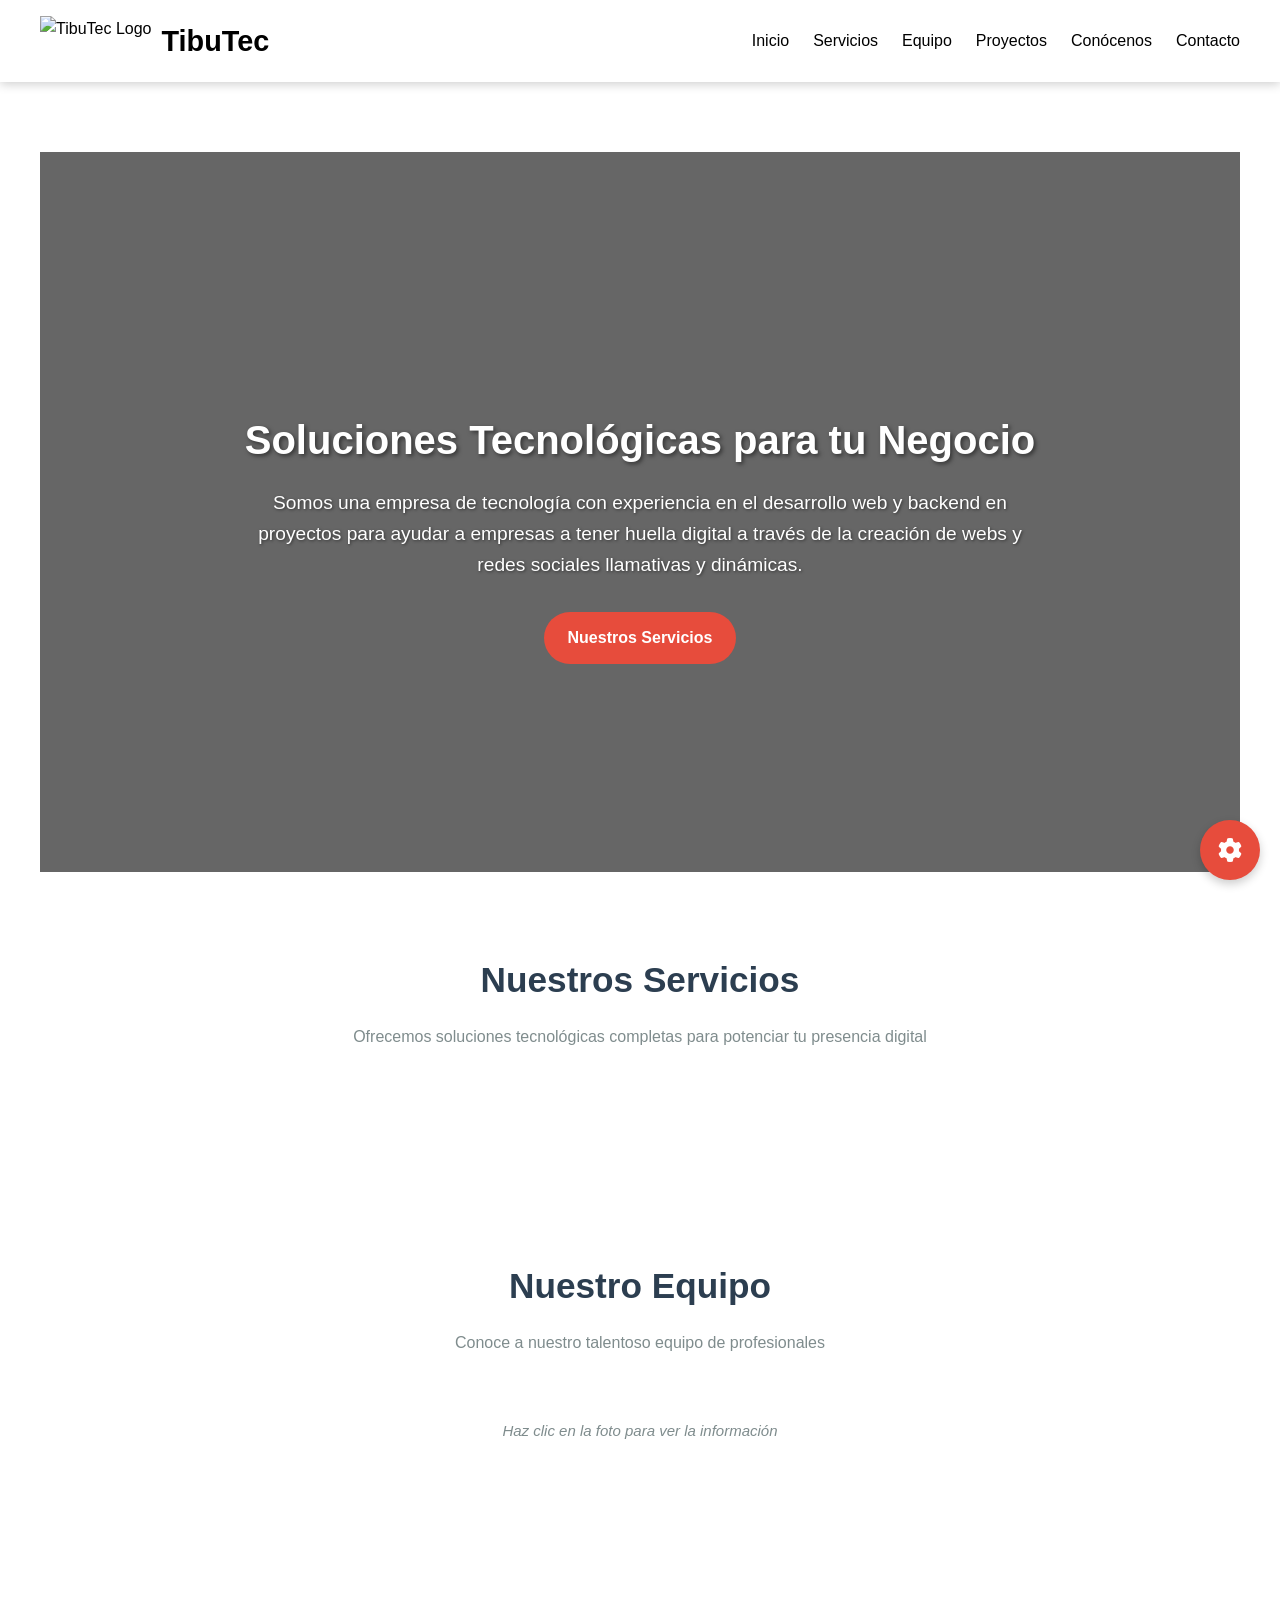
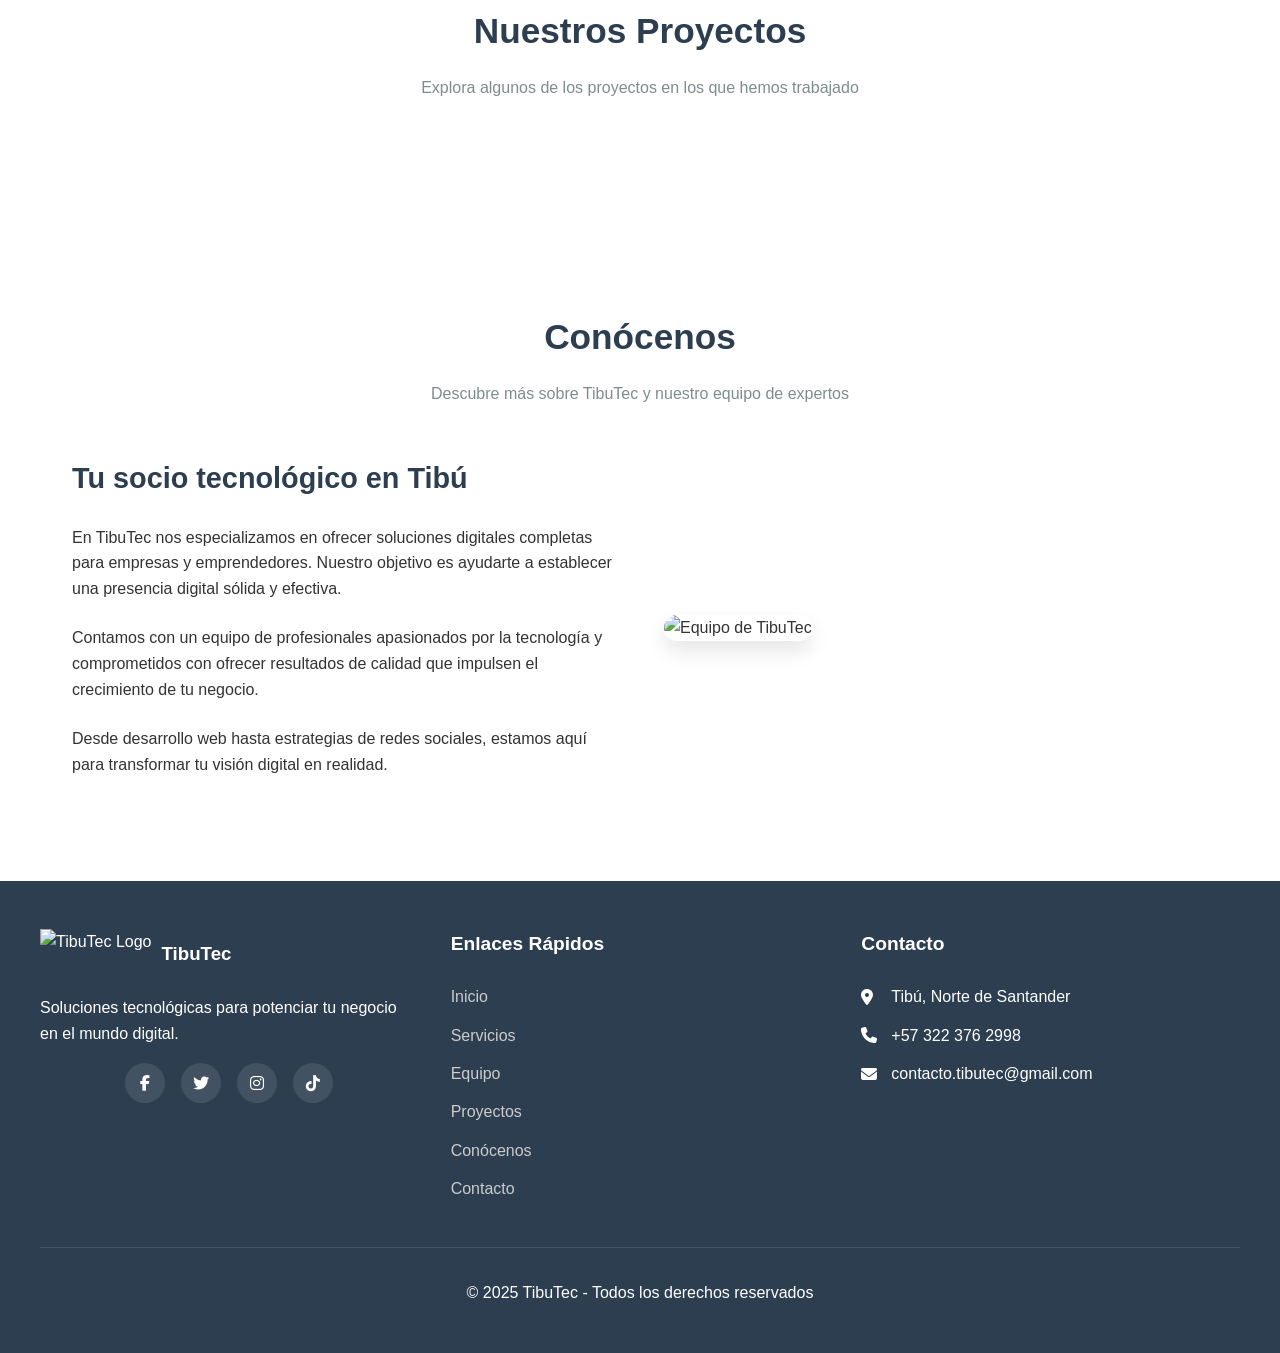
==== commit 91f8c2a6: "Update index.html" ====
--- a/index.html
+++ b/index.html
@@ -161,8 +161,8 @@
         </div>
     </footer>
 
-    <!-- Enlace al Panel de Administración -->
-    <a href="admin.html" class="admin-toggle" style="text-decoration: none;">
+   <!-- Enlace al Panel de Administración -->
+    <a href="admin.html" class="admin-toggle-link">
         <i class="fas fa-cog"></i>
     </a>
 
--- a/style.css
+++ b/style.css
@@ -496,7 +496,44 @@
     border-radius: 15px;
     box-shadow: 0 10px 20px rgba(0, 0, 0, 0.1);
 }
-
+/* ==================== BOTÓN DE ADMINISTRACIÓN CORREGIDO ==================== */
+
+.admin-toggle-link {
+    position: fixed;
+    bottom: 20px;
+    right: 20px;
+    background: var(--secondary);
+    color: white;
+    border: none;
+    border-radius: 50%;
+    width: 60px;
+    height: 60px;
+    font-size: 24px;
+    cursor: pointer;
+    z-index: 9999;
+    box-shadow: 0 4px 10px rgba(0,0,0,0.2);
+    transition: all 0.3s ease;
+    display: flex;
+    align-items: center;
+    justify-content: center;
+    text-decoration: none;
+}
+
+.admin-toggle-link:hover {
+    background: #c0392b;
+    transform: scale(1.1);
+    color: white;
+    text-decoration: none;
+}
+
+/* Asegurar que el icono esté centrado */
+.admin-toggle-link i {
+    display: flex;
+    align-items: center;
+    justify-content: center;
+    width: 100%;
+    height: 100%;
+}
 /* Footer */
 footer {
     background: var(--dark);
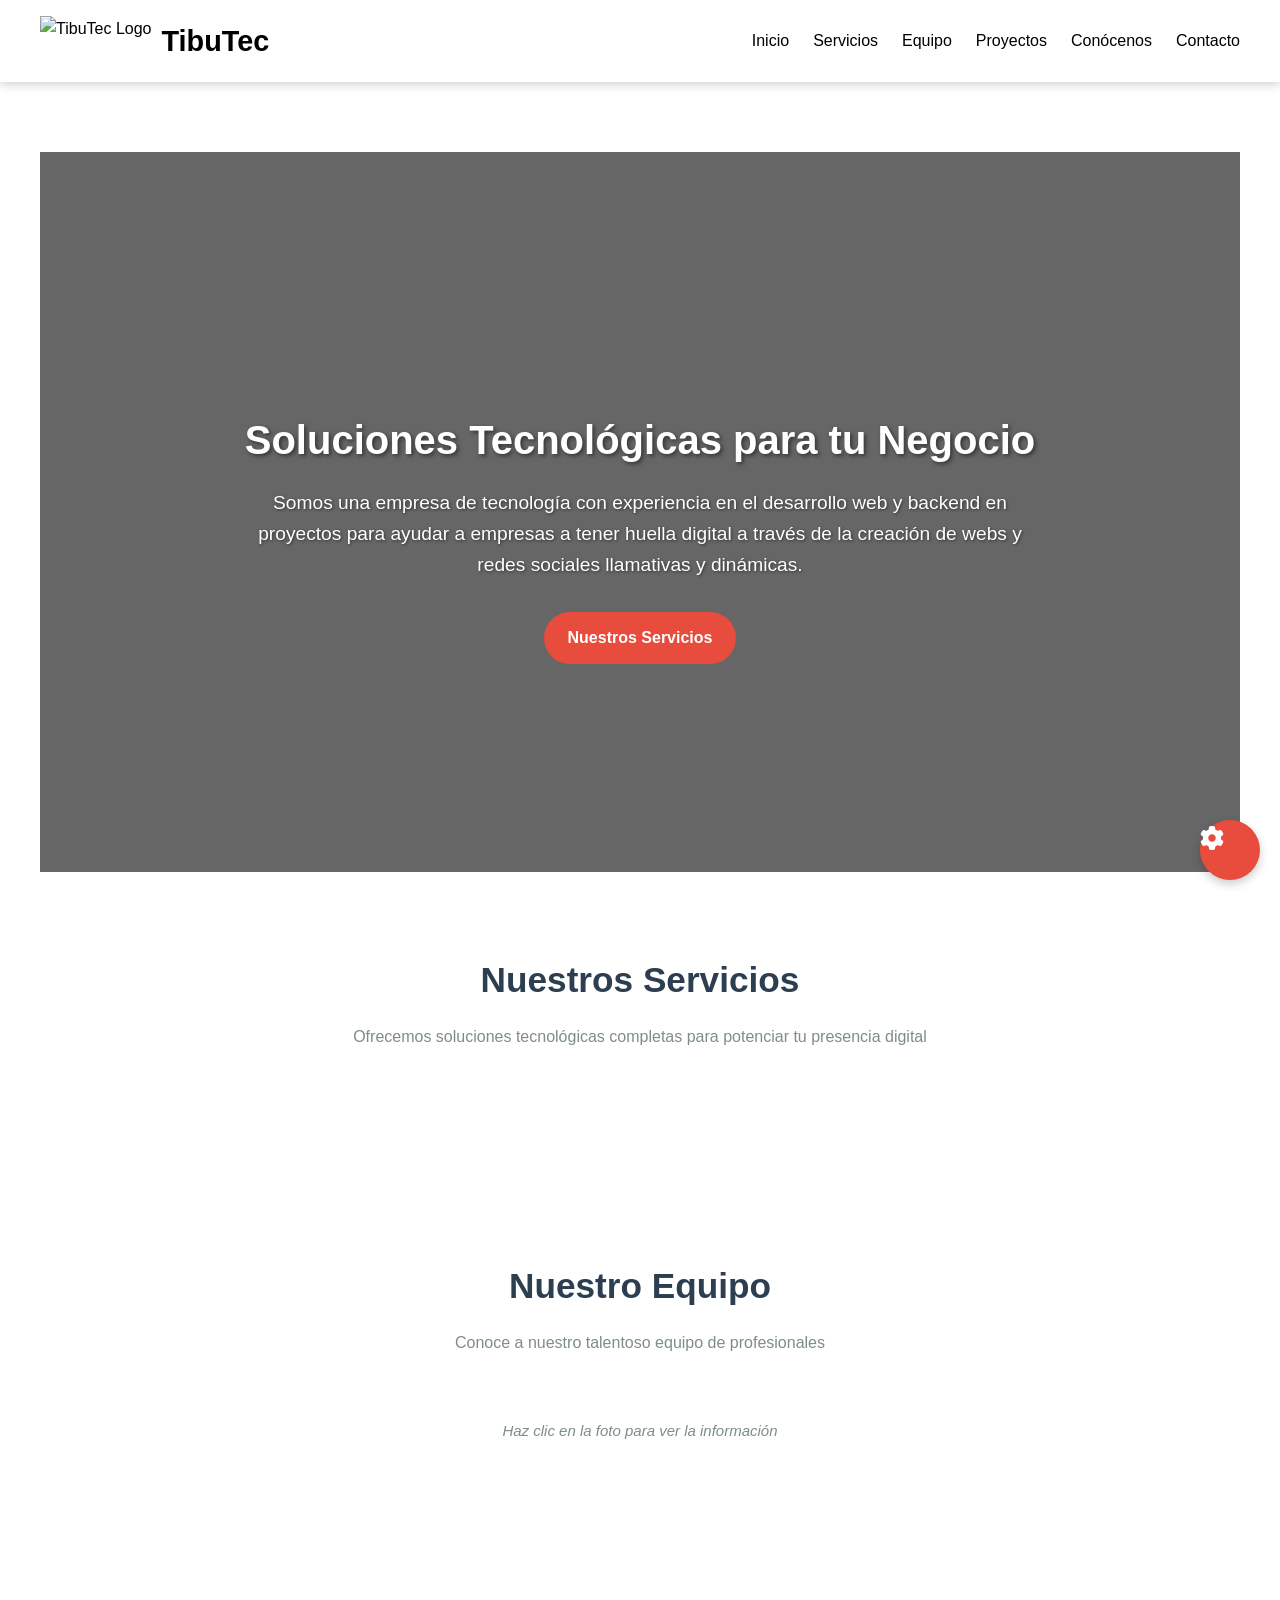
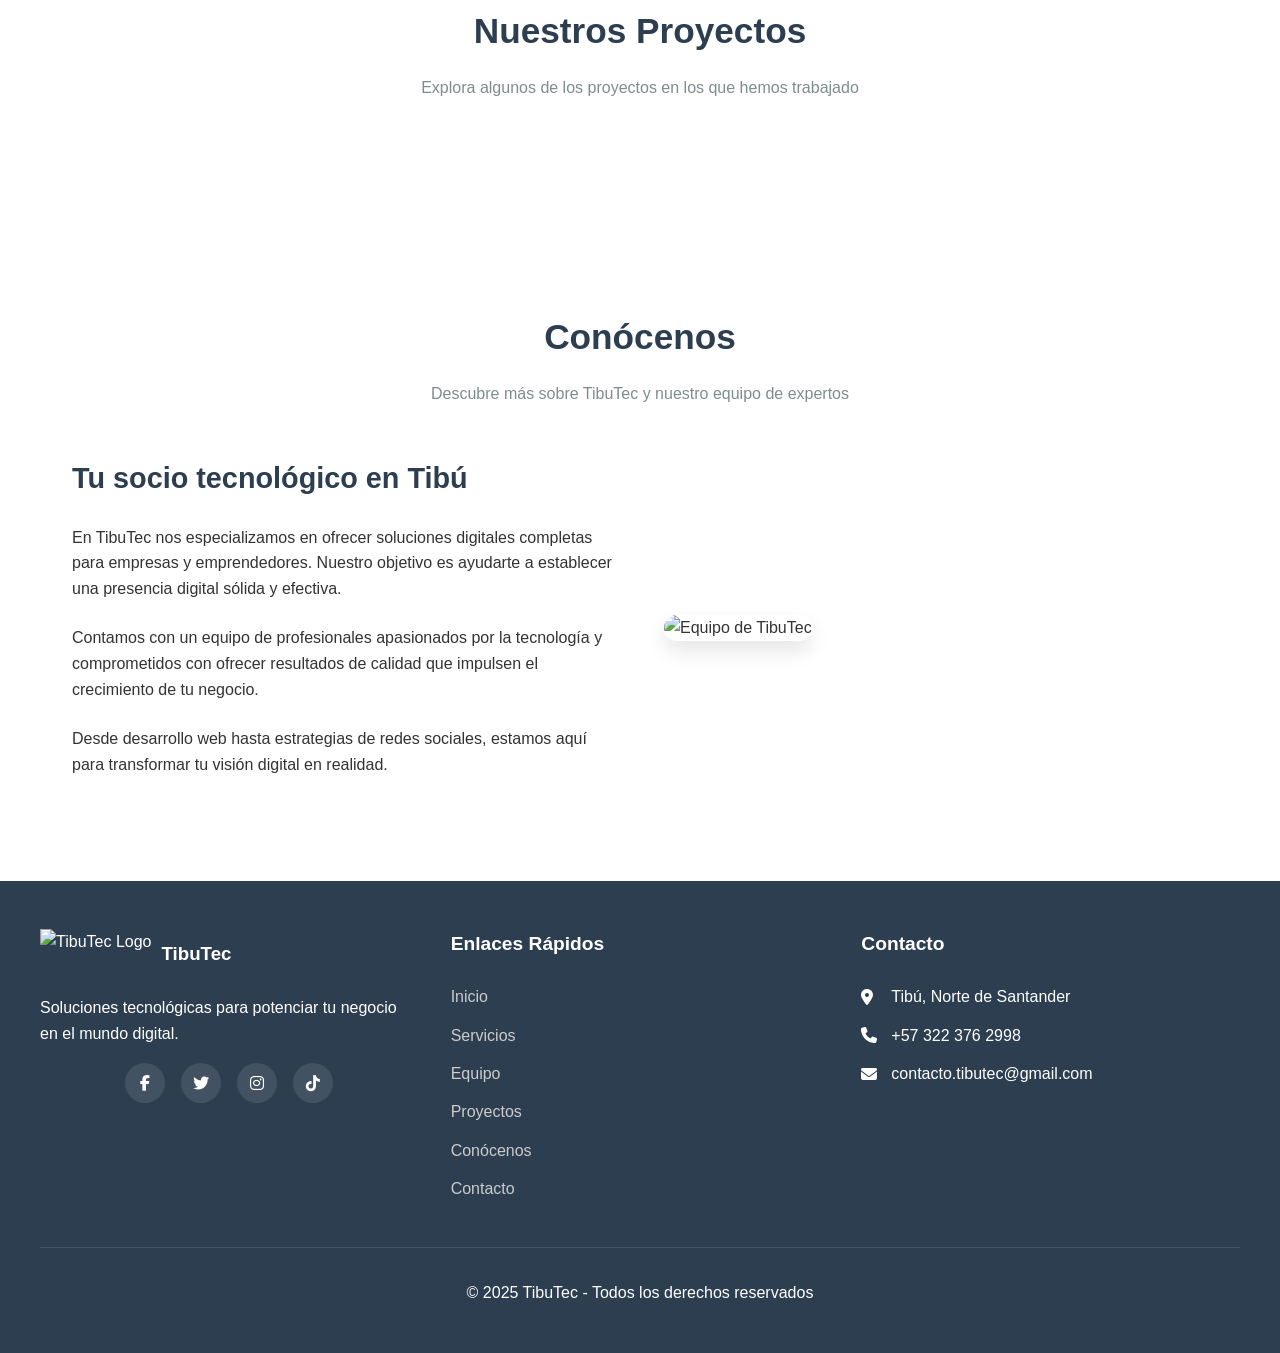
==== commit 02d5cc30: "Update index.html" ====
--- a/index.html
+++ b/index.html
@@ -161,8 +161,9 @@
         </div>
     </footer>
 
-   <!-- Enlace al Panel de Administración -->
-    <a href="admin.html" class="admin-toggle-link">
+ 
+    <!-- Enlace al Panel de Administración -->
+    <a href="admin.html" class="admin-toggle" style="text-decoration: none;">
         <i class="fas fa-cog"></i>
     </a>
 
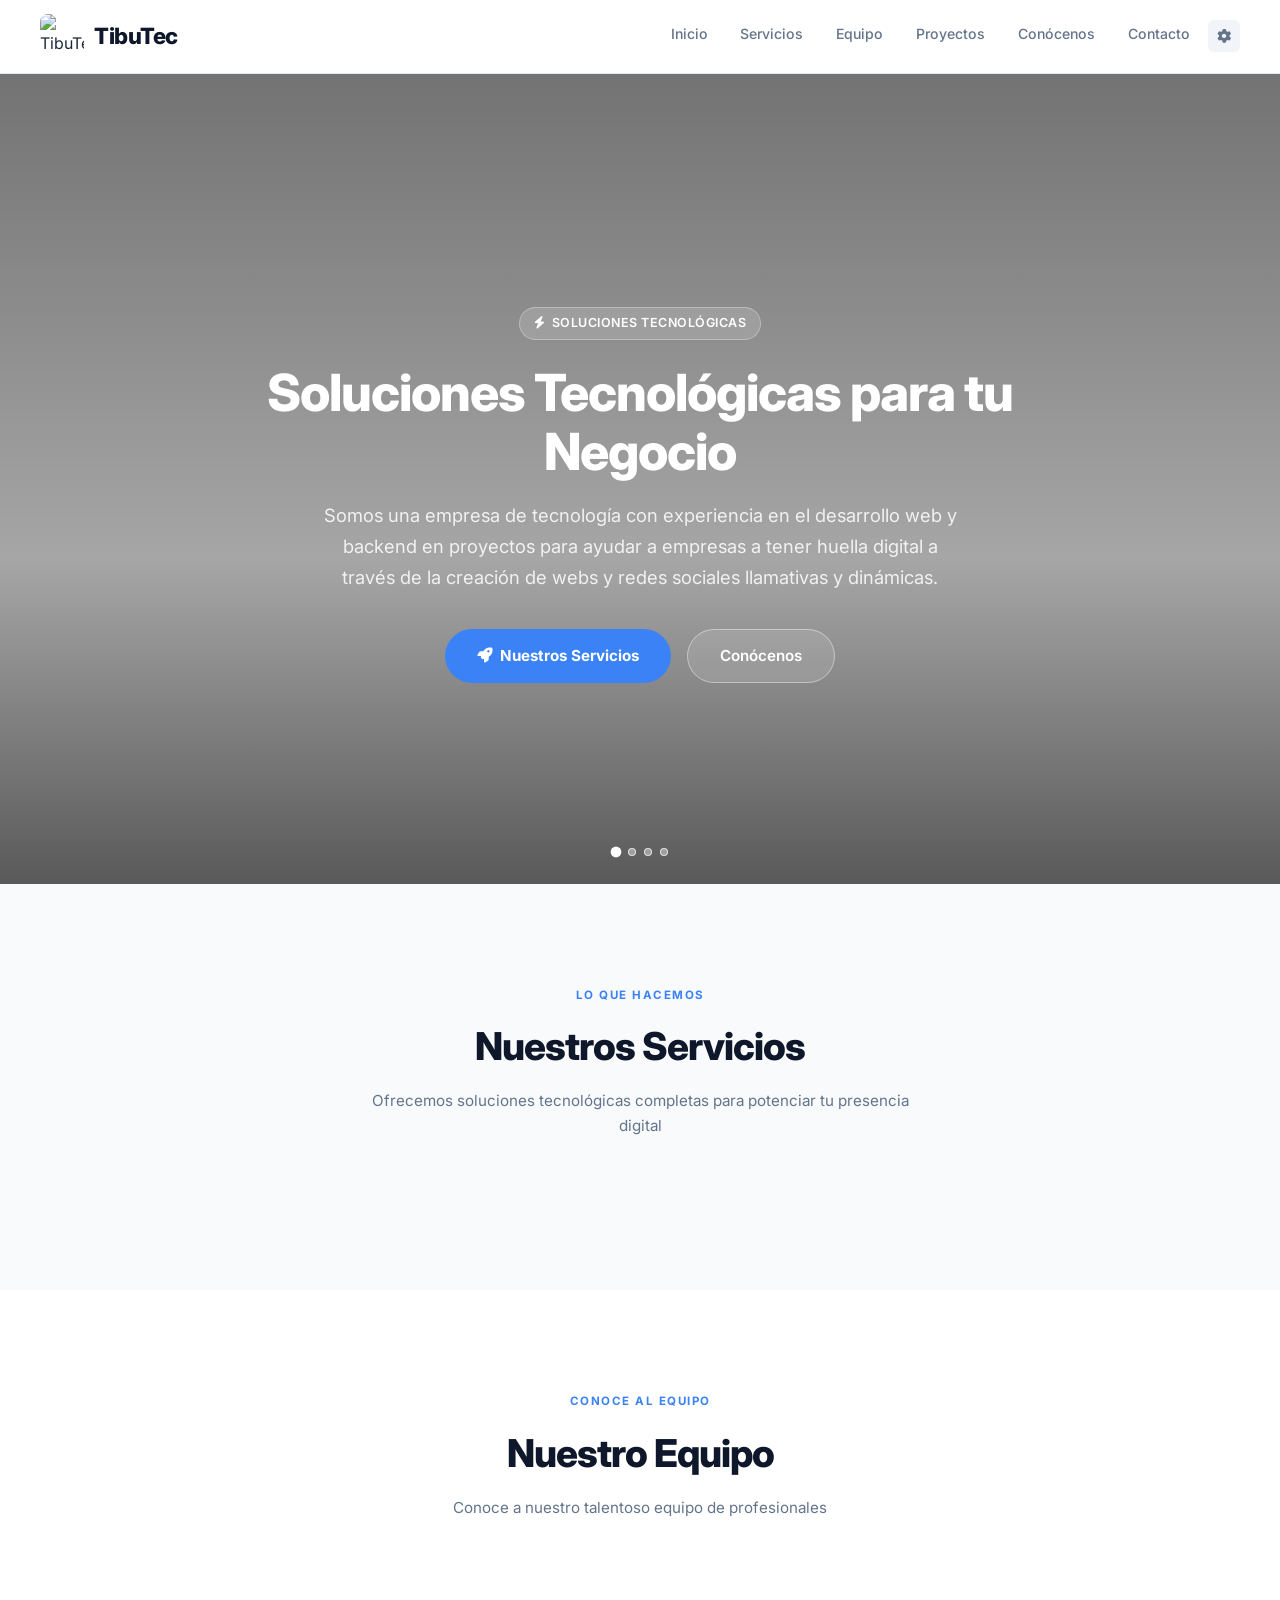
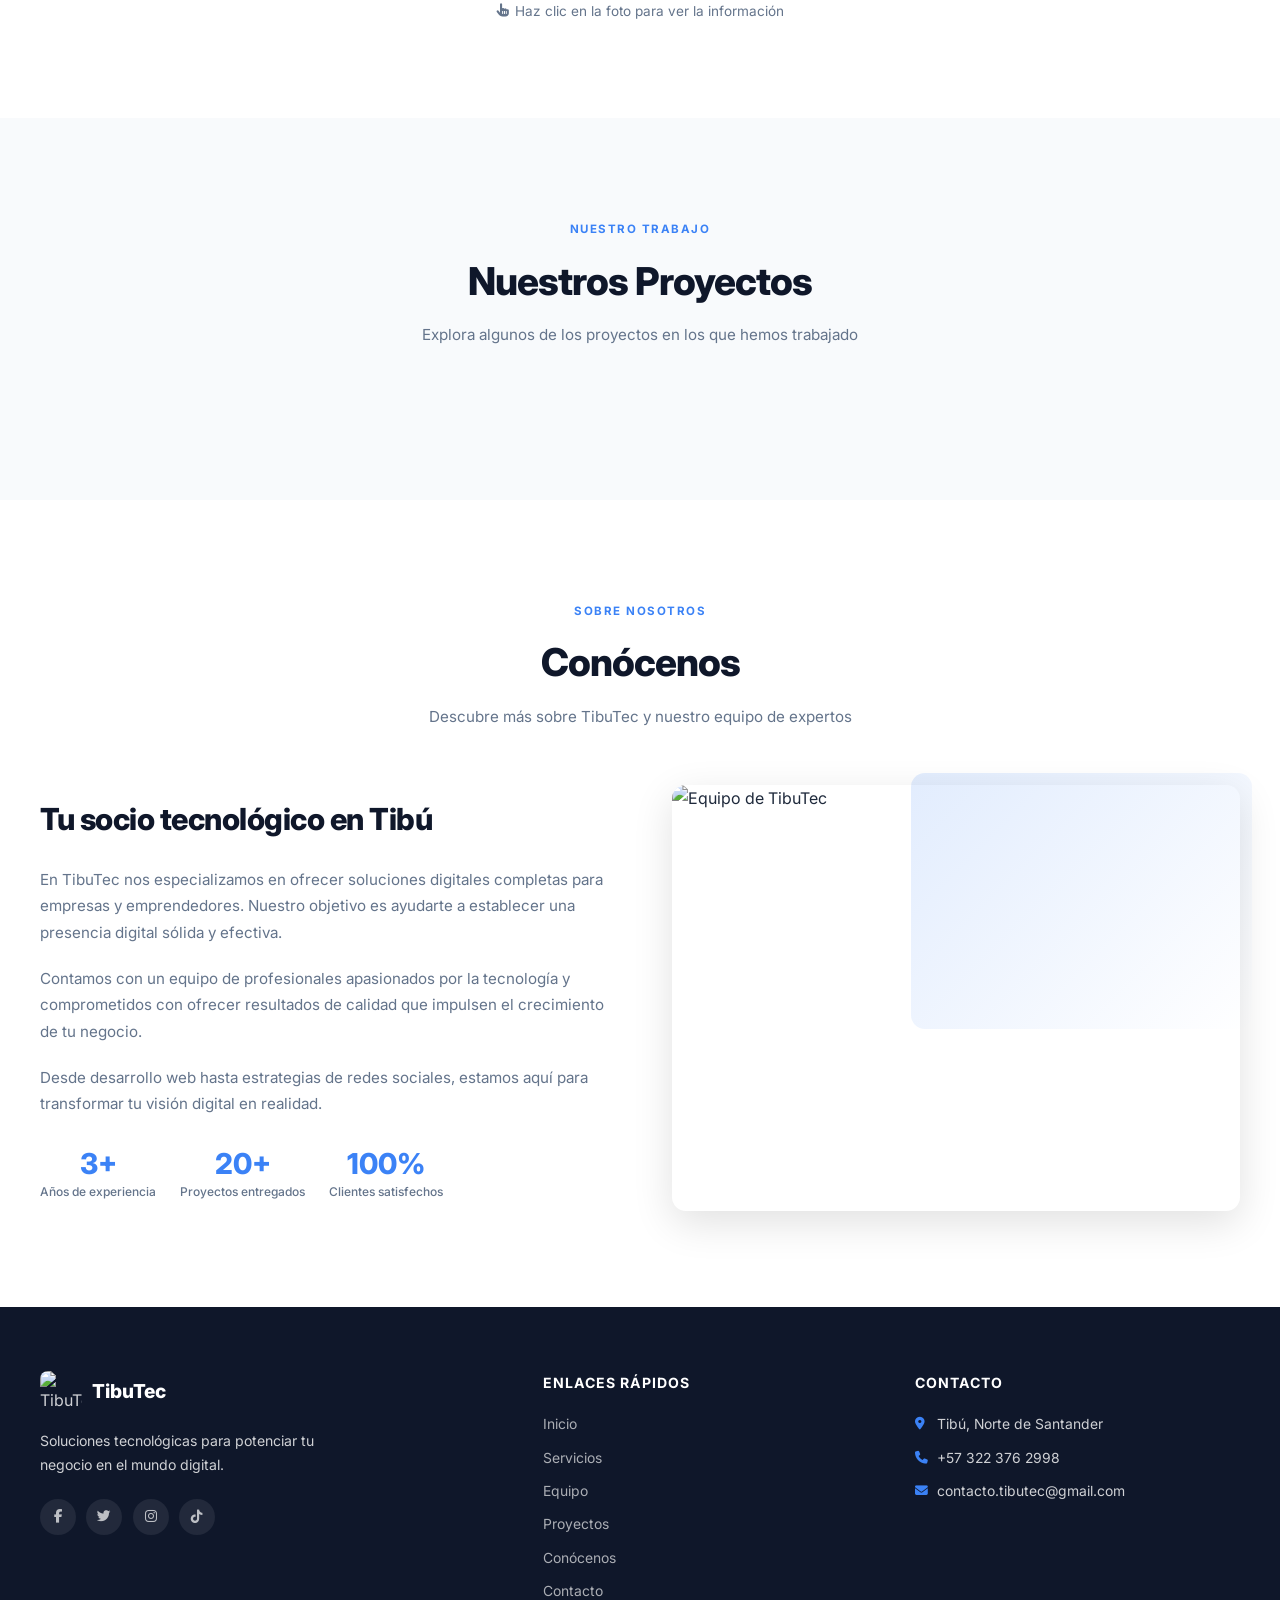
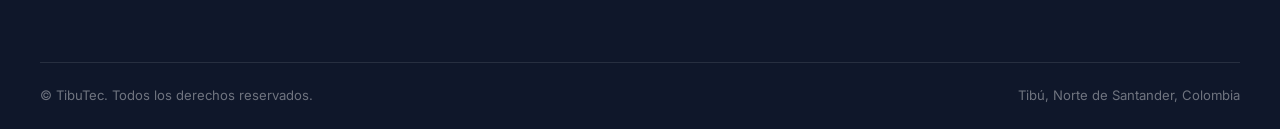
==== commit ed6caacf: "feat: separar CSS, rediseño admin y mejoras index" ====
--- a/index.html
+++ b/index.html
@@ -3,10 +3,19 @@
 <head>
     <meta charset="UTF-8">
     <meta name="viewport" content="width=device-width, initial-scale=1.0">
-    <title>TibuTec - Soluciones Tecnológicas</title>
+    <title>TibuTec - Soluciones Tecnológicas en Tibú</title>
+    <meta name="description" content="TibuTec ofrece desarrollo web, branding digital y bases de datos para impulsar tu negocio en Tibú, Norte de Santander.">
+    <meta property="og:title" content="TibuTec - Soluciones Tecnológicas">
+    <meta property="og:description" content="Desarrollo web, branding digital y bases de datos para empresas en Tibú.">
+    <meta property="og:image" content="https://ucarecdn.com/974691eb-5ea3-4d73-b51e-9c2ea77be845/-/format/auto/">
+    <meta property="og:type" content="website">
     <link rel="icon" href="https://ucarecdn.com/974691eb-5ea3-4d73-b51e-9c2ea77be845/-/format/auto/">
+    <link rel="preconnect" href="https://fonts.googleapis.com">
+    <link rel="preconnect" href="https://fonts.gstatic.com" crossorigin>
+    <link rel="preconnect" href="https://cdnjs.cloudflare.com">
+    <link rel="preconnect" href="https://www.gstatic.com">
     <link rel="stylesheet" href="https://cdnjs.cloudflare.com/ajax/libs/font-awesome/6.4.0/css/all.min.css">
-    <link rel="stylesheet" href="style.css">
+    <link rel="stylesheet" href="index.css">
 </head>
 
 <body>
@@ -29,6 +38,7 @@
                 <li><a href="#proyectos">Proyectos</a></li>
                 <li><a href="#conocenos">Conócenos</a></li>
                 <li><a href="#contacto">Contacto</a></li>
+                <li><a href="admin.html" class="nav-admin-link" title="Panel de administración"><i class="fas fa-cog"></i></a></li>
             </ul>
         </div>
     </header>
@@ -53,54 +63,65 @@
         </div>
 
         <div class="hero-content">
+            <div class="hero-badge"><i class="fas fa-bolt"></i> Soluciones tecnológicas</div>
             <h2 id="hero-title">Soluciones Tecnológicas para tu Negocio</h2>
             <p id="hero-description">Somos una empresa de tecnología con experiencia en el desarrollo web y backend en proyectos para ayudar a empresas a tener huella digital a través de la creación de webs y redes sociales llamativas y dinámicas.</p>
-            <a href="#servicios" class="btn">Nuestros Servicios</a>
+            <div class="hero-actions">
+                <a href="#servicios" class="btn-hero-primary"><i class="fas fa-rocket"></i> Nuestros Servicios</a>
+                <a href="#conocenos" class="btn-hero-ghost">Conócenos</a>
+            </div>
+        </div>
+        <!-- Indicadores -->
+        <div class="carousel-indicators" id="carouselIndicators">
+            <button class="carousel-dot active" data-index="0" aria-label="Imagen 1"></button>
+            <button class="carousel-dot" data-index="1" aria-label="Imagen 2"></button>
+            <button class="carousel-dot" data-index="2" aria-label="Imagen 3"></button>
+            <button class="carousel-dot" data-index="3" aria-label="Imagen 4"></button>
         </div>
     </section>
 
     <!-- Sección de Servicios -->
-    <section id="servicios">
+    <div class="section-wrap alt" id="servicios">
+      <div class="section-inner">
         <div class="section-title">
+            <span class="section-label">Lo que hacemos</span>
             <h2>Nuestros Servicios</h2>
             <p>Ofrecemos soluciones tecnológicas completas para potenciar tu presencia digital</p>
         </div>
-
-        <div class="services-grid" id="services-container">
-            <!-- Las tarjetas de servicios se generarán dinámicamente -->
-        </div>
-    </section>
+        <div class="services-grid" id="services-container"></div>
+      </div>
+    </div>
 
     <!-- Sección de Equipo -->
-    <section id="equipo">
+    <div class="section-wrap" id="equipo">
+      <div class="section-inner">
         <div class="section-title">
+            <span class="section-label">Conoce al equipo</span>
             <h2>Nuestro Equipo</h2>
             <p>Conoce a nuestro talentoso equipo de profesionales</p>
         </div>
-
-        <!-- Grid de tarjetas interactivas -->
-        <div class="team-grid" id="team-container">
-            <!-- Las tarjetas del equipo se generarán dinámicamente -->
-        </div>
-        <p class="instruction">Haz clic en la foto para ver la información</p>
-    </section>
+        <div class="team-grid" id="team-container"></div>
+        <p class="instruction"><i class="fas fa-hand-pointer"></i> Haz clic en la foto para ver la información</p>
+      </div>
+    </div>
 
     <!-- Sección proyectos -->
-    <section id="proyectos">
+    <div class="section-wrap alt" id="proyectos">
+      <div class="section-inner">
         <div class="section-title">
+            <span class="section-label">Nuestro trabajo</span>
             <h2>Nuestros Proyectos</h2>
             <p>Explora algunos de los proyectos en los que hemos trabajado</p>
         </div>
-        
-        <!-- Galería completa de proyectos con imágenes y detalles -->
-        <div class="projects-gallery" id="projects-container">
-            <!-- Los proyectos se generarán dinámicamente -->
-        </div>
-    </section>
+        <div class="projects-gallery" id="projects-container"></div>
+      </div>
+    </div>
 
     <!-- Sección Conócenos -->
-    <section id="conocenos">
+    <div class="section-wrap" id="conocenos">
+      <div class="section-inner">
         <div class="section-title">
+            <span class="section-label">Sobre nosotros</span>
             <h2>Conócenos</h2>
             <p>Descubre más sobre TibuTec y nuestro equipo de expertos</p>
         </div>
@@ -110,12 +131,18 @@
                 <p id="about-description-1">En TibuTec nos especializamos en ofrecer soluciones digitales completas para empresas y emprendedores. Nuestro objetivo es ayudarte a establecer una presencia digital sólida y efectiva.</p>
                 <p id="about-description-2">Contamos con un equipo de profesionales apasionados por la tecnología y comprometidos con ofrecer resultados de calidad que impulsen el crecimiento de tu negocio.</p>
                 <p id="about-description-3">Desde desarrollo web hasta estrategias de redes sociales, estamos aquí para transformar tu visión digital en realidad.</p>
+                <div class="about-stats">
+                    <div class="stat-item"><div class="stat-num">3+</div><div class="stat-label">Años de experiencia</div></div>
+                    <div class="stat-item"><div class="stat-num">20+</div><div class="stat-label">Proyectos entregados</div></div>
+                    <div class="stat-item"><div class="stat-num">100%</div><div class="stat-label">Clientes satisfechos</div></div>
+                </div>
             </div>
             <div class="about-image">
-                <img src="https://images.unsplash.com/photo-1522071820081-009f0129c71c?ixlib=rb-4.0.3&auto=format&fit=crop&w=600&q=80" alt="Equipo de TibuTec" id="about-image">
-            </div>
-        </div>
-    </section>
+                <img src="https://images.unsplash.com/photo-1522071820081-009f0129c71c?ixlib=rb-4.0.3&auto=format&fit=crop&w=600&q=80" alt="Equipo de TibuTec" id="about-image" loading="lazy">
+            </div>
+        </div>
+      </div>
+    </div>
 
     <!-- Footer -->
     <footer id="contacto">
@@ -157,22 +184,15 @@
         </div>
 
         <div class="footer-bottom">
-            <p>&copy; 2025 TibuTec - Todos los derechos reservados</p>
+            <p>&copy; <span id="footer-year"></span> TibuTec. Todos los derechos reservados.</p>
+            <p>Tibú, Norte de Santander, Colombia</p>
         </div>
     </footer>
 
- 
-    <!-- Enlace al Panel de Administración -->
-    <a href="admin.html" class="admin-toggle" style="text-decoration: none;">
-        <i class="fas fa-cog"></i>
-    </a>
-
     <script type="module">
-        // Importar configuración de Firebase
         import { app } from './firebase-config.js';
-        import { getFirestore, doc, getDoc, setDoc } from "https://www.gstatic.com/firebasejs/12.4.0/firebase-firestore.js";
-
-        // Inicializar Firestore
+        import { getFirestore, doc, getDoc, setDoc } from "https://www.gstatic.com/firebasejs/11.6.0/firebase-firestore.js";
+
         const db = getFirestore(app);
 
         // ==================== DATOS POR DEFECTO ====================
@@ -342,69 +362,74 @@
         function renderHeroSection() {
             document.getElementById('hero-title').textContent = appData.hero.title;
             document.getElementById('hero-description').textContent = appData.hero.description;
-            
-            const carouselItems = document.querySelectorAll('.carousel-item');
-            carouselItems.forEach((item, index) => {
-                if (appData.hero.images[index]) {
-                    item.style.backgroundImage = `url('${appData.hero.images[index]}')`;
-                }
-            });
+
+            const images = appData.hero.images || [];
+            const carouselInner = document.querySelector('.carousel-inner');
+            const indicators = document.getElementById('carouselIndicators');
+
+            // Reconstruir items y dots según la cantidad real de imágenes
+            carouselInner.innerHTML = images.map((url, i) => `
+                <div class="carousel-item ${i === 0 ? 'active' : ''}"
+                     style="background-image: url('${url}')"></div>
+            `).join('');
+
+            indicators.innerHTML = images.map((_, i) => `
+                <button class="carousel-dot ${i === 0 ? 'active' : ''}"
+                        data-index="${i}" aria-label="Imagen ${i + 1}"></button>
+            `).join('');
         }
 
         function renderServicesSection() {
             const container = document.getElementById('services-container');
             container.innerHTML = '';
-            
-            appData.services.forEach(service => {
-                const serviceCard = document.createElement('div');
-                serviceCard.className = 'service-card';
-                serviceCard.innerHTML = `
+            const icons = ['fas fa-code', 'fas fa-bullhorn', 'fas fa-database'];
+            appData.services.forEach((service, i) => {
+                const card = document.createElement('div');
+                card.className = 'service-card';
+                card.innerHTML = `
                     <div class="card-header">
+                        <i class="${icons[i] || 'fas fa-cog'} service-icon"></i>
                         <h3>${service.title}</h3>
                     </div>
                     <div class="card-body">
                         <p>${service.description}</p>
                         <ul class="icon-list">
-                            ${service.features.map(feature => `<li><i class="fas fa-check"></i> ${feature}</li>`).join('')}
+                            ${service.features.map(f => `<li><i class="fas fa-check"></i> ${f}</li>`).join('')}
                         </ul>
                     </div>
                 `;
-                container.appendChild(serviceCard);
+                container.appendChild(card);
             });
         }
 
         function renderTeamSection() {
             const container = document.getElementById('team-container');
             container.innerHTML = '';
-            
-            appData.team.forEach((member, index) => {
-                const cardId = `profileCard${index + 1}`;
+            appData.team.forEach((member) => {
                 const card = document.createElement('div');
                 card.className = 'interactive-card';
-                card.id = cardId;
                 card.innerHTML = `
                     <div class="card-content">
-                        <div class="photo-container" id="photoContainer${index + 1}">
-                            <img src="${member.image}" alt="${member.name}" class="profile-img" id="profileImg${index + 1}">
-                            <h1 class="name">${member.name}</h1>
+                        <div class="photo-container">
+                            <img src="${member.image}" alt="Foto de ${member.name}" class="profile-img" loading="lazy">
+                            <div class="expand-hint"><i class="fas fa-chevron-down"></i> Ver perfil</div>
+                            <h2 class="name">${member.name}</h2>
                         </div>
-                        <div class="info-container" id="infoContainer${index + 1}">
-                            <h2 class="card-title">${member.title}</h2>
+                        <div class="info-container">
+                            <p class="card-title">${member.title}</p>
                             <div class="location">
                                 <i class="fas fa-map-marker-alt"></i>
                                 <span>${member.location}</span>
                             </div>
                             <div class="social-links">
-                                <a href="${member.github}" target="_blank"><i class="fab fa-github"></i></a>
-                                <a href="${member.portfolio}" target="_blank"><i class="fas fa-briefcase"></i></a>
-                                <a href="https://wa.me/${member.whatsapp}" target="_blank"><i class="fab fa-whatsapp"></i></a>
+                                <a href="${member.github}" target="_blank" rel="noopener noreferrer" aria-label="GitHub"><i class="fab fa-github"></i></a>
+                                <a href="${member.portfolio}" target="_blank" rel="noopener noreferrer" aria-label="Portafolio"><i class="fas fa-briefcase"></i></a>
+                                <a href="https://wa.me/${member.whatsapp}" target="_blank" rel="noopener noreferrer" aria-label="WhatsApp"><i class="fab fa-whatsapp"></i></a>
                             </div>
                             <div class="info-columns">
                                 <div class="info-column">
-                                    <h3 class="card-subtitle">Habilidades Técnicas</h3>
-                                    <div class="skills">
-                                        ${member.skills.map(skill => `<span class="skill">${skill}</span>`).join('')}
-                                    </div>
+                                    <h3 class="card-subtitle">Habilidades</h3>
+                                    <div class="skills">${member.skills.map(s => `<span class="skill">${s}</span>`).join('')}</div>
                                 </div>
                                 <div class="info-column">
                                     <h3 class="card-subtitle">Acerca de mí</h3>
@@ -412,19 +437,20 @@
                                 </div>
                             </div>
                             <div class="buttons">
-                                <a href="${member.github}" target="_blank" class="card-btn btn-primary"><i class="fab fa-github"></i> GitHub</a>
-                                <a href="${member.portfolio}" target="_blank" class="card-btn btn-secondary"><i class="fas fa-briefcase"></i> Portafolio</a>
-                                <a href="https://wa.me/${member.whatsapp}" target="_blank" class="card-btn btn-whatsapp"><i class="fab fa-whatsapp"></i> WhatsApp</a>
+                                <a href="${member.github}" target="_blank" rel="noopener noreferrer" class="card-btn btn-primary"><i class="fab fa-github"></i> GitHub</a>
+                                <a href="${member.portfolio}" target="_blank" rel="noopener noreferrer" class="card-btn btn-secondary"><i class="fas fa-briefcase"></i> Portafolio</a>
+                                <a href="https://wa.me/${member.whatsapp}" target="_blank" rel="noopener noreferrer" class="card-btn btn-whatsapp"><i class="fab fa-whatsapp"></i> WhatsApp</a>
                             </div>
                         </div>
                     </div>
                 `;
                 container.appendChild(card);
-                
-                // Configurar la funcionalidad de la tarjeta
-                const photoContainer = document.getElementById(`photoContainer${index + 1}`);
-                photoContainer.addEventListener('click', function() {
-                    card.classList.toggle('expanded');
+                card.querySelector('.photo-container').addEventListener('click', () => {
+                    const expanded = card.classList.toggle('expanded');
+                    const hint = card.querySelector('.expand-hint');
+                    hint.innerHTML = expanded
+                        ? '<i class="fas fa-chevron-up"></i> Cerrar'
+                        : '<i class="fas fa-chevron-down"></i> Ver perfil';
                 });
             });
         }
@@ -432,13 +458,12 @@
         function renderProjectsSection() {
             const container = document.getElementById('projects-container');
             container.innerHTML = '';
-            
             appData.projects.forEach(project => {
-                const projectCard = document.createElement('div');
-                projectCard.className = 'project-card';
-                projectCard.innerHTML = `
+                const card = document.createElement('div');
+                card.className = 'project-card';
+                card.innerHTML = `
                     <div class="project-image">
-                        <img src="${project.image}" alt="${project.title}">
+                        <img src="${project.image}" alt="${project.title}" loading="lazy">
                         <div class="project-overlay">
                             <div class="project-links">
                                 <a href="#" class="project-link" title="Ver proyecto"><i class="fas fa-external-link-alt"></i></a>
@@ -450,11 +475,11 @@
                         <h3>${project.title}</h3>
                         <p>${project.description}</p>
                         <div class="project-tech">
-                            ${project.technologies.map(tech => `<span class="tech-tag">${tech}</span>`).join('')}
+                            ${project.technologies.map(t => `<span class="tech-tag">${t}</span>`).join('')}
                         </div>
                     </div>
                 `;
-                container.appendChild(projectCard);
+                container.appendChild(card);
             });
         }
 
@@ -473,38 +498,64 @@
             document.getElementById('footer-description').textContent = appData.footer.description;
         }
 
-        // ==================== INICIALIZACIÓN ====================
         document.addEventListener('DOMContentLoaded', async function() {
+            document.getElementById('footer-year').textContent = new Date().getFullYear();
+
+            // Carrusel con flechas y dots (se inicializa DESPUÉS del render)
+            function initCarousel() {
+                const carouselItems = document.querySelectorAll('.carousel-item');
+                const dots = document.querySelectorAll('.carousel-dot');
+                if (!carouselItems.length) return;
+                let current = 0;
+
+                function goTo(index) {
+                    carouselItems[current].classList.remove('active');
+                    dots[current] && dots[current].classList.remove('active');
+                    current = (index + carouselItems.length) % carouselItems.length;
+                    carouselItems[current].classList.add('active');
+                    dots[current] && dots[current].classList.add('active');
+                }
+
+                setInterval(() => goTo(current + 1), 5000);
+
+                document.getElementById('carouselIndicators').addEventListener('click', (e) => {
+                    const dot = e.target.closest('.carousel-dot');
+                    if (dot) goTo(+dot.dataset.index);
+                });
+            }
+
             await loadFirebaseData();
-            
-            // Funcionalidad del menú hamburguesa
+            initCarousel();
             const hamburger = document.getElementById('hamburger');
             const navMenu = document.getElementById('navMenu');
-
             hamburger.addEventListener('click', () => {
                 navMenu.classList.toggle('active');
                 const icon = hamburger.querySelector('i');
                 icon.classList.toggle('fa-bars');
                 icon.classList.toggle('fa-times');
             });
-
-            // Cerrar menú al hacer clic en enlaces
             document.querySelectorAll('.nav-menu a').forEach(link => {
                 link.addEventListener('click', () => {
                     navMenu.classList.remove('active');
-                    hamburger.querySelector('i').classList.remove('fa-times');
-                    hamburger.querySelector('i').classList.add('fa-bars');
+                    hamburger.querySelector('i').classList.replace('fa-times', 'fa-bars');
                 });
             });
 
-            // Carrusel automático
-            const carouselItems = document.querySelectorAll('.carousel-item');
-            let currentItem = 0;
-            setInterval(() => {
-                carouselItems[currentItem].classList.remove('active');
-                currentItem = (currentItem + 1) % carouselItems.length;
-                carouselItems[currentItem].classList.add('active');
-            }, 5000);
+            // Carrusel con flechas y dots
+            // Nav activo por scroll
+            const sections = document.querySelectorAll('[id]');
+            const navLinks = document.querySelectorAll('.nav-menu a');
+            const obs = new IntersectionObserver(entries => {
+                entries.forEach(e => {
+                    if (e.isIntersecting) {
+                        navLinks.forEach(l => {
+                            l.classList.remove('active');
+                            if (l.getAttribute('href') === `#${e.target.id}`) l.classList.add('active');
+                        });
+                    }
+                });
+            }, { threshold: 0.3 });
+            sections.forEach(s => obs.observe(s));
         });
     </script>
 </body>
--- a/index.css
+++ b/index.css
@@ -0,0 +1,750 @@
+/* ============================================================
+   index.css — TibuTec sitio principal
+   ============================================================ */
+
+/* ---- Google Fonts ---- */
+@import url('https://fonts.googleapis.com/css2?family=Inter:wght@300;400;500;600;700;800&display=swap');
+
+/* ---- Variables ---- */
+:root {
+    --primary:      #0f172a;
+    --primary-soft: #1e293b;
+    --accent:       #3b82f6;
+    --accent-dark:  #2563eb;
+    --red:          #ef4444;
+    --red-dark:     #dc2626;
+    --green:        #22c55e;
+    --text:         #1e293b;
+    --text-muted:   #64748b;
+    --bg:           #ffffff;
+    --bg-alt:       #f8fafc;
+    --border:       #e2e8f0;
+    --shadow-sm:    0 1px 3px rgba(0,0,0,.08);
+    --shadow-md:    0 4px 16px rgba(0,0,0,.10);
+    --shadow-lg:    0 12px 40px rgba(0,0,0,.12);
+    --radius:       14px;
+    --radius-sm:    8px;
+}
+
+/* ---- Reset ---- */
+*, *::before, *::after { margin:0; padding:0; box-sizing:border-box; }
+
+html { scroll-behavior: smooth; }
+
+body {
+    font-family: 'Inter', 'Segoe UI', sans-serif;
+    background: var(--bg);
+    color: var(--text);
+    line-height: 1.65;
+    -webkit-font-smoothing: antialiased;
+}
+
+img { max-width: 100%; display: block; }
+a  { text-decoration: none; }
+ul { list-style: none; }
+
+/* ============================================================
+   HEADER / NAV
+   ============================================================ */
+header {
+    position: sticky;
+    top: 0;
+    z-index: 1000;
+    background: rgba(255,255,255,.92);
+    backdrop-filter: blur(12px);
+    -webkit-backdrop-filter: blur(12px);
+    border-bottom: 1px solid var(--border);
+    padding: .9rem 2rem;
+}
+
+.header-container {
+    display: flex;
+    justify-content: space-between;
+    align-items: center;
+    max-width: 1200px;
+    margin: 0 auto;
+}
+
+.logo { display: flex; align-items: center; gap: 10px; }
+.logo img { height: 44px; width: 44px; object-fit: contain; border-radius: 8px; }
+.logo h1 { font-size: 1.4rem; font-weight: 800; color: var(--primary); letter-spacing: -.5px; }
+
+.nav-menu { display: flex; gap: .25rem; }
+.nav-menu a {
+    padding: .45rem .9rem;
+    border-radius: 6px;
+    font-size: .88rem;
+    font-weight: 500;
+    color: var(--text-muted);
+    transition: background .2s, color .2s;
+}
+.nav-menu a:hover, .nav-menu a.active {
+    background: #f1f5f9;
+    color: var(--primary);
+}
+
+/* Ícono de admin en el nav */
+.nav-admin-link {
+    display: inline-flex;
+    align-items: center;
+    justify-content: center;
+    width: 32px;
+    height: 32px;
+    border-radius: 50%;
+    background: #f1f5f9;
+    color: var(--text-muted) !important;
+    transition: all .2s;
+}
+.nav-admin-link:hover {
+    background: var(--primary) !important;
+    color: white !important;
+    transform: rotate(30deg);
+}
+
+.hamburger { display: none; cursor: pointer; font-size: 1.4rem; color: var(--primary); padding: .4rem; }
+
+/* ============================================================
+   HERO
+   ============================================================ */
+.hero {
+    position: relative;
+    min-height: 90vh;
+    display: flex;
+    align-items: center;
+    justify-content: center;
+    text-align: center;
+    overflow: hidden;
+    color: white;
+    padding: 6rem 2rem 4rem;
+}
+
+.hero-carousel { position:absolute; inset:0; z-index:0; }
+.carousel-inner { width:100%; height:100%; position:relative; }
+
+.carousel-item {
+    position: absolute;
+    inset: 0;
+    opacity: 0;
+    transition: opacity 1.4s ease-in-out;
+    background-size: cover;
+    background-position: center;
+}
+.carousel-item.active { opacity: 1; }
+.carousel-item::after {
+    content: '';
+    position: absolute;
+    inset: 0;
+    background: linear-gradient(to bottom, rgba(0,0,0,.55) 0%, rgba(0,0,0,.35) 60%, rgba(0,0,0,.65) 100%);
+}
+
+.hero-content { position:relative; z-index:2; max-width: 780px; }
+
+.hero-badge {
+    display: inline-flex;
+    align-items: center;
+    gap: 6px;
+    background: rgba(255,255,255,.15);
+    border: 1px solid rgba(255,255,255,.3);
+    color: white;
+    font-size: .78rem;
+    font-weight: 600;
+    padding: .35rem .85rem;
+    border-radius: 99px;
+    margin-bottom: 1.4rem;
+    backdrop-filter: blur(6px);
+    letter-spacing: .5px;
+    text-transform: uppercase;
+}
+
+.hero h2 {
+    font-size: clamp(2rem, 5vw, 3.2rem);
+    font-weight: 800;
+    line-height: 1.15;
+    margin-bottom: 1.2rem;
+    letter-spacing: -1px;
+}
+
+.hero p {
+    font-size: clamp(.95rem, 2vw, 1.15rem);
+    max-width: 640px;
+    margin: 0 auto 2.2rem;
+    color: rgba(255,255,255,.85);
+    line-height: 1.7;
+}
+
+.hero-actions { display: flex; gap: 1rem; justify-content: center; flex-wrap: wrap; }
+
+.btn-hero-primary {
+    background: var(--accent);
+    color: white;
+    padding: .85rem 2rem;
+    border-radius: 99px;
+    font-weight: 700;
+    font-size: .95rem;
+    transition: all .25s;
+    display: inline-flex;
+    align-items: center;
+    gap: 8px;
+}
+.btn-hero-primary:hover { background: var(--accent-dark); transform: translateY(-2px); box-shadow: 0 8px 24px rgba(59,130,246,.4); }
+
+.btn-hero-ghost {
+    background: rgba(255,255,255,.12);
+    color: white;
+    border: 1.5px solid rgba(255,255,255,.4);
+    padding: .85rem 2rem;
+    border-radius: 99px;
+    font-weight: 600;
+    font-size: .95rem;
+    transition: all .25s;
+    backdrop-filter: blur(6px);
+}
+.btn-hero-ghost:hover { background: rgba(255,255,255,.22); }
+
+/* Carrusel controles */
+.carousel-indicators {
+    position: absolute;
+    bottom: 28px;
+    left: 50%;
+    transform: translateX(-50%);
+    display: flex;
+    gap: 8px;
+    z-index: 3;
+}
+.carousel-dot {
+    width: 8px; height: 8px;
+    border-radius: 50%;
+    background: rgba(255,255,255,.4);
+    border: 1.5px solid rgba(255,255,255,.7);
+    cursor: pointer;
+    transition: all .3s;
+    padding: 0;
+}
+.carousel-dot.active { background: white; transform: scale(1.35); }
+
+/* ============================================================
+   SECCIONES GENERALES
+   ============================================================ */
+.section-wrap {
+    padding: 6rem 2rem;
+}
+.section-wrap.alt { background: var(--bg-alt); }
+
+.section-inner {
+    max-width: 1200px;
+    margin: 0 auto;
+}
+
+.section-label {
+    display: inline-block;
+    font-size: .72rem;
+    font-weight: 700;
+    letter-spacing: 1.5px;
+    text-transform: uppercase;
+    color: var(--accent);
+    margin-bottom: .65rem;
+}
+
+.section-title {
+    text-align: center;
+    margin-bottom: 3.5rem;
+}
+.section-title h2 {
+    font-size: clamp(1.6rem, 3.5vw, 2.4rem);
+    font-weight: 800;
+    color: var(--primary);
+    letter-spacing: -1px;
+    margin-bottom: .6rem;
+}
+.section-title p {
+    color: var(--text-muted);
+    max-width: 580px;
+    margin: 0 auto;
+    font-size: .95rem;
+}
+
+/* ============================================================
+   SERVICIOS
+   ============================================================ */
+.services-grid {
+    display: grid;
+    grid-template-columns: repeat(auto-fit, minmax(300px, 1fr));
+    gap: 1.5rem;
+}
+
+.service-card {
+    background: white;
+    border: 1px solid var(--border);
+    border-radius: var(--radius);
+    overflow: hidden;
+    transition: transform .3s, box-shadow .3s;
+}
+.service-card:hover {
+    transform: translateY(-6px);
+    box-shadow: var(--shadow-lg);
+}
+
+.card-header {
+    padding: 2rem 1.8rem 1.5rem;
+    background: linear-gradient(135deg, var(--primary) 0%, #2d4a6e 100%);
+    color: white;
+    text-align: center;
+}
+.service-icon {
+    font-size: 2.4rem;
+    margin-bottom: .8rem;
+    display: block;
+    opacity: .9;
+}
+.card-header h3 { font-size: 1.15rem; font-weight: 700; }
+
+.card-body { padding: 1.5rem 1.8rem; }
+.card-body p { color: var(--text-muted); font-size: .9rem; margin-bottom: 1.2rem; line-height: 1.6; }
+
+.icon-list { padding: 0; }
+.icon-list li {
+    display: flex;
+    align-items: center;
+    gap: 10px;
+    padding: .4rem 0;
+    font-size: .88rem;
+    color: var(--text);
+    border-bottom: 1px solid #f1f5f9;
+}
+.icon-list li:last-child { border-bottom: none; }
+.icon-list i { color: var(--green); font-size: .8rem; flex-shrink: 0; }
+
+/* ============================================================
+   EQUIPO
+   ============================================================ */
+.team-grid {
+    display: grid;
+    grid-template-columns: repeat(auto-fit, minmax(300px, 1fr));
+    gap: 2rem;
+    margin-top: 1rem;
+}
+
+.interactive-card {
+    background: white;
+    border: 1px solid var(--border);
+    border-radius: var(--radius);
+    box-shadow: var(--shadow-sm);
+    padding: 2rem;
+    transition: box-shadow .3s;
+}
+.interactive-card:hover { box-shadow: var(--shadow-md); }
+
+.card-content { display: flex; flex-direction: column; align-items: center; }
+
+.photo-container {
+    display: flex;
+    flex-direction: column;
+    align-items: center;
+    cursor: pointer;
+    margin-bottom: 1rem;
+}
+
+.profile-img {
+    width: 110px; height: 110px;
+    border-radius: 50%;
+    object-fit: cover;
+    border: 3px solid var(--accent);
+    box-shadow: 0 4px 16px rgba(59,130,246,.25);
+    transition: transform .3s;
+}
+.photo-container:hover .profile-img { transform: scale(1.05); }
+
+.expand-hint {
+    margin-top: 8px;
+    font-size: .75rem;
+    color: var(--accent);
+    display: flex;
+    align-items: center;
+    gap: 4px;
+    font-weight: 500;
+    transition: opacity .2s;
+}
+.expand-hint i { transition: transform .3s; }
+.interactive-card.expanded .expand-hint i { transform: rotate(180deg); }
+
+.name {
+    font-size: 1rem;
+    font-weight: 700;
+    color: var(--primary);
+    margin-top: .7rem;
+    text-align: center;
+    letter-spacing: -.3px;
+}
+
+.info-container {
+    max-height: 0;
+    opacity: 0;
+    overflow: hidden;
+    transition: max-height .5s ease, opacity .4s ease;
+    width: 100%;
+}
+.interactive-card.expanded .info-container {
+    max-height: 2000px;
+    opacity: 1;
+}
+
+.card-title {
+    font-size: .88rem;
+    font-weight: 600;
+    color: var(--accent);
+    text-align: center;
+    margin: .8rem 0 .5rem;
+}
+
+.location {
+    display: flex;
+    align-items: center;
+    justify-content: center;
+    gap: 6px;
+    color: var(--text-muted);
+    font-size: .83rem;
+    margin-bottom: 1rem;
+}
+.location i { color: var(--red); }
+
+.social-links { display: flex; justify-content: center; gap: .6rem; margin: .8rem 0 1.2rem; }
+.social-links a {
+    display: inline-flex;
+    align-items: center;
+    justify-content: center;
+    width: 38px; height: 38px;
+    background: #f1f5f9;
+    color: var(--primary);
+    border-radius: 50%;
+    font-size: .95rem;
+    transition: all .25s;
+}
+.social-links a:hover { background: var(--accent); color: white; transform: translateY(-2px); }
+
+.card-subtitle {
+    font-size: .78rem;
+    font-weight: 700;
+    text-transform: uppercase;
+    letter-spacing: 1px;
+    color: var(--text-muted);
+    border-bottom: 2px solid var(--accent);
+    padding-bottom: 5px;
+    margin: 1rem 0 .7rem;
+}
+
+.skills { display: flex; flex-wrap: wrap; gap: 6px; margin: .5rem 0 1rem; }
+.skill {
+    background: #eff6ff;
+    color: var(--accent-dark);
+    padding: .28rem .7rem;
+    border-radius: 99px;
+    font-size: .75rem;
+    font-weight: 500;
+}
+
+.info-columns { display: flex; flex-wrap: wrap; gap: 1.5rem; margin: .5rem 0; }
+.info-column { flex: 1; min-width: 260px; }
+.info-column p { font-size: .88rem; color: var(--text-muted); line-height: 1.6; }
+
+.buttons { display: flex; gap: .75rem; margin-top: 1.5rem; flex-wrap: wrap; justify-content: center; }
+.card-btn {
+    padding: .6rem 1.2rem;
+    border-radius: 99px;
+    font-weight: 600;
+    font-size: .82rem;
+    display: inline-flex;
+    align-items: center;
+    gap: 6px;
+    transition: all .25s;
+    min-width: 130px;
+    justify-content: center;
+}
+.btn-primary   { background: var(--accent); color: white; }
+.btn-primary:hover   { background: var(--accent-dark); }
+.btn-secondary { background: var(--red); color: white; }
+.btn-secondary:hover { background: var(--red-dark); }
+.btn-whatsapp  { background: #22c55e; color: white; }
+.btn-whatsapp:hover  { background: #16a34a; }
+
+.instruction {
+    text-align: center;
+    margin-top: 1.5rem;
+    color: var(--text-muted);
+    font-size: .85rem;
+    display: flex;
+    align-items: center;
+    justify-content: center;
+    gap: 6px;
+}
+
+/* ============================================================
+   PROYECTOS
+   ============================================================ */
+.projects-gallery {
+    display: grid;
+    grid-template-columns: repeat(auto-fit, minmax(300px, 1fr));
+    gap: 1.5rem;
+}
+
+.project-card {
+    background: white;
+    border: 1px solid var(--border);
+    border-radius: var(--radius);
+    overflow: hidden;
+    transition: transform .3s, box-shadow .3s;
+}
+.project-card:hover { transform: translateY(-6px); box-shadow: var(--shadow-lg); }
+
+.project-image { position: relative; width: 100%; height: 210px; overflow: hidden; }
+.project-image img { width: 100%; height: 100%; object-fit: cover; transition: transform .4s; }
+.project-card:hover .project-image img { transform: scale(1.05); }
+
+.project-overlay {
+    position: absolute;
+    inset: 0;
+    background: rgba(15,23,42,.65);
+    display: flex;
+    align-items: center;
+    justify-content: center;
+    opacity: 0;
+    transition: opacity .3s;
+}
+.project-card:hover .project-overlay { opacity: 1; }
+
+.project-links { display: flex; gap: 10px; }
+.project-link {
+    display: inline-flex;
+    align-items: center;
+    justify-content: center;
+    width: 42px; height: 42px;
+    background: white;
+    color: var(--primary);
+    border-radius: 50%;
+    font-size: .95rem;
+    transition: all .25s;
+}
+.project-link:hover { background: var(--accent); color: white; transform: scale(1.1); }
+
+.project-info { padding: 1.4rem; }
+.project-info h3 { font-size: 1rem; font-weight: 700; color: var(--primary); margin-bottom: .4rem; }
+.project-info p  { font-size: .85rem; color: var(--text-muted); line-height: 1.6; margin-bottom: .9rem; }
+
+.project-tech { display: flex; flex-wrap: wrap; gap: 6px; }
+.tech-tag {
+    background: #f1f5f9;
+    color: var(--text);
+    padding: .25rem .65rem;
+    border-radius: 99px;
+    font-size: .75rem;
+    font-weight: 600;
+}
+
+/* ============================================================
+   CONÓCENOS / ABOUT
+   ============================================================ */
+.about-content {
+    display: grid;
+    grid-template-columns: 1fr 1fr;
+    gap: 4rem;
+    align-items: center;
+}
+
+.about-text h3 {
+    font-size: clamp(1.4rem, 2.5vw, 1.9rem);
+    font-weight: 800;
+    color: var(--primary);
+    margin-bottom: 1.4rem;
+    letter-spacing: -.5px;
+}
+.about-text p {
+    color: var(--text-muted);
+    margin-bottom: 1.2rem;
+    font-size: .95rem;
+    line-height: 1.75;
+}
+
+.about-stats {
+    display: flex;
+    gap: 1.5rem;
+    margin-top: 2rem;
+    flex-wrap: wrap;
+}
+.stat-item { text-align: center; }
+.stat-num {
+    font-size: 1.8rem;
+    font-weight: 800;
+    color: var(--accent);
+    line-height: 1;
+}
+.stat-label { font-size: .75rem; color: var(--text-muted); font-weight: 500; margin-top: .2rem; }
+
+.about-image { position: relative; }
+.about-image img {
+    width: 100%;
+    border-radius: var(--radius);
+    box-shadow: var(--shadow-lg);
+    aspect-ratio: 4/3;
+    object-fit: cover;
+}
+.about-image::before {
+    content: '';
+    position: absolute;
+    inset: -12px -12px auto auto;
+    width: 60%;
+    height: 60%;
+    background: linear-gradient(135deg, rgba(59,130,246,.15), transparent);
+    border-radius: var(--radius);
+    z-index: -1;
+}
+
+/* ============================================================
+   FOOTER
+   ============================================================ */
+footer {
+    background: var(--primary);
+    color: rgba(255,255,255,.8);
+    padding: 4rem 2rem 0;
+}
+
+.footer-content {
+    max-width: 1200px;
+    margin: 0 auto;
+    display: grid;
+    grid-template-columns: 1.4fr 1fr 1fr;
+    gap: 3rem;
+    padding-bottom: 3rem;
+    border-bottom: 1px solid rgba(255,255,255,.1);
+}
+
+.footer-logo { display: flex; align-items: center; gap: 10px; margin-bottom: 1rem; }
+.footer-logo img { height: 42px; width: 42px; border-radius: 8px; object-fit: contain; }
+.footer-logo h3 { color: white; font-size: 1.2rem; font-weight: 800; }
+
+#footer-description { font-size: .88rem; line-height: 1.7; max-width: 280px; }
+
+.footer-social { display: flex; gap: .65rem; margin-top: 1.4rem; }
+.social-icon {
+    display: inline-flex;
+    align-items: center;
+    justify-content: center;
+    width: 36px; height: 36px;
+    background: rgba(255,255,255,.08);
+    border-radius: 50%;
+    color: rgba(255,255,255,.7);
+    font-size: .85rem;
+    transition: all .25s;
+}
+.social-icon:hover { background: var(--accent); color: white; transform: translateY(-2px); }
+
+.footer-links h3 {
+    color: white;
+    font-size: .88rem;
+    font-weight: 700;
+    text-transform: uppercase;
+    letter-spacing: 1px;
+    margin-bottom: 1.2rem;
+}
+.footer-links li {
+    display: flex;
+    align-items: center;
+    gap: 8px;
+    margin-bottom: .65rem;
+    font-size: .87rem;
+}
+.footer-links a { color: rgba(255,255,255,.65); transition: color .2s; }
+.footer-links a:hover { color: white; }
+.footer-links i { color: var(--accent); font-size: .8rem; width: 14px; flex-shrink: 0; }
+
+.footer-bottom {
+    max-width: 1200px;
+    margin: 0 auto;
+    padding: 1.4rem 0;
+    display: flex;
+    align-items: center;
+    justify-content: space-between;
+    font-size: .82rem;
+    color: rgba(255,255,255,.4);
+    flex-wrap: wrap;
+    gap: .5rem;
+}
+
+/* ============================================================
+   BOTÓN ADMIN FLOTANTE
+   ============================================================ */
+.admin-toggle-link {
+    position: fixed;
+    bottom: 24px;
+    right: 24px;
+    background: var(--primary);
+    color: white;
+    width: 52px; height: 52px;
+    border-radius: 50%;
+    display: flex;
+    align-items: center;
+    justify-content: center;
+    font-size: 1.1rem;
+    z-index: 9999;
+    box-shadow: 0 4px 20px rgba(0,0,0,.25);
+    transition: all .3s;
+}
+.admin-toggle-link:hover { background: var(--accent); transform: scale(1.1) rotate(30deg); color: white; }
+
+/* ============================================================
+   RESPONSIVE
+   ============================================================ */
+@media (max-width: 900px) {
+    .about-content { grid-template-columns: 1fr; gap: 2.5rem; }
+    .footer-content { grid-template-columns: 1fr 1fr; }
+}
+
+@media (max-width: 768px) {
+    .hamburger { display: block; }
+
+    .nav-menu {
+        position: fixed;
+        top: 66px;
+        right: -100%;
+        background: var(--primary);
+        width: 75%;
+        max-width: 300px;
+        height: calc(100vh - 66px);
+        flex-direction: column;
+        padding: 2rem 1.5rem;
+        gap: .25rem;
+        transition: right .3s;
+        overflow-y: auto;
+    }
+    .nav-menu.active { right: 0; }
+    .nav-menu a { color: rgba(255,255,255,.75); font-size: .95rem; padding: .7rem 1rem; }
+    .nav-menu a:hover, .nav-menu a.active { background: rgba(255,255,255,.1); color: white; }
+    .nav-admin-link {
+        background: rgba(255,255,255,.1) !important;
+        color: rgba(255,255,255,.75) !important;
+    }
+    .nav-admin-link:hover {
+        background: white !important;
+        color: var(--primary) !important;
+    }
+
+    .hero { min-height: 75vh; padding: 5rem 1.5rem 3rem; }
+    .hero h2 { font-size: 1.8rem; }
+    .carousel-arrow { width: 36px; height: 36px; }
+    .carousel-prev { left: 10px; }
+    .carousel-next { right: 10px; }
+
+    .section-wrap { padding: 4rem 1.2rem; }
+    .services-grid, .projects-gallery, .team-grid { grid-template-columns: 1fr; }
+    .footer-content { grid-template-columns: 1fr; gap: 2rem; }
+    .footer-bottom { flex-direction: column; text-align: center; }
+    .about-stats { justify-content: center; }
+    .buttons { flex-direction: column; }
+    .card-btn { width: 100%; }
+    .info-column { min-width: 100%; }
+}
+
+@media (max-width: 480px) {
+    .hero { min-height: 65vh; }
+    .hero h2 { font-size: 1.5rem; }
+    .hero-actions { flex-direction: column; align-items: center; }
+    .btn-hero-primary, .btn-hero-ghost { width: 100%; max-width: 280px; justify-content: center; }
+}
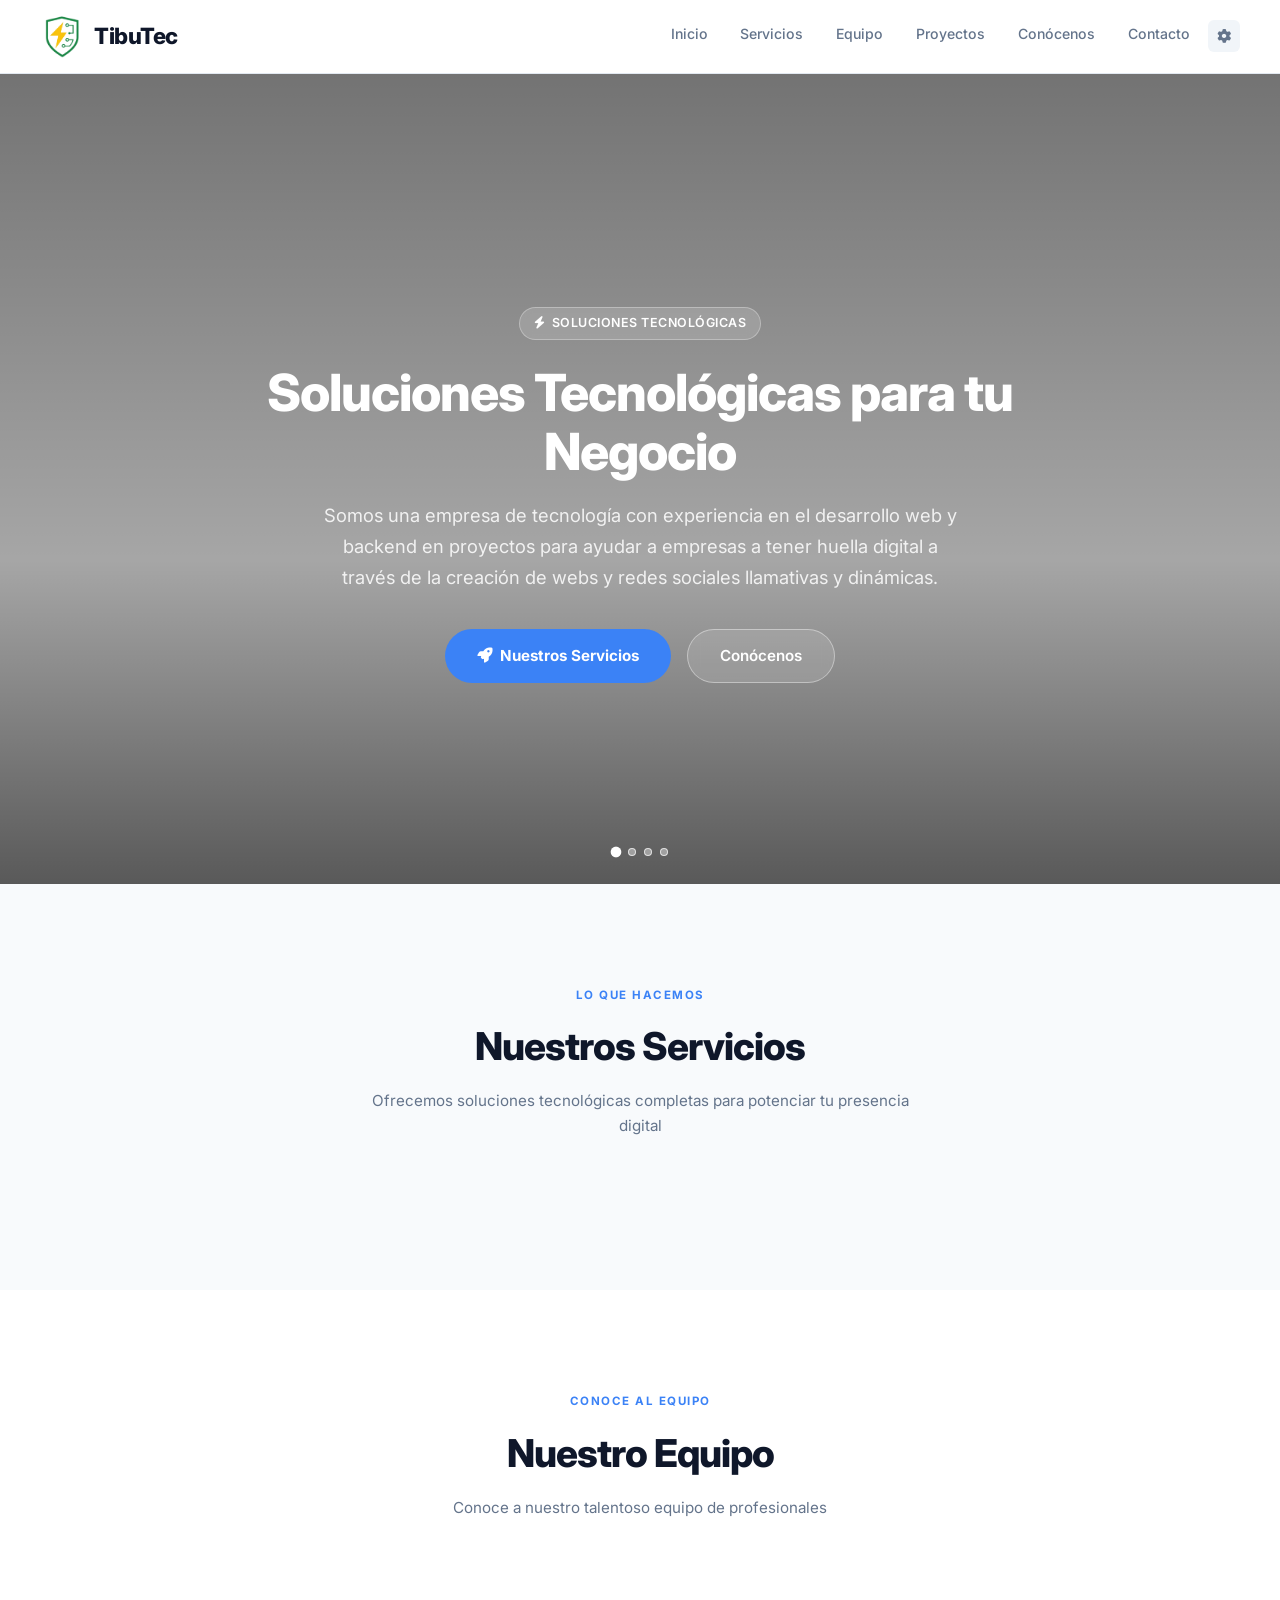
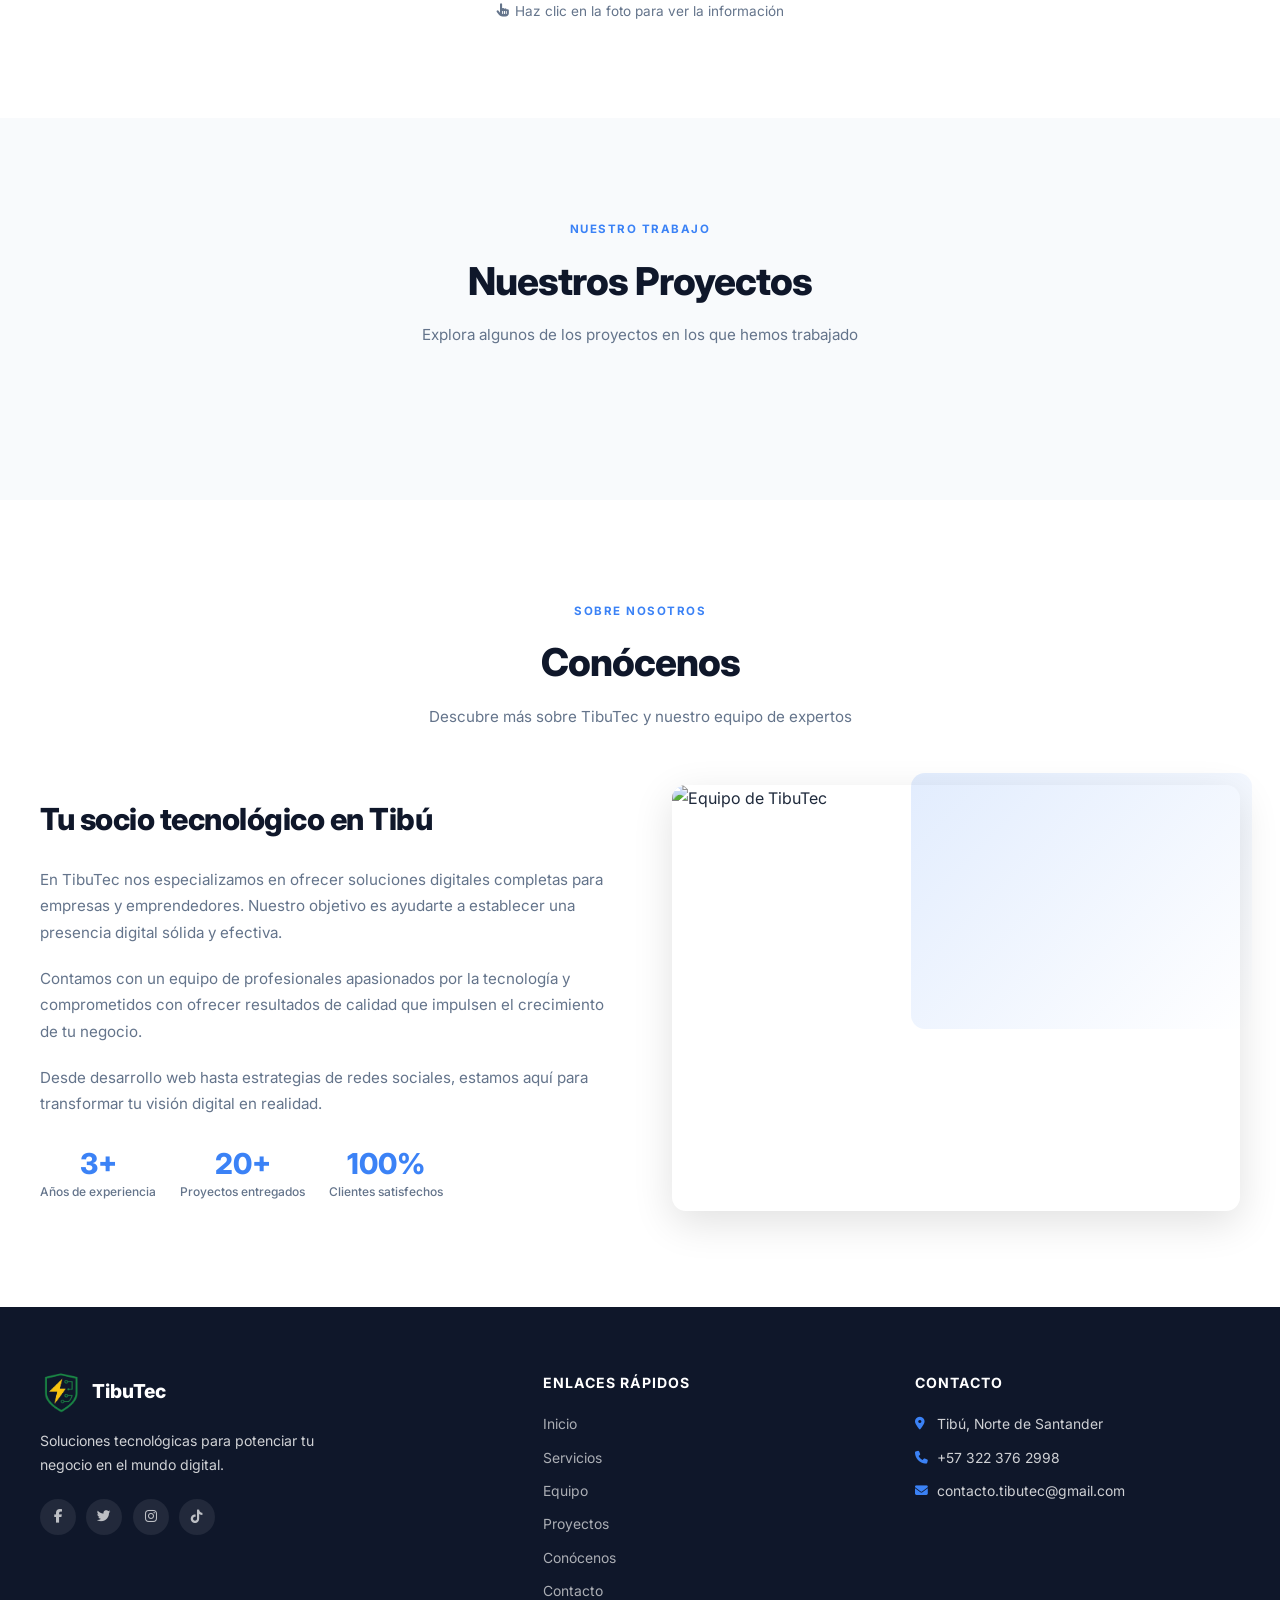
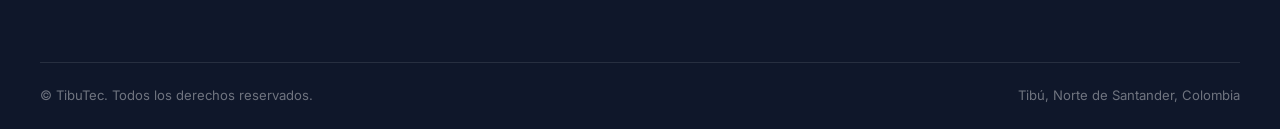
==== commit f6f83d84: "feat: add live and GitHub URLs to project entries in index.html; hide overflow on html and body" ====
--- a/index.html
+++ b/index.html
@@ -3,13 +3,81 @@
 <head>
     <meta charset="UTF-8">
     <meta name="viewport" content="width=device-width, initial-scale=1.0">
-    <title>TibuTec - Soluciones Tecnológicas en Tibú</title>
-    <meta name="description" content="TibuTec ofrece desarrollo web, branding digital y bases de datos para impulsar tu negocio en Tibú, Norte de Santander.">
+    <title>TibuTec - Desarrollo Web y Tecnología en Tibú, Norte de Santander</title>
+    <meta name="description" content="TibuTec: empresa de tecnología en Tibú, Norte de Santander. Desarrollo web, branding digital y bases de datos para impulsar tu negocio. Contáctanos hoy.">
+    <meta name="keywords" content="tecnología tibú, desarrollo web tibú, empresa tecnología norte de santander, diseño web tibú, TibuTec, soluciones digitales tibú, branding digital colombia">
     <meta property="og:title" content="TibuTec - Soluciones Tecnológicas">
     <meta property="og:description" content="Desarrollo web, branding digital y bases de datos para empresas en Tibú.">
-    <meta property="og:image" content="https://ucarecdn.com/974691eb-5ea3-4d73-b51e-9c2ea77be845/-/format/auto/">
+    <meta property="og:image" content="img/logo.PNG">
     <meta property="og:type" content="website">
-    <link rel="icon" href="https://ucarecdn.com/974691eb-5ea3-4d73-b51e-9c2ea77be845/-/format/auto/">
+    <meta property="og:url" content="https://tibutec.github.io/Tibutec/">
+    <meta name="twitter:card" content="summary_large_image">
+    <meta name="twitter:title" content="TibuTec - Soluciones Tecnológicas">
+    <meta name="twitter:description" content="Desarrollo web, branding digital y bases de datos para empresas en Tibú.">
+    <meta name="twitter:image" content="img/logo.PNG">
+    <link rel="canonical" href="https://tibutec.github.io/Tibutec/">
+    <link rel="icon" href="img/logo.PNG">
+    <script type="application/ld+json">
+    {
+      "@context": "https://schema.org",
+      "@type": "LocalBusiness",
+      "name": "TibuTec",
+      "description": "Empresa de soluciones tecnológicas en Tibú, Norte de Santander. Ofrecemos desarrollo web, branding digital y bases de datos para impulsar tu negocio.",
+      "url": "https://tibutec.github.io/Tibutec/",
+      "logo": "img/logo.PNG",
+      "image": "img/logo.PNG",
+      "telephone": "+57 322 376 2998",
+      "email": "contacto.tibutec@gmail.com",
+      "address": {
+        "@type": "PostalAddress",
+        "addressLocality": "Tibú",
+        "addressRegion": "Norte de Santander",
+        "addressCountry": "CO"
+      },
+      "geo": {
+        "@type": "GeoCoordinates",
+        "latitude": "8.6333",
+        "longitude": "-72.7333"
+      },
+      "areaServed": {
+        "@type": "Place",
+        "name": "Tibú, Norte de Santander, Colombia"
+      },
+      "hasOfferCatalog": {
+        "@type": "OfferCatalog",
+        "name": "Servicios TibuTec",
+        "itemListElement": [
+          {
+            "@type": "Offer",
+            "itemOffered": {
+              "@type": "Service",
+              "name": "Desarrollo Web",
+              "description": "Creación de sitios web modernos, responsivos y optimizados para motores de búsqueda."
+            }
+          },
+          {
+            "@type": "Offer",
+            "itemOffered": {
+              "@type": "Service",
+              "name": "Branding Digital",
+              "description": "Desarrollo de identidad de marca y estrategias de marketing digital."
+            }
+          },
+          {
+            "@type": "Offer",
+            "itemOffered": {
+              "@type": "Service",
+              "name": "Base de Datos",
+              "description": "Diseño, implementación y administración de bases de datos robustas y seguras."
+            }
+          }
+        ]
+      },
+      "sameAs": [
+        "https://github.com/TibuTec"
+      ]
+    }
+    </script>
     <link rel="preconnect" href="https://fonts.googleapis.com">
     <link rel="preconnect" href="https://fonts.gstatic.com" crossorigin>
     <link rel="preconnect" href="https://cdnjs.cloudflare.com">
@@ -23,7 +91,7 @@
     <header>
         <div class="header-container">
             <div class="logo">
-                <img src="https://ucarecdn.com/974691eb-5ea3-4d73-b51e-9c2ea77be845/-/format/auto/" alt="TibuTec Logo">
+                <img src="img/logo.PNG" alt="TibuTec Logo">
                 <h1>TibuTec</h1>
             </div>
 
@@ -149,7 +217,7 @@
         <div class="footer-content">
             <div class="footer-info">
                 <div class="footer-logo">
-                    <img src="https://ucarecdn.com/974691eb-5ea3-4d73-b51e-9c2ea77be845/-/format/auto/" alt="TibuTec Logo" id="footer-logo">
+                    <img src="img/logo.PNG" alt="TibuTec Logo" id="footer-logo">
                     <h3>TibuTec</h3>
                 </div>
                 <p id="footer-description">Soluciones tecnológicas para potenciar tu negocio en el mundo digital.</p>
@@ -271,42 +339,54 @@
                     title: "Dashboard Empresarial",
                     description: "Sistema de gestión empresarial con análisis de datos en tiempo real y reportes automatizados.",
                     image: "https://images.unsplash.com/photo-1460925895917-afdab827c52f?ixlib=rb-4.0.3&auto=format&fit=crop&w=800&q=80",
-                    technologies: ["React", "Node.js", "MongoDB"]
+                    technologies: ["React", "Node.js", "MongoDB"],
+                    liveUrl: "https://ejemplo-dashboard.com",
+                    githubUrl: "https://github.com/tibutec/dashboard-empresarial"
                 },
                 {
                     id: 2,
                     title: "Plataforma E-commerce",
                     description: "Tienda online completa con carrito de compras, pagos integrados y panel de administración.",
                     image: "https://images.unsplash.com/photo-1556742049-bebda4f6a45d?ixlib=rb-4.0.3&auto=format&fit=crop&w=800&q=80",
-                    technologies: ["Vue.js", "Laravel", "MySQL"]
+                    technologies: ["Vue.js", "Laravel", "MySQL"],
+                    liveUrl: "https://ejemplo-ecommerce.com",
+                    githubUrl: "https://github.com/tibutec/ecommerce"
                 },
                 {
                     id: 3,
                     title: "Aplicación Móvil",
                     description: "App nativa para gestión de tareas con sincronización en la nube y notificaciones push.",
                     image: "https://images.unsplash.com/photo-1551288049-bebda4e38f71?ixlib=rb-4.0.3&auto=format&fit=crop&w=800&q=80",
-                    technologies: ["React Native", "Firebase", "Redux"]
+                    technologies: ["React Native", "Firebase", "Redux"],
+                    liveUrl: "https://ejemplo-app.com",
+                    githubUrl: "https://github.com/tibutec/app-movil"
                 },
                 {
                     id: 4,
                     title: "Sistema CRM",
                     description: "Plataforma de gestión de relaciones con clientes con automatización de ventas y seguimiento.",
                     image: "https://images.unsplash.com/photo-1504868584819-f8e8b4b6d7e3?ixlib=rb-4.0.3&auto=format&fit=crop&w=800&q=80",
-                    technologies: ["Angular", "Python", "PostgreSQL"]
+                    technologies: ["Angular", "Python", "PostgreSQL"],
+                    liveUrl: "https://ejemplo-crm.com",
+                    githubUrl: "https://github.com/tibutec/crm"
                 },
                 {
                     id: 5,
                     title: "Blog Corporativo",
                     description: "Sitio web corporativo con blog integrado, SEO optimizado y panel de administración de contenido.",
                     image: "https://images.unsplash.com/photo-1432888622747-4eb9a8efeb07?ixlib=rb-4.0.3&auto=format&fit=crop&w=800&q=80",
-                    technologies: ["WordPress", "PHP", "MySQL"]
+                    technologies: ["WordPress", "PHP", "MySQL"],
+                    liveUrl: "https://ejemplo-blog.com",
+                    githubUrl: "https://github.com/tibutec/blog"
                 },
                 {
                     id: 6,
                     title: "API REST Empresarial",
                     description: "API robusta para integración de sistemas empresariales con documentación completa y autenticación.",
                     image: "https://images.unsplash.com/photo-1551650975-87deedd944c3?ixlib=rb-4.0.3&auto=format&fit=crop&w=800&q=80",
-                    technologies: ["Express.js", "JWT", "Docker"]
+                    technologies: ["Express.js", "JWT", "Docker"],
+                    liveUrl: "https://ejemplo-api.com",
+                    githubUrl: "https://github.com/tibutec/api-rest"
                 }
             ],
             about: {
@@ -466,8 +546,8 @@
                         <img src="${project.image}" alt="${project.title}" loading="lazy">
                         <div class="project-overlay">
                             <div class="project-links">
-                                <a href="#" class="project-link" title="Ver proyecto"><i class="fas fa-external-link-alt"></i></a>
-                                <a href="#" class="project-link" title="Ver código"><i class="fab fa-github"></i></a>
+                                ${project.liveUrl ? `<a href="${project.liveUrl}" target="_blank" rel="noopener noreferrer" class="project-link" title="Ver proyecto"><i class="fas fa-external-link-alt"></i></a>` : ''}
+                                ${project.githubUrl ? `<a href="${project.githubUrl}" target="_blank" rel="noopener noreferrer" class="project-link" title="Ver código"><i class="fab fa-github"></i></a>` : ''}
                             </div>
                         </div>
                     </div>
--- a/index.css
+++ b/index.css
@@ -30,6 +30,10 @@
 *, *::before, *::after { margin:0; padding:0; box-sizing:border-box; }
 
 html { scroll-behavior: smooth; }
+
+html, body {
+    overflow-x: hidden;
+}
 
 body {
     font-family: 'Inter', 'Segoe UI', sans-serif;
